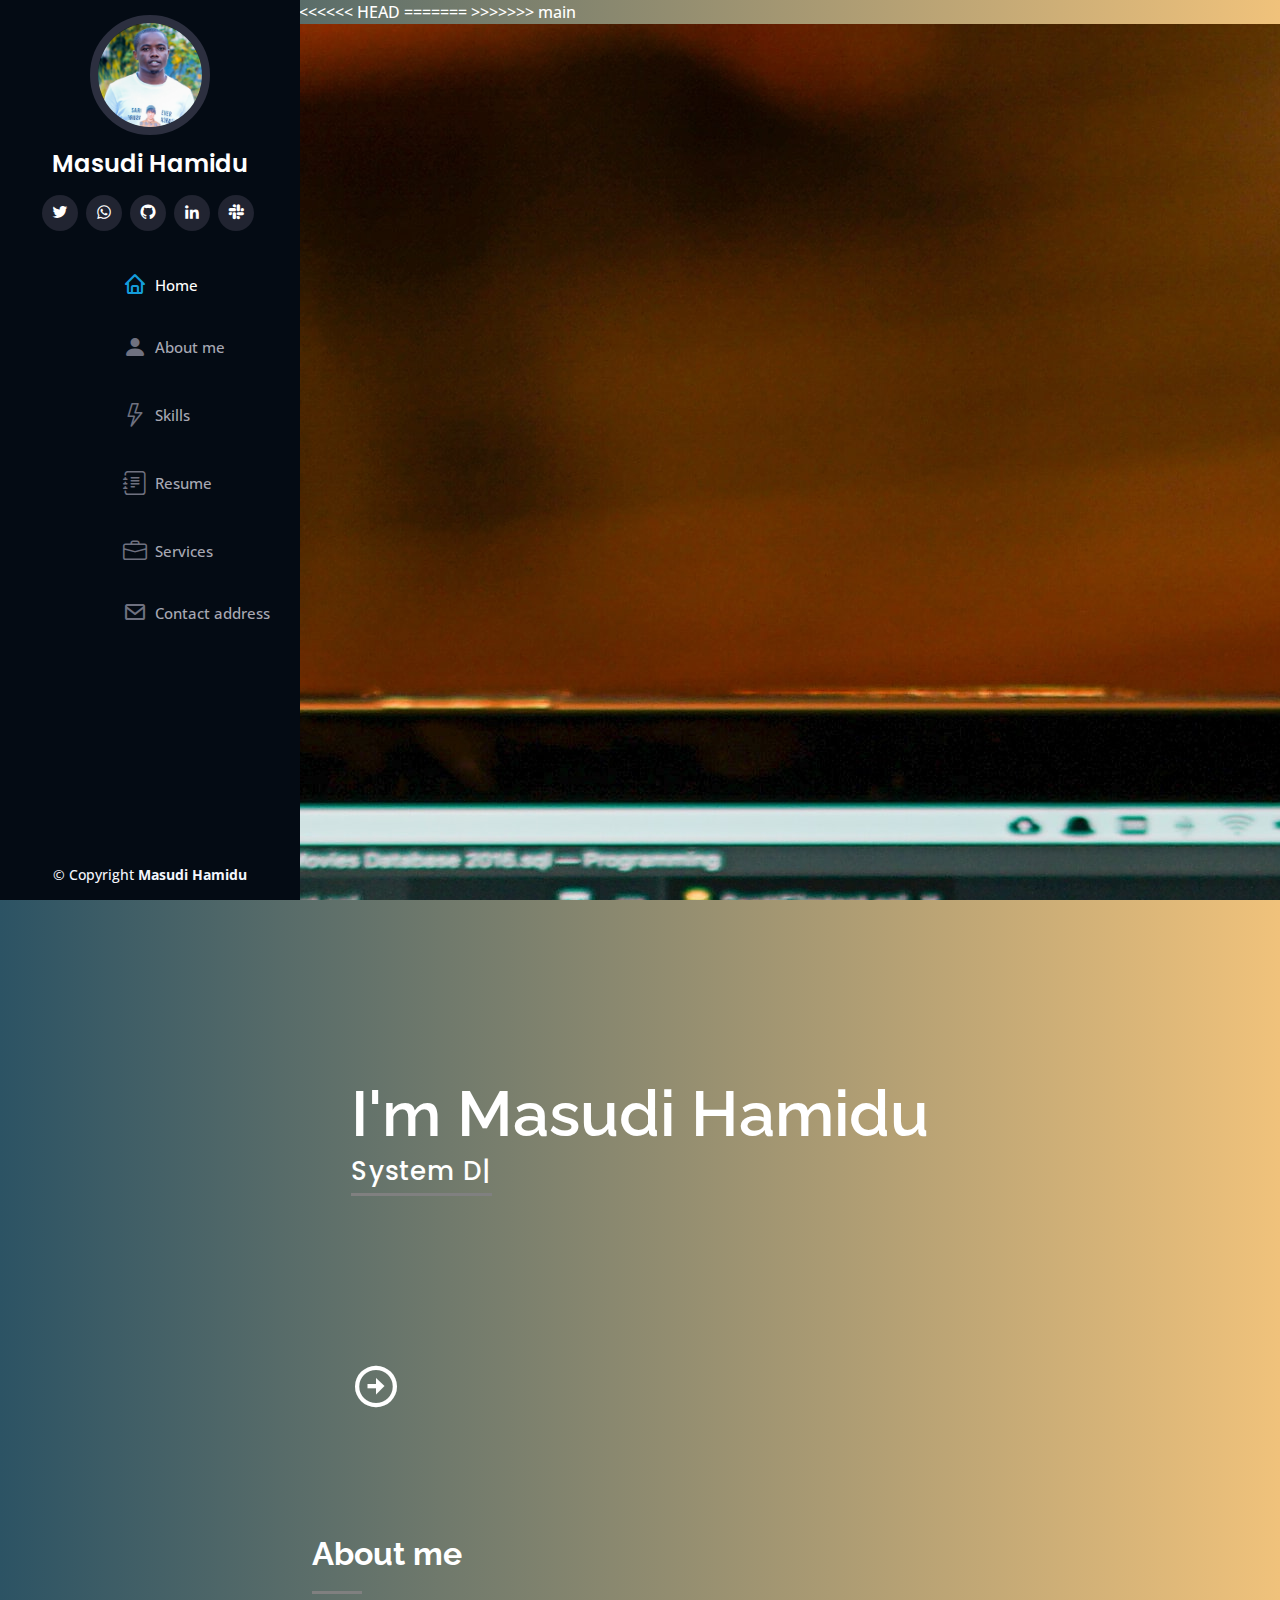
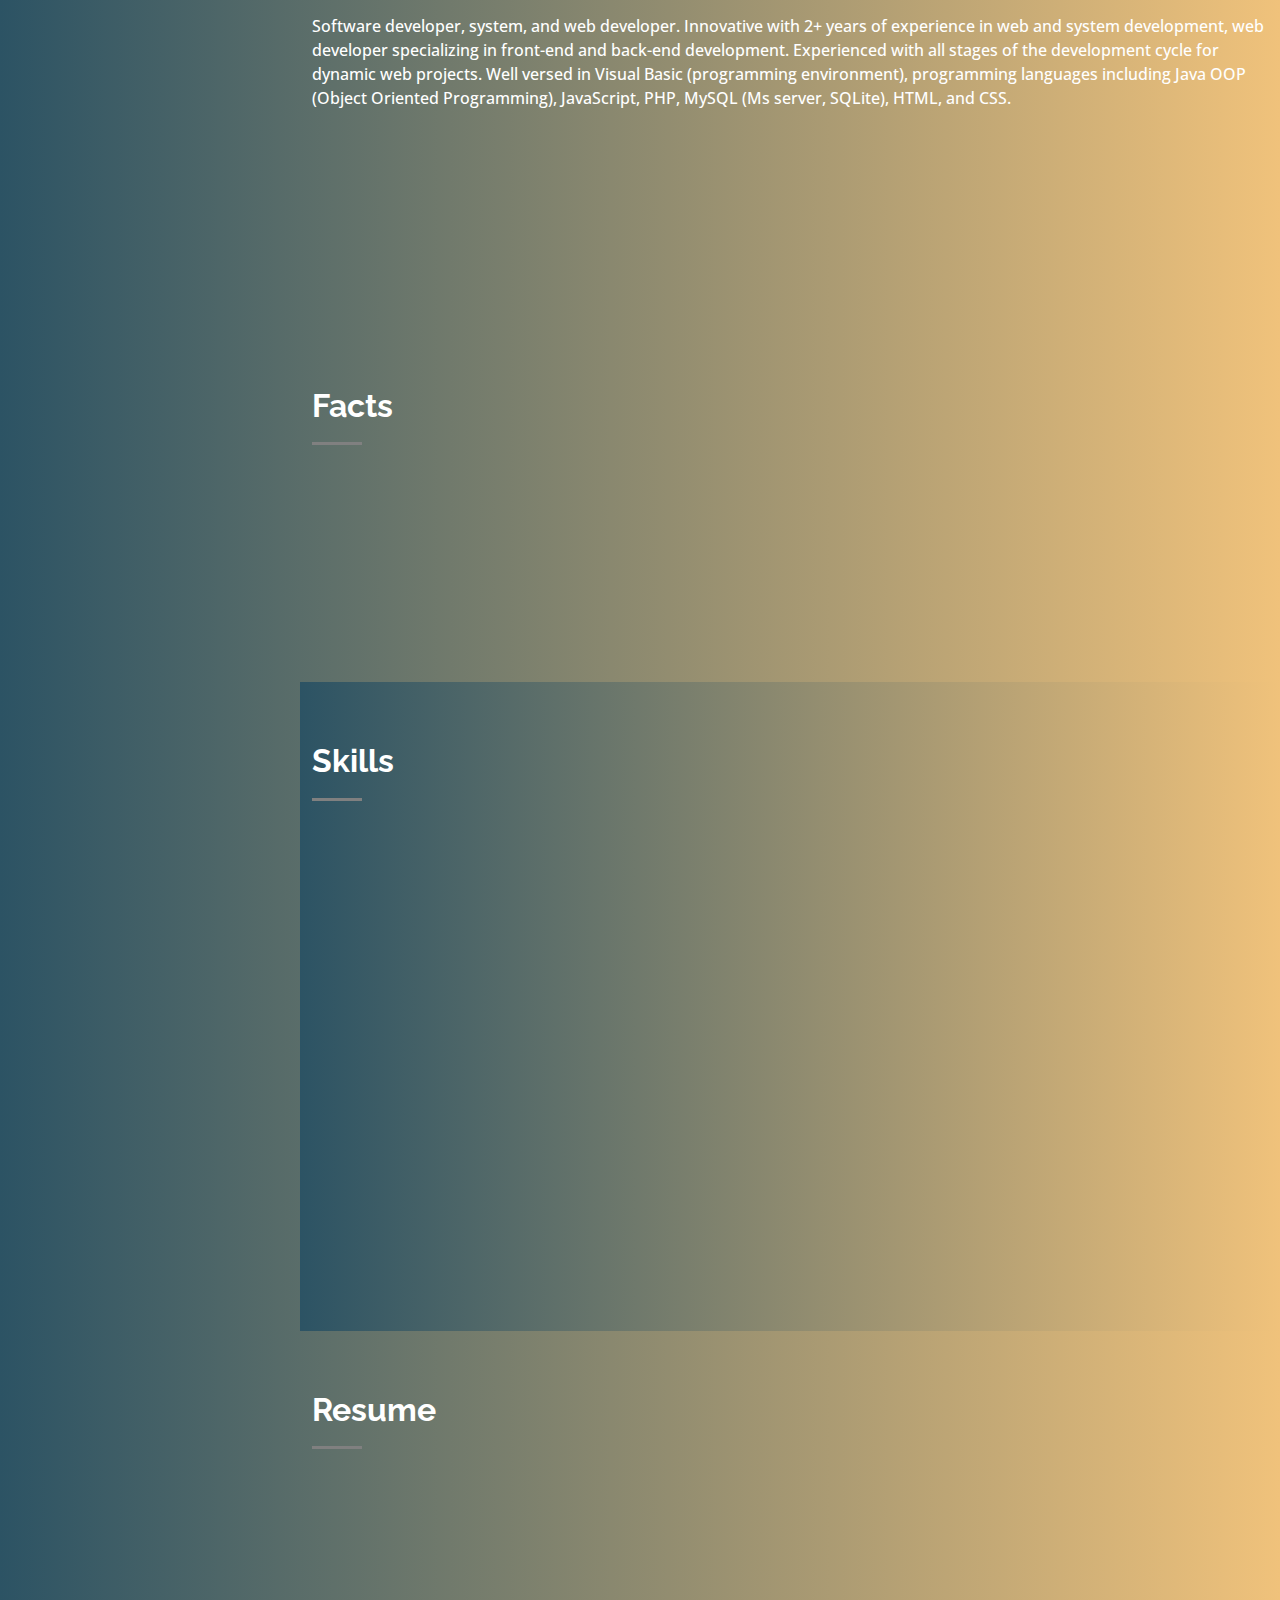
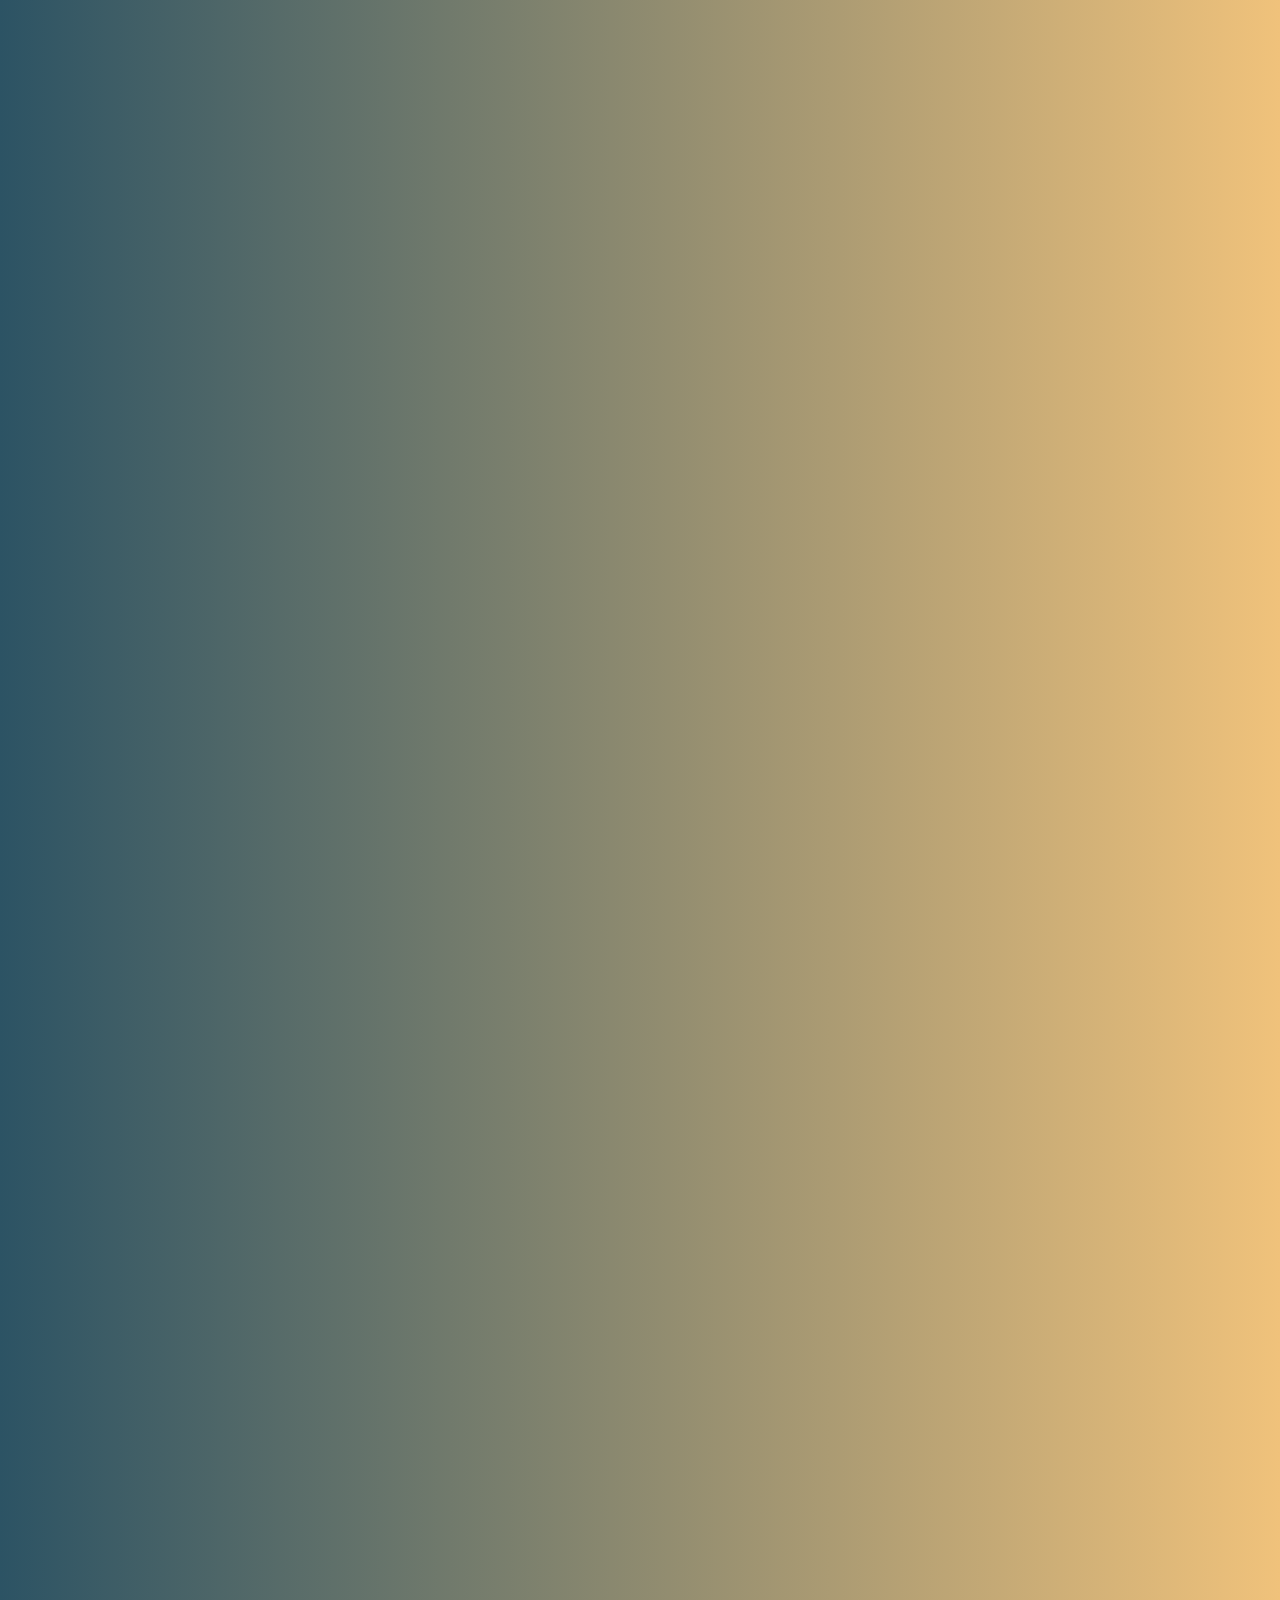
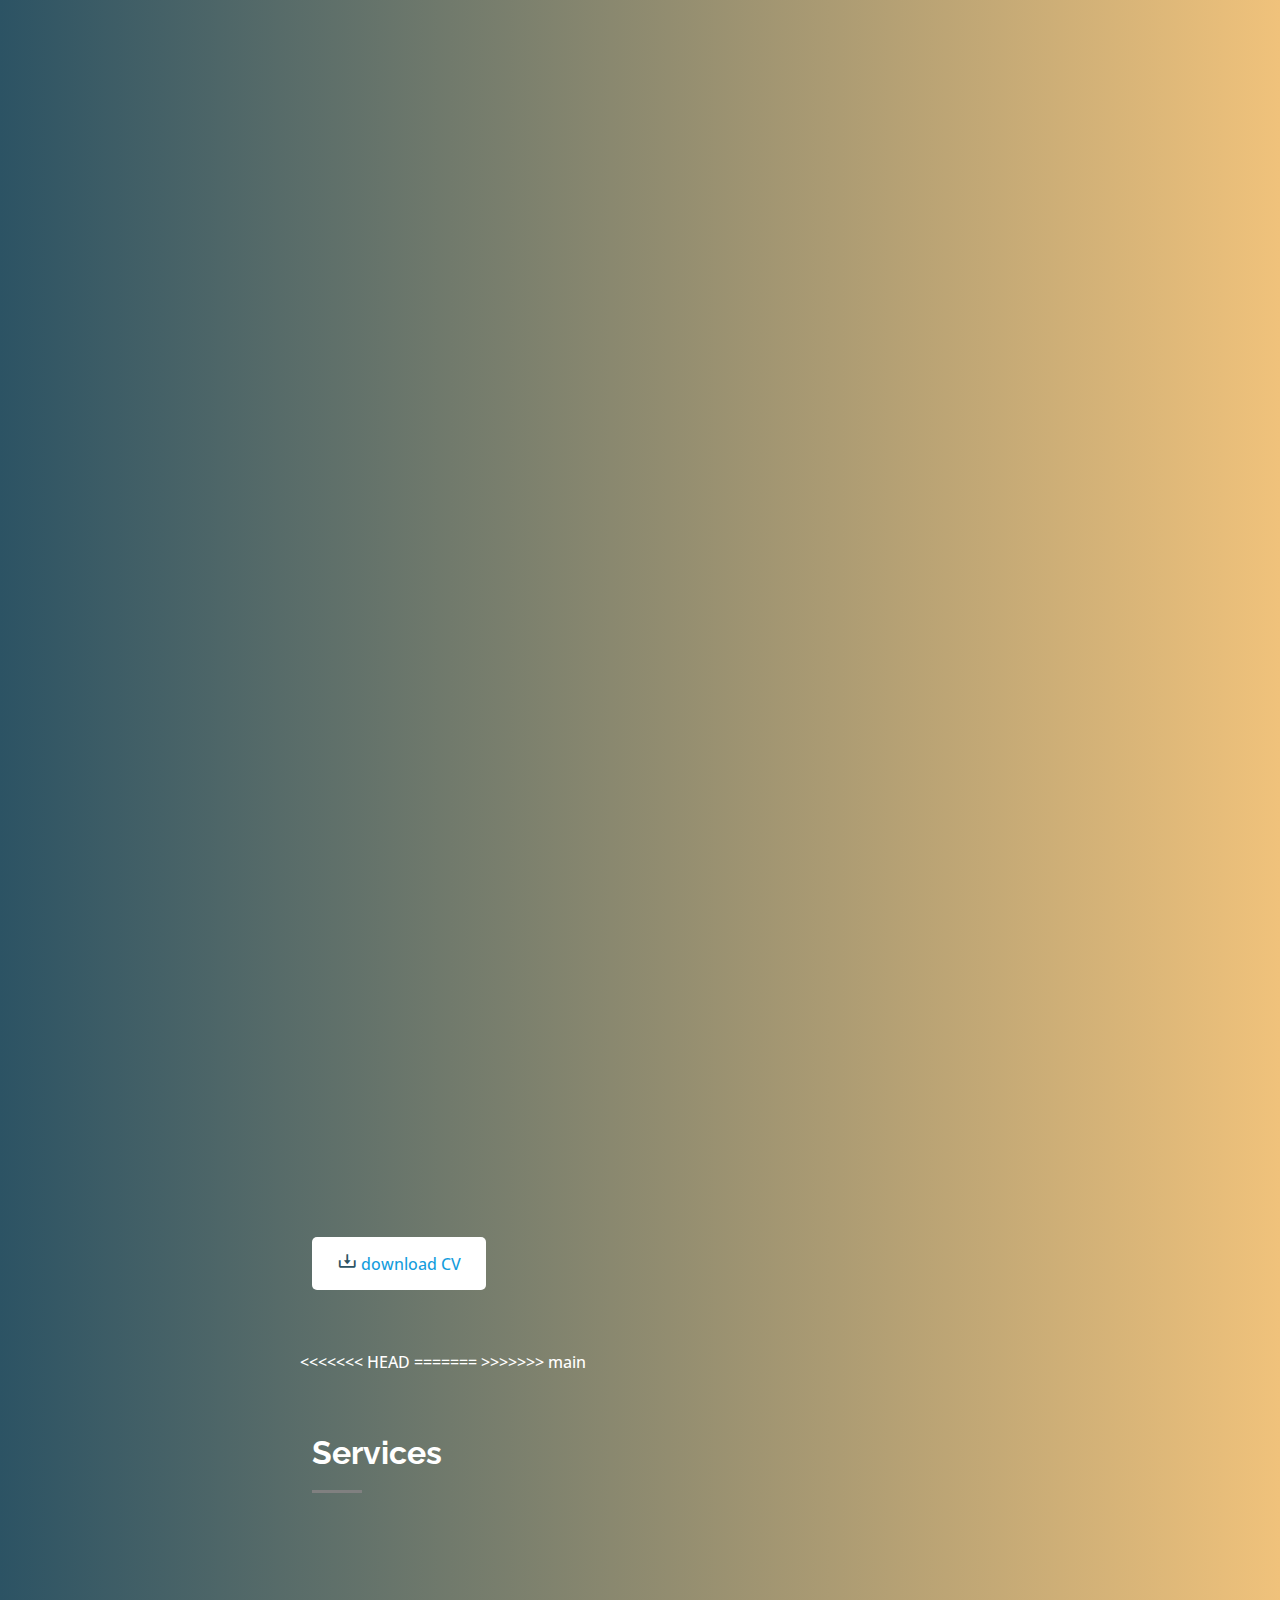
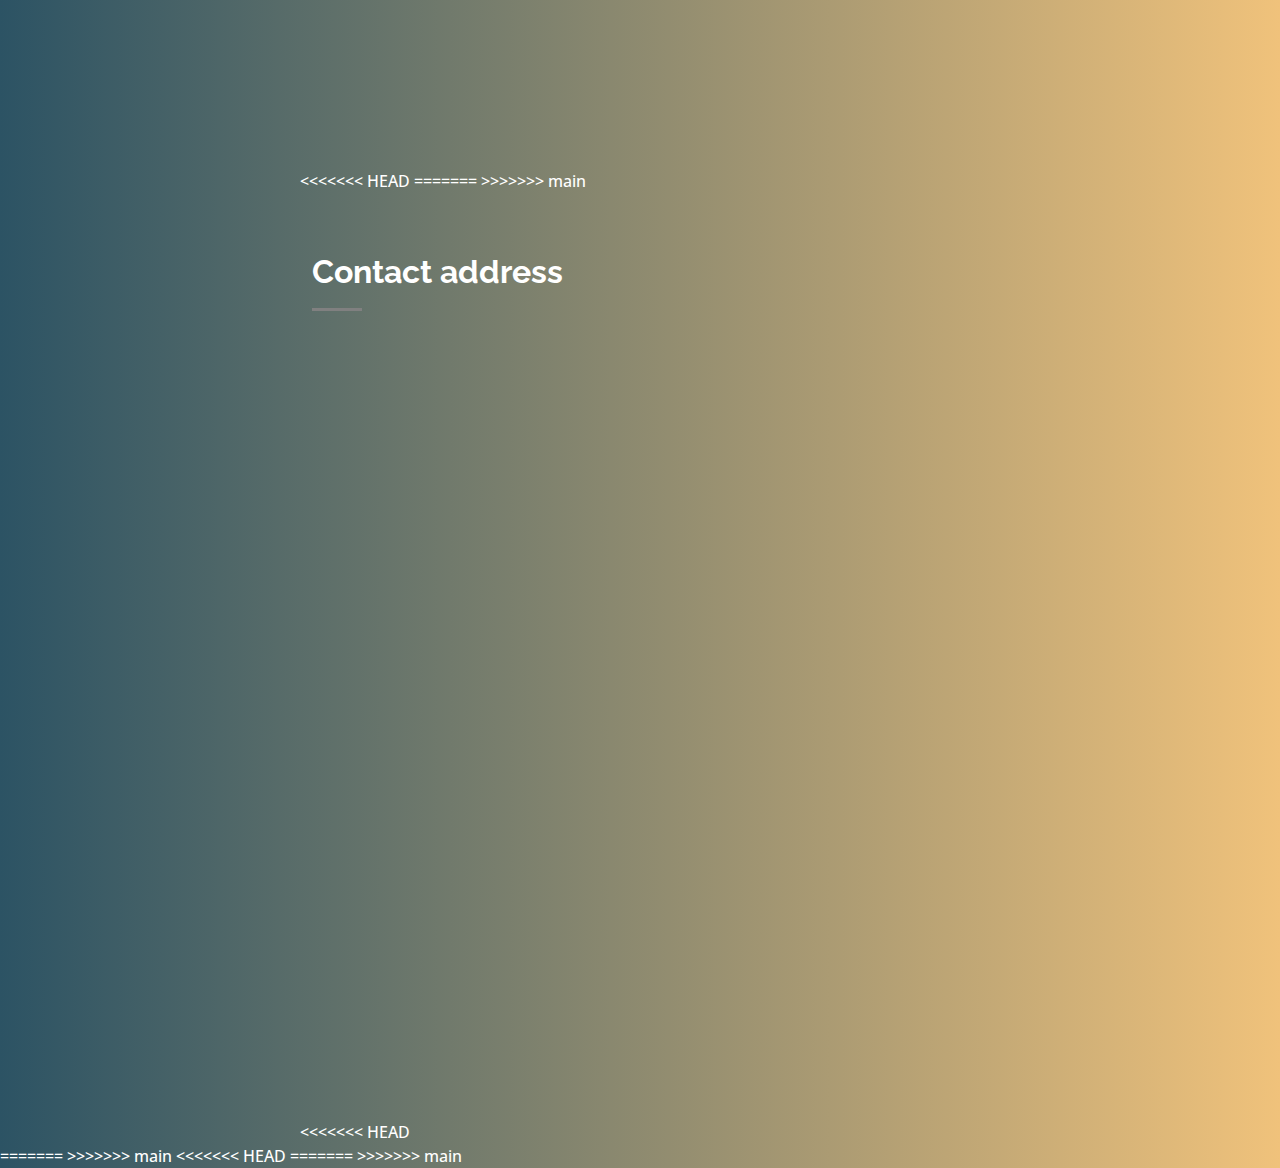
==== index.html @ 9cf3c75b "modify skills" ====
<!DOCTYPE html>
<html lang="en">
<head>

  <meta charset="utf-8">
  <meta content="width=device-width, initial-scale=1.0" name="viewport">
  <meta property="og:title" content="Website: Masudi Hamidu Biography">
  <meta property="og:description" content="Visit to view and download resume of Masudi Hamidu">
  <meta property="og:image" content="assets/img/images.jpeg">
  <title>Masudi Hamidu</title>

  <!-- Favicons -->
  <link href="assets/img/images.jpeg" rel="icon">  
  <!-- Google Fonts -->
  <link href="https://fonts.googleapis.com/css?family=Open+Sans:300,300i,400,400i,600,600i,700,700i|Raleway:300,300i,400,400i,500,500i,600,600i,700,700i|Poppins:300,300i,400,400i,500,500i,600,600i,700,700i" rel="stylesheet">

  <!-- Vendor CSS Files -->
  <link href="assets/vendor/aos/aos.css" rel="stylesheet">
  <link href="assets/vendor/bootstrap/css/bootstrap.min.css" rel="stylesheet">
  <link href="assets/vendor/bootstrap-icons/bootstrap-icons.css" rel="stylesheet">
  <link href="assets/vendor/boxicons/css/boxicons.min.css" rel="stylesheet">
  <link href="assets/vendor/glightbox/css/glightbox.min.css" rel="stylesheet">
  <link href="assets/vendor/swiper/swiper-bundle.min.css" rel="stylesheet">
<<<<<<< HEAD
=======
  <link rel="stylesheet" href="https://cdnjs.cloudfare.com/ajax/libs/font-awesome/4.7.0/css/font-awesome.min.css">
>>>>>>> main
  <link href="assets/css/style.css" rel="stylesheet">

</head>

<body>
<<<<<<< HEAD
  <!-- <div id="spinner" class="show bg-white position-fixed translate-middle w-100 vh-100 top-50 start-50 d-flex align-items-center justify-content-center">
    <div class="spinner-border text-primary" style="width: 3rem; height: 3rem;" role="status">
        <span class="sr-only">Loading...</span>
    </div> -->
</div>

=======
  
>>>>>>> main
  <!-- ======= Mobile nav toggle button ======= -->

  <i class="bi bi-list mobile-nav-toggle d-xl-none"></i>

  <!-- ======= Header ======= -->
  <header id="header">
    <div class="d-flex flex-column">
      <div class="profile">
        <img src="assets/img/masudi.jpg" alt="" class="img-fluid rounded-circle" loading="eager">
        <h1 class="text-light"><a href="index.html">Masudi Hamidu</a></h1>
        <div class="social-links mt-3 text-center">
          <a href="https://twitter.com/MasoudHamidu1" class="twitter"><i class="bx bxl-twitter"></i></a>
          <a href="https://api.whatsapp.com/send?phone=255656255809" class="twitter"><i class="bx bxl-whatsapp"></i></a>
          <a href="https://github.com/masudihamidu" class="google-plus"><i class="bx bxl-github"></i></a>
          <a href="https://www.linkedin.com/in/masudi-h-mfaume-4213761b2" class="linkedin"><i class="bx bxl-linkedin"></i></a>
          <a href="https://slack.com/dhis2-dev-community/masudihmfaume" class="linkedin"><i class="bx bxl-slack"></i></a>
        </div>
      </div>

      <nav id="navbar" class="nav-menu navbar">
        <div class="zigzag"></div>
        <ul>
          <li><a href="#hero" class="nav-link scrollto active"><i class="bx bx-home"></i> <span>Home</span></a></li>
          <li><a href="#about" class="nav-link scrollto"><i class="bi-person-fill"></i> <span>About me</span></a></li>
          <li><a href="#skills" class="nav-link scrollto"><i class="bi bi-lightning"></i> <span>Skills</span></a></li>
          <li><a href="#resume" class="nav-link scrollto"><i class="bi-journal-text"></i> <span>Resume</span></a></li>
          <li><a href="#services" class="nav-link scrollto"><i class="bi-briefcase"></i> <span>Services</span></a></li>
          <li><a href="#contact" class="nav-link scrollto"><i class="bx bx-envelope"></i> <span>Contact address</span></a></li>
        </ul>
      </nav>
      <!-- .nav-menu -->
    </div>
  </header>
  <!-- End Header -->

  <!-- ======= Hero Section ======= -->
  <section id="hero" class="d-flex flex-column justify-content-center align-items-center">
    <div style="padding-top: 15%;" class="hero-container">
      <h1>I'm Masudi Hamidu</h1>
      <p><span class="typed" data-typed-items="System Developer, Programmer, System analyst"></span></p>
      <div style="padding-top: 21%">
        <a href="#about" class="nav-link scrollto"><i style="font-size: 50px;" class="bx bx-right-arrow-circle bx-fade-right"></i></a>
       </div> 
    </div> 
  </section>
  <!-- End Hero -->

  <main id="main">
    <!-- ======= About Section ======= -->
    <section id="about" class="about">
      <div class="container">
            <div class="section-title">
          <h2>About me</h2>
          <p>Software developer, system, and web developer.
            Innovative with 2+ years of experience in web and system development, web developer specializing
            in front-end and back-end development. Experienced with all stages of the development cycle for dynamic
            web projects. Well versed in Visual Basic (programming environment), programming languages including
            Java OOP (Object Oriented Programming), JavaScript, PHP, MySQL (Ms server, SQLite), HTML, and CSS.
          </p>
        </div>

        <div class="row">
          <div class="col-lg-8 pt-4 pt-lg-0 content" data-aos="fade-left">
            <h3>Personal details <i class="bi bi-user"></i></h3>
            <div class="row">
              <div class="col-lg-6">
                <ul>
                  <li><i class="bi bi-phone"></i> <strong>Phone:</strong> <span>+255 656 255 809</span></li>
                  <li><i class="bi bi-building"></i> <strong>City:</strong> <span>Dar-es-salaam, Tanzania</span></li>
                </ul>
              </div>
              <div class="col-lg-6">
                <ul>
                  <li><i class="bx bxs-graduation"></i> <strong>Education:</strong> <span>Bachelor Degree</span></li>
                  <li><i class="bx bx-envelope"></i> <strong>Email:</strong> <span>masudihmfaume@gmail.com</span></li>
                </ul>
              </div>
            </div>
          </div>
        </div>
      </div>
    </section>
    <!-- End About Section -->

    <!-- ======= Facts Section ======= -->
    <section id="facts" class="facts">
      <div class="container">

        <div class="section-title">
          <h2>Facts</h2>
        </div>
        <div class="row no-gutters">
          <div class="col-lg-3 col-md-6 d-md-flex align-items-md-stretch" data-aos="fade-up" data-aos-delay="100">
            <div class="count-box">
              <i class="bi-bag-check"></i>
              <span data-purecounter-start="0" data-purecounter-end="13" data-purecounter-duration="1" class="purecounter"></span>
              <p><strong>Projects completed</strong></p>
            </div>
          </div>

          <div class="col-lg-3 col-md-6 d-md-flex align-items-md-stretch" data-aos="fade-up" data-aos-delay="200">
            <div class="count-box">
              <i class="bi bi-clock"></i>
              <span data-purecounter-start="0" data-purecounter-end="24" data-purecounter-duration="1" class="purecounter"></span>
              <p><strong>Hours of support</strong></p>
            </div>
          </div>
        </div>
      </div>
    </section>
    <!-- End Facts Section -->

    <!-- ======= Skills Section ======= -->
    <section id="skills" class="skills section-bg">
      <div class="container">
        <div class="section-title">
          <h2>Skills</h2>
        </div>
        <div class="row skills-content">
          <div class="col-lg-6" data-aos="fade-up">

            <div class="progress">
              <span class="skill">System development <i class="val">90%</i></span>
              <div class="progress-bar-wrap">
                <div class="progress-bar" role="progressbar" aria-valuenow="90" aria-valuemin="0" aria-valuemax="100"></div>
              </div>
            </div>

            <div class="progress">
              <span class="skill">Application development <i class="val">82%</i></span>
              <div class="progress-bar-wrap">
                <div class="progress-bar" role="progressbar" aria-valuenow="82" aria-valuemin="0" aria-valuemax="100"></div>
              </div>
            </div>

            <div class="progress">
              <span class="skill">RESTful API <i class="val">90%</i></span>
              <div class="progress-bar-wrap">
                <div class="progress-bar" role="progressbar" aria-valuenow="90" aria-valuemin="0" aria-valuemax="100"></div>
              </div>
            </div>

            <div class="progress">
              <span class="skill">Git repositories <i class="val">85%</i></span>
              <div class="progress-bar-wrap">
                <div class="progress-bar" role="progressbar" aria-valuenow="85" aria-valuemin="0" aria-valuemax="100"></div>
              </div>
            </div>

            <div class="progress">
              <span class="skill">District health information system (DHIS2) <i class="val">75%</i></span>
              <div class="progress-bar-wrap">
                <div class="progress-bar" role="progressbar" aria-valuenow="75" aria-valuemin="0" aria-valuemax="100"></div>
              </div>
            </div>

            <div class="progress">
              <span class="skill">Cyber security, and IoT <i class="val">83%</i></span>
              <div class="progress-bar-wrap">
                <div class="progress-bar" role="progressbar" aria-valuenow="83" aria-valuemin="0" aria-valuemax="100"></div>
              </div>
            </div>

            <div class="progress">
              <span class="skill">Car driving <i class="val">80%</i></span>
              <div class="progress-bar-wrap">
                <div class="progress-bar" role="progressbar" aria-valuenow="80" aria-valuemin="0" aria-valuemax="100"></div>
              </div>
            </div>
          </div>
        </div>
      </div>
    </section>
    <!-- End Skills Section -->

    <!-- ======= Resume Section ======= -->
    <section id="resume" class="resume">
      <div class="container">
        <div class="section-title">
          <h2>Resume</h2>
        </div>

        <div class="row">
          <div class="col-lg-6" data-aos="fade-up">
            <h3 class="resume-title">Summary</h3>
            <div class="resume-item pb-0">
              <h4>Masudi Hamidu Mfaume</h4>
<<<<<<< HEAD
              <p>Software developer, system, and web developer. Innovative with 2+ years of experience in web and system development, web developer specializing
              in front-end and back-end development. Experienced with all stages of the development cycle for dynamic
               web projects. Well versed in Visual Basic (programming environment), programming languages including
              Java OOP (Object Oriented Programming), Python, JavaScript, PHP, MySQL (Ms server, SQLite), HTML, and CSS. <br/>
=======
              <p>System and software developer. Innovative with 2+ years of experience in system and software development, System developer specializing
                in front-end and back-end development. Experienced with all stages of the development cycle for dynamic
              web projects. Well versed in Visual Basic (programming environment), programming languages including
              Java OOP (Object Oriented Programming), JavaScript, PHP, MySQL (Ms server, SQLite), HTML, and CSS. <br/>
>>>>>>> main
              Familiarity with framework such as ReactJs. 
              <br/>
              Familiarity with common programming tools such as Redux, IDEs, RESTful API, Git repositories, and TypeScript.</p>
              <ul>
                <li>Silver 04 street, Mbezi Beach, Dar-es-salaam, Tanzania</li>
                <li>+255 656 255 809</li>
                <li>masudihmfaume@gmail.com</li>
              </ul>
            </div>

            <h3 class="resume-title">Education</h3>
            <div class="resume-item">
              <h4>Bachelor of Computer Science</h4>
<<<<<<< HEAD
              <h5>Present 2021-2024</h5>
=======
              <h5>2021 - </h5>
>>>>>>> main
              <p><em>Institute of Finance Management (IFM)</em></p>
            </div>

            <div class="resume-item">
              <h4>Ordinary Diploma in Computer Science</h4>
              <h5>2019 - 2021</h5>
              <p><em>Institute of Finance Management (IFM)</em></p>
              <h5>Relevant modules</h5>
              <ul>
                <li>Fundamentals of website design (84%)</li>
                <li>Object oriented programming (86%)</li>
                <li>Event-Driven programming (74%)</li>
                <li>Fundamentals of database management (92%)</li>
              </ul>
            </div>
            <div class="resume-item">
              <h4>Basic Technician Certificate in Computing and Information Technology</h4>
              <h5>2018 - 2019</h5>
              <p><em>Institute of Finance Management (IFM)</em></p>
            </div>
            <h3 class="resume-title">Certifications</h3>
            <div class="resume-item">
              <h5>Programming languages</h5>
              <ul>
                <li>JavaScript</li>
                <li>PHP</li>
                <li>Python for beginners</li>
                <li>SQL</li>
              </ul>
              <p><em>Sololearn</em></p>
            </div>
            <div class="resume-item">
              <h5>DHIS2 Platform</h5>
              <ul>
                <li>Introduction of District Health Information System 2 (DHIS2)</li>
                <li>Aggregate data capture and validation fundamentals</li>
              </ul>
              <p><em>HISP centre, University of Oslo</em></p>
            </div>
            <div class="resume-item">
              <h5>Framework</h5>
              <ul>
                <li>React + Redux</li>
              </ul>
              <p><em>Sololearn</em></p>
            </div>
            <div class="resume-item">
              <h5>Web development tools</h5>
              <ul>
                <li>HTML</li>
                <li>CSS</li>
              </ul>
              <p><em>Sololearn</em></p>
            </div>
            <div class="resume-item">
              <h5>Responsive web design course</h5>
              <p><em>Sololearn</em></p>
            </div>
            <div class="resume-item">
              <h5>Coding for marketers course</h5>
              <p><em>Sololearn</em></p>
            </div>
            <div class="resume-item">
              <h5>Game development with JavaScript</h5>
              <p><em>Sololearn</em></p>
            </div>
            <div class="resume-item">
              <h5>Introduction to cyber security</h5>
              <p><em>SkillUp</em></p>
            </div>
            <h3 class="resume-title">Attend training course</h3>
            <div class="resume-item">
              <h5>WHO (World Health Organization) metadata packages </h5>
              <ul>
                <li>Importing metadata file in DHIS2 platform.</li>
                <li>Data quality, and data input validation.</li>
              </ul>
              <p><em>HISP Tanzania</em></p>
            </div>
          </div>
          <div class="col-lg-6" data-aos="fade-up" data-aos-delay="100">
             <h3 class="resume-title">Professional Experience</h3>
            <div class="resume-item">
              <h4>System developer - Field practical training</h4>
              <h5>2022</h5>
              <p><em>HISP Tanzania, Dar-es-salaam,Tanzania </em></p>
              <ul>
                <li>Contributor of system development in program indicator disaggregator</li>
              </ul>
            </div>
            <div class="resume-item">
              <h4>System developer - Project work</h4>
              <h5>2021</h5>
              <p><em>Institute of Finance Management (IFM), Dar-es-salaam, Tanzania</em></p>
              <ul>
                <li>Identifying area for modification in existing system and subsequently developing this modifications. Writting and implementing efficient code </li>
              </ul>
            </div>
            <div class="resume-item">
              <h4>System developer - Field practical training</h4>
              <h5>2020</h5>
              <p><em>Institute of Finance Management (IFM), Dar-es-salaam, Tanzania</em></p>
              <ul>
                <li>Designing and implementing information system management.Testing and evaluating management system. Writting and implementing efficient code </li>
              </ul>
            </div>
            <div class="resume-item">
              <h4>Web developer - Practical training</h4>
              <h5>2020 -2021</h5>
              <p><em>Institute of Finance Management (IFM), Dar-es-salaam, Tanzania</em></p>
              <ul>
                <li>Designing and developing website. Writting and implementing efficient code </li>
              </ul>
            </div>
          </div>
        </div>
        <div class="downloadCV">
        <a href="assets/CV/MASUDI H MFAUME CV.pdf" download>
          <i class="bx bx-download" style="font-size: 20px; color: #2c5364;"></i> download CV 
        </a>
        </div>
      </div>
    </section>
<<<<<<< HEAD
<!-- End Resume Section -->
=======
    <!-- End Resume Section -->
>>>>>>> main
    
    <!-- ======= Services Section ======= -->
    <section id="services" class="services">
      <div class="container">

        <div class="section-title">
          <h2>Services</h2>
        </div>

        <div class="row">
          <div class="col-lg-4 col-md-6 icon-box" data-aos="fade-up">
            <div class="icon"><i class="bi bi-code-slash"></i></div>
            <h4 class="title"><a href="https://github.com/masudihamidu">System and application development</a></h4>
            <p class="description">Designing, testing, and implementing system and applicaition or program</p>
          </div>
          <div class="col-lg-4 col-md-6 icon-box" data-aos="fade-up" data-aos-delay="100">
            <div class="icon"><i class="bi bi-card-checklist"></i></div>
            <h4 class="title"><a href="#">System analysis</a></h4>
            <p class="description">Identifying system requirement, and system designing</p>
          </div>
        </div>
      </div>
    </section>
<<<<<<< HEAD
<!-- End Services Section -->
=======
    <!-- End Services Section -->
>>>>>>> main

    <!-- ======= Contact Section ======= -->
    <section id="contact" class="contact">
      <div class="container">

        <div class="section-title">
          <h2>Contact address</h2>
        </div>

        <div class="row" data-aos="fade-in">
          <div class="col-lg-5 d-flex align-items-stretch">
            <div class="info">
              <div class="address">
                <i class="bi bi-geo-alt"></i>
                <h4>Location:</h4>
                <p>Silver 04 street, Mbezi-beach, Dar-es-salaam, Tanzania</p>
              </div>

              <div class="email">
                <i class="bi bi-envelope"></i>
                <h4>Email:</h4>
                <p>masudihmfaume@gmail.com</p>
              </div>

              <div class="phone">
                <i class="bi bi-phone"></i>
                <h4>Call:</h4>
                <p>+255 656 255 809, +255 620 711 848</p>
              </div>
              <iframe src="https://www.google.com/maps/embed?pb=!1m18!1m12!1m3!1d1264.0688343213471!2d39.22008382923162!3d-6.712495999696701!2m3!1f0!2f0!3f0!3m2!1i1024!2i768!4f13.1!3m3!1m2!1s0x0%3A0xea9d4c8f2b5e94c1!2zNsKwNDInNDUuMCJTIDM5wrAxMycxNC4zIkU!5e1!3m2!1sen!2stz!4v1664546546816!5m2!1sen!2stz" frameborder="0" style="border:0; width: 100%; height: 290px;" allowfullscreen></iframe>
            </div>
          </div>
        </div>

      </div>
    </section>
<!-- End Contact Section -->
<<<<<<< HEAD

  </main><!-- End #main -->
=======
  </main>
<!-- End #main -->
>>>>>>> main

  <!-- ======= Footer ======= -->
  <footer id="footer">
    <div class="container">
      <div class="copyright">
        &copy; Copyright <strong><span>Masudi Hamidu</span></strong><i class="flag flag-tanzania"></i> 
      </div>
    </div>
  </footer>
<!-- End  Footer --> 

  <a href="#" class="back-to-top d-flex align-items-center justify-content-center"><i class="bi bi-arrow-up-short"></i></a>

  <!-- Vendor JS Files -->
  <script src="assets/vendor/purecounter/purecounter_vanilla.js"></script>
  <script src="assets/vendor/aos/aos.js"></script>
  <script src="assets/vendor/bootstrap/js/bootstrap.bundle.min.js"></script>
  <script src="assets/vendor/glightbox/js/glightbox.min.js"></script>
  <script src="assets/vendor/isotope-layout/isotope.pkgd.min.js"></script>
  <script src="assets/vendor/swiper/swiper-bundle.min.js"></script>
  <script src="assets/vendor/typed.js/typed.min.js"></script>
  <script src="assets/vendor/waypoints/noframework.waypoints.js"></script>
  <script src="assets/js/main.js"></script>
<<<<<<< HEAD
  <!-- End vendor JS Files -->

=======
  <!-- End of Vendor JS Files -->
>>>>>>> main
</body>

</html>
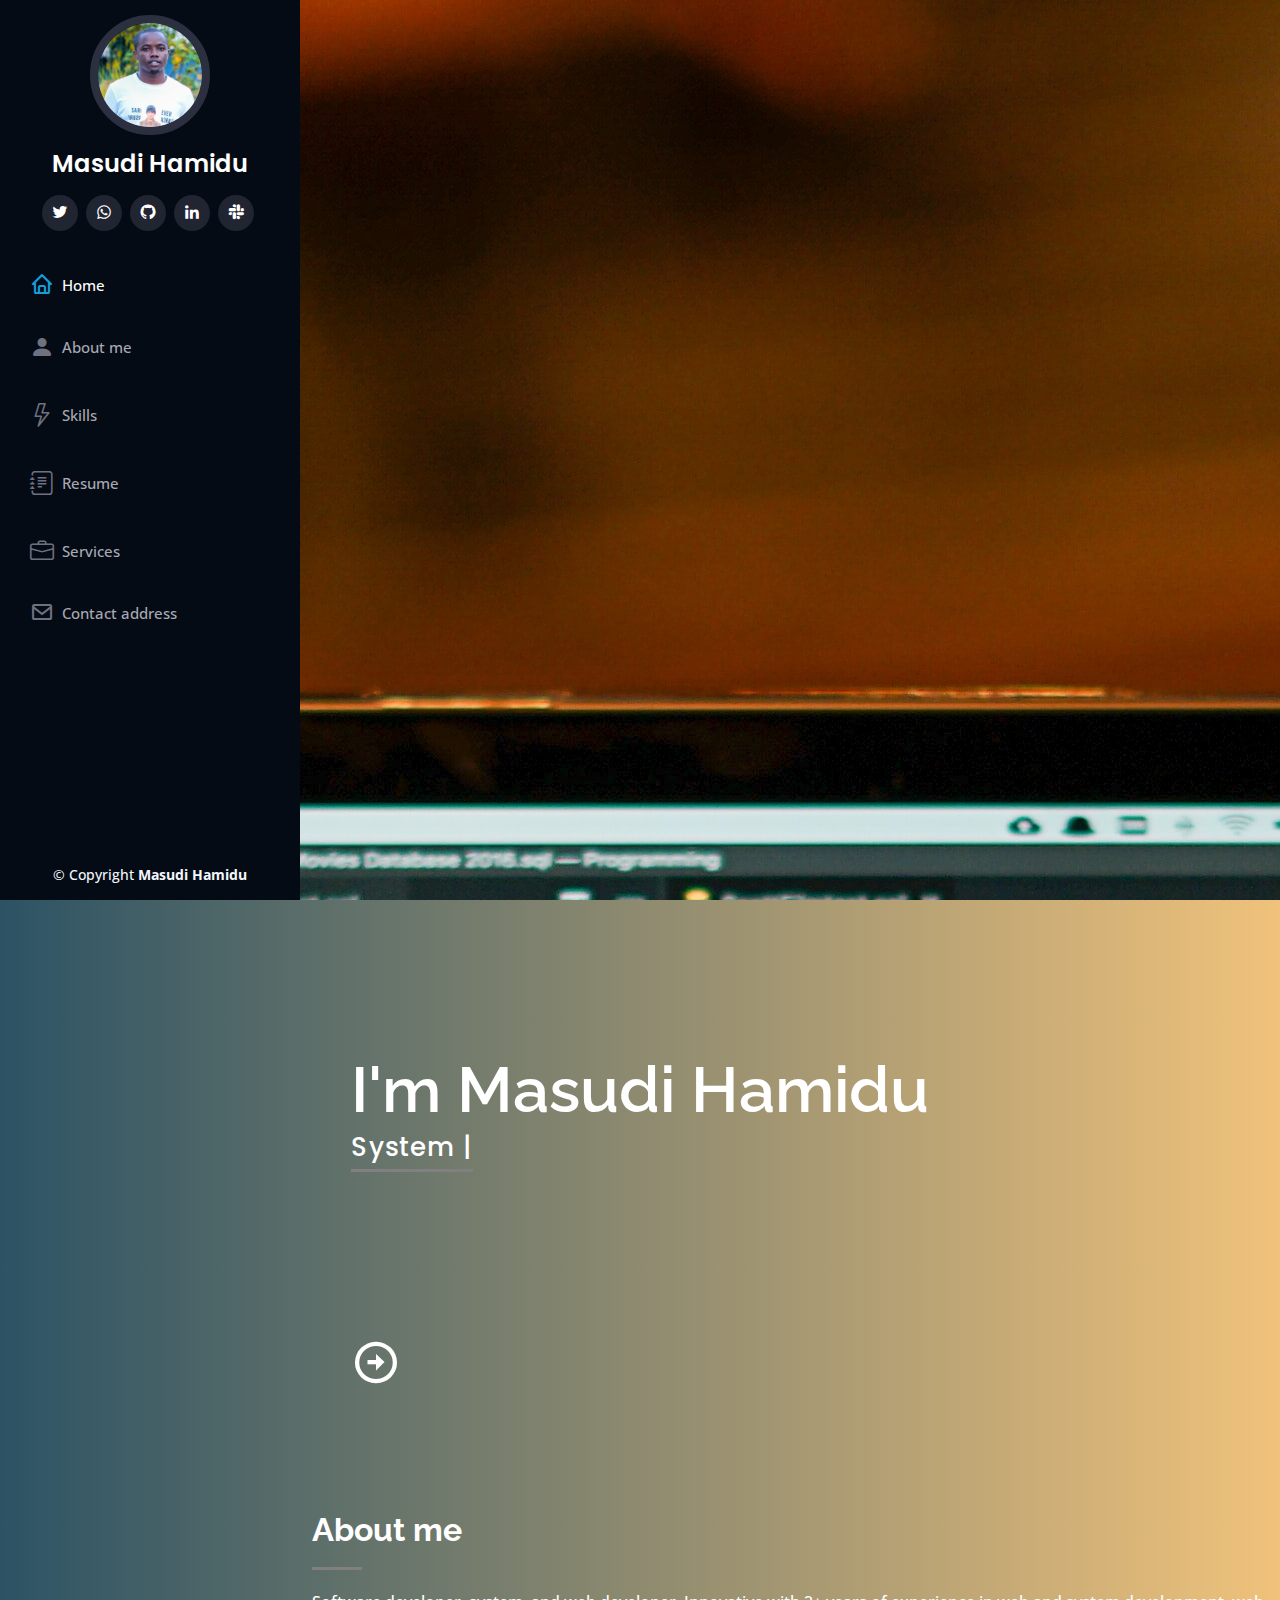
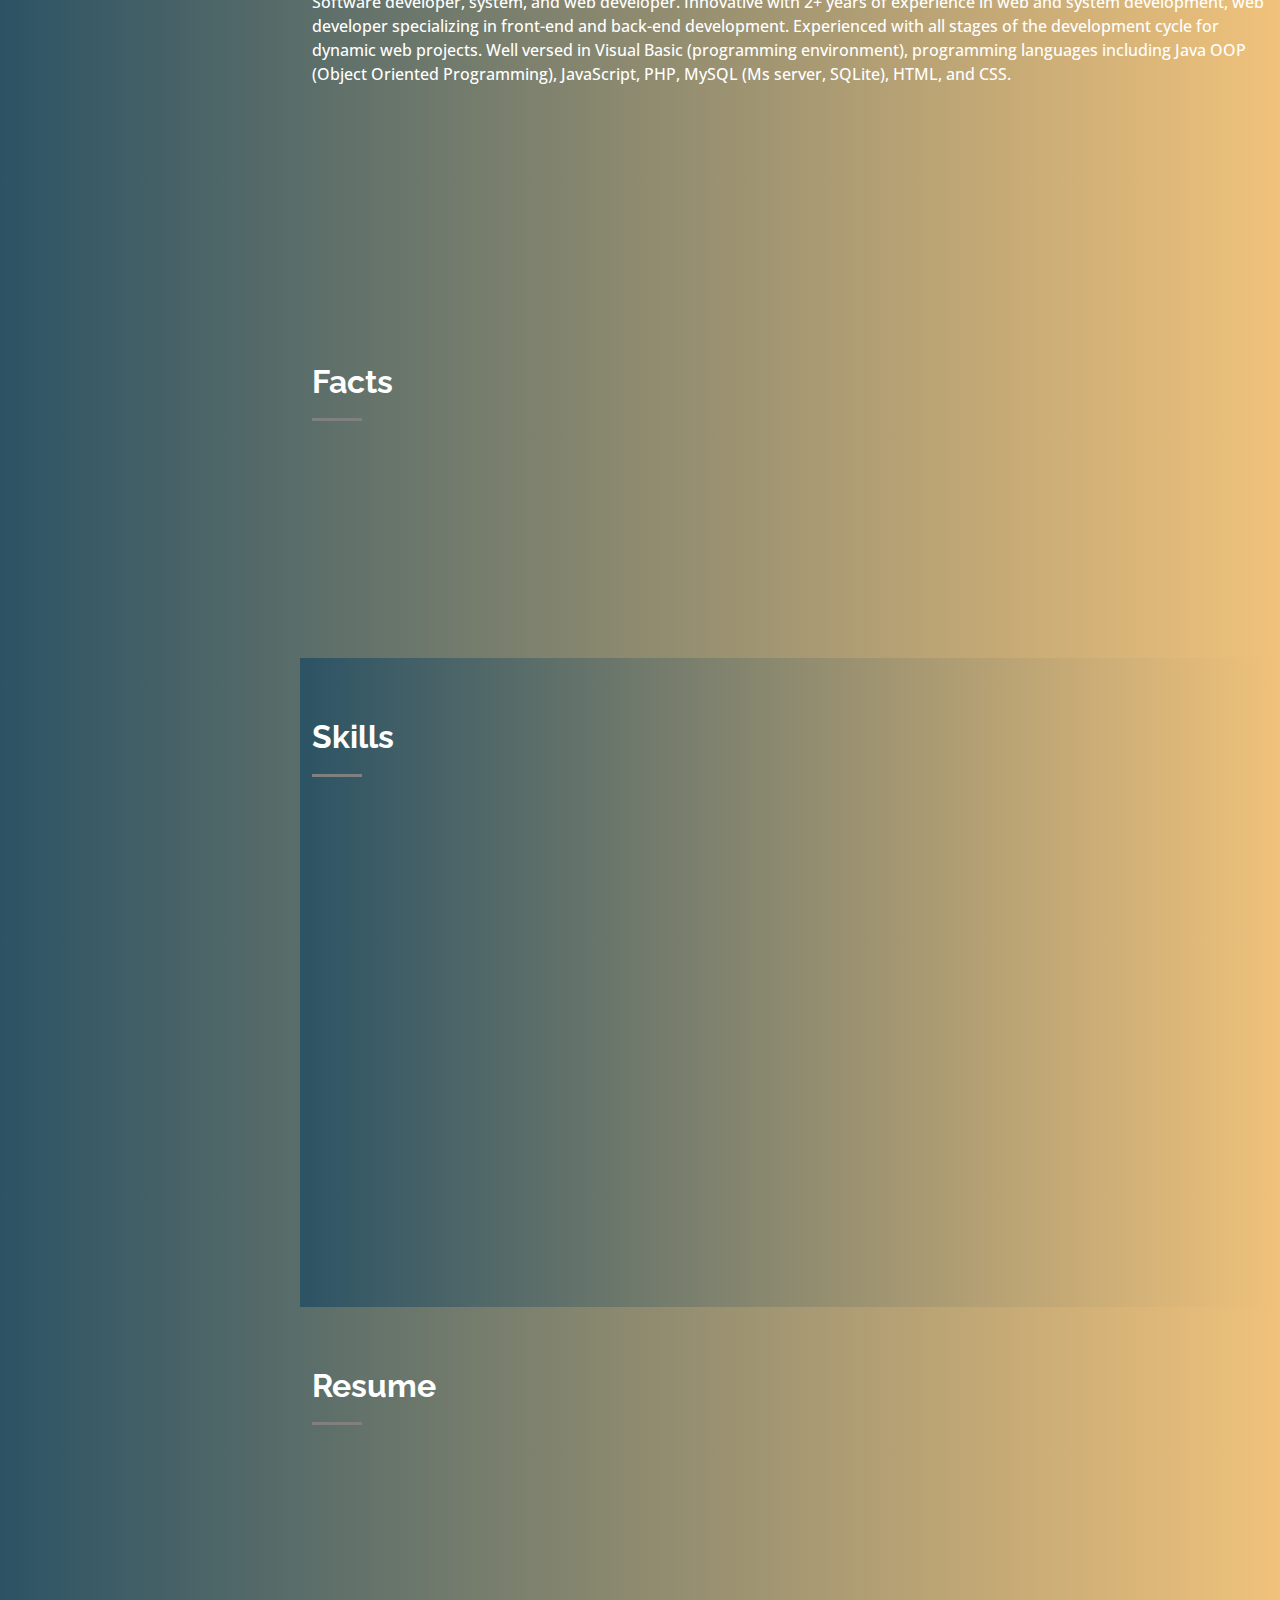
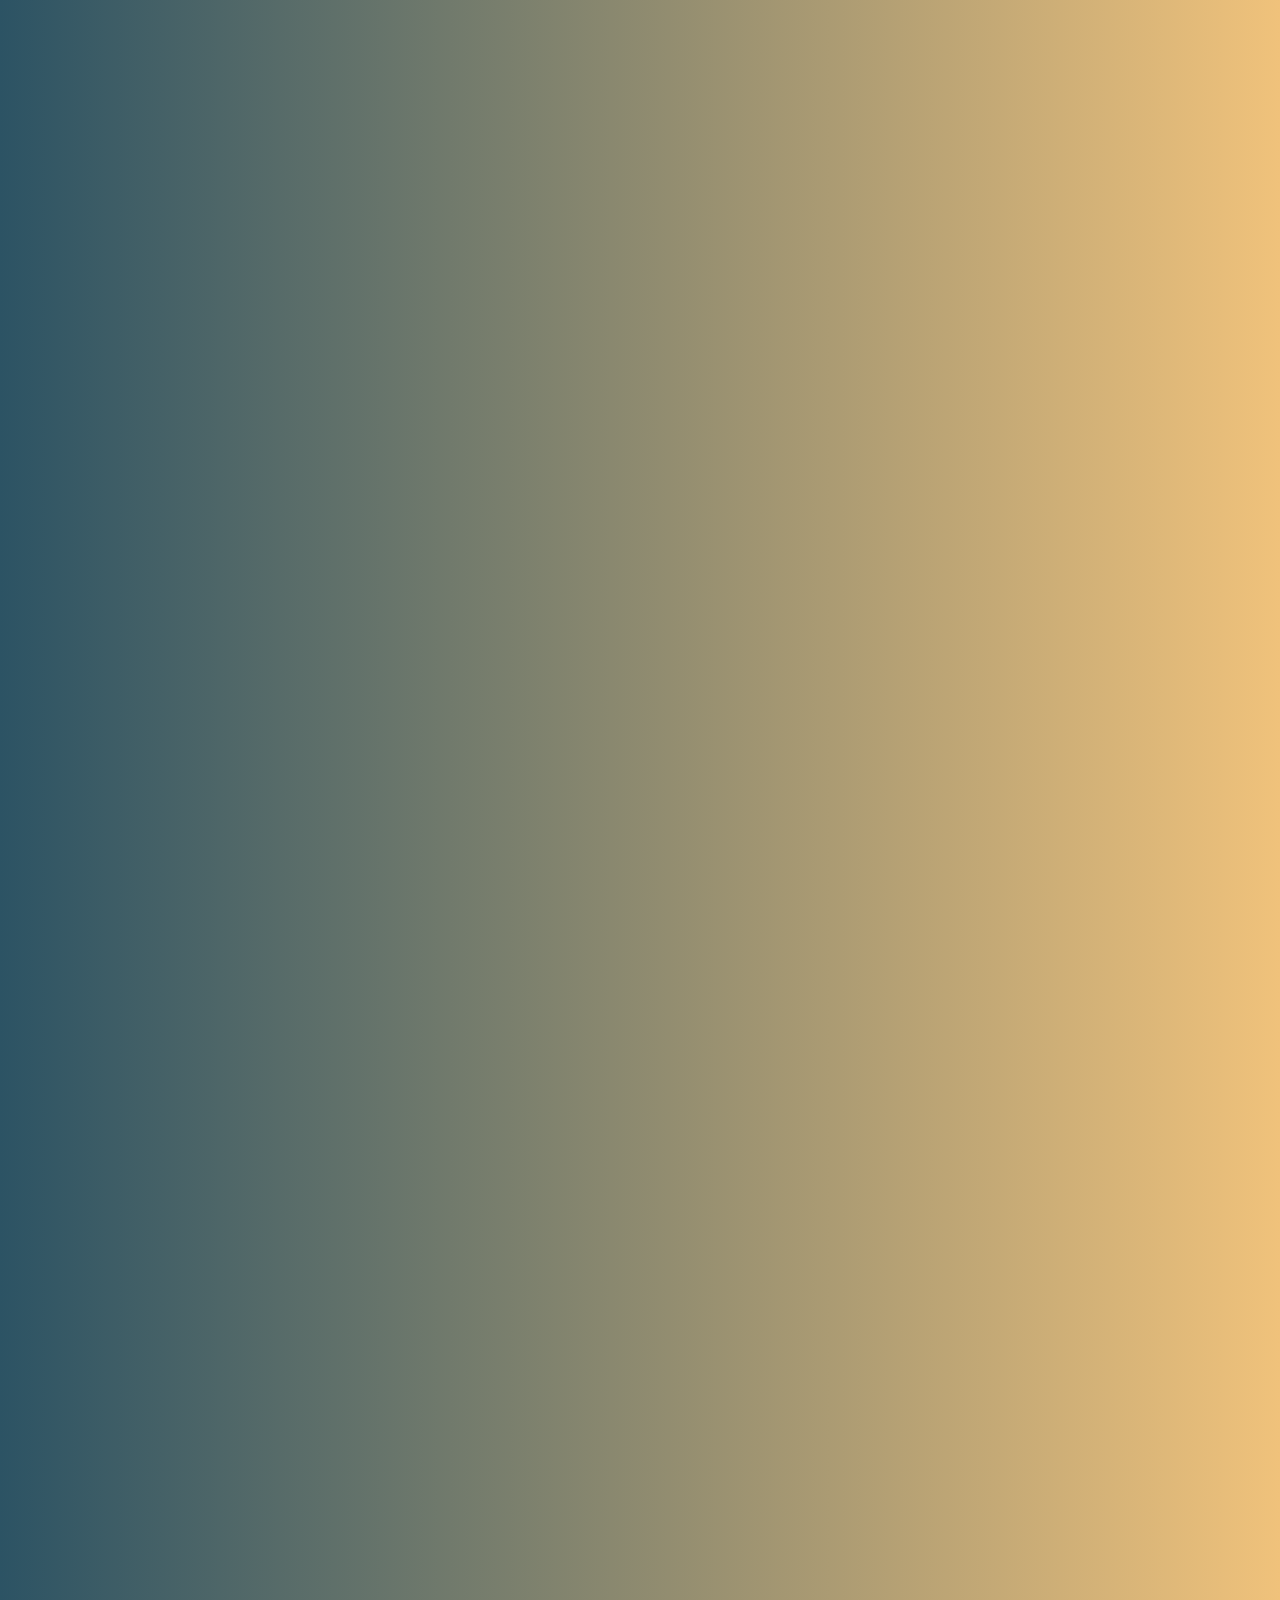
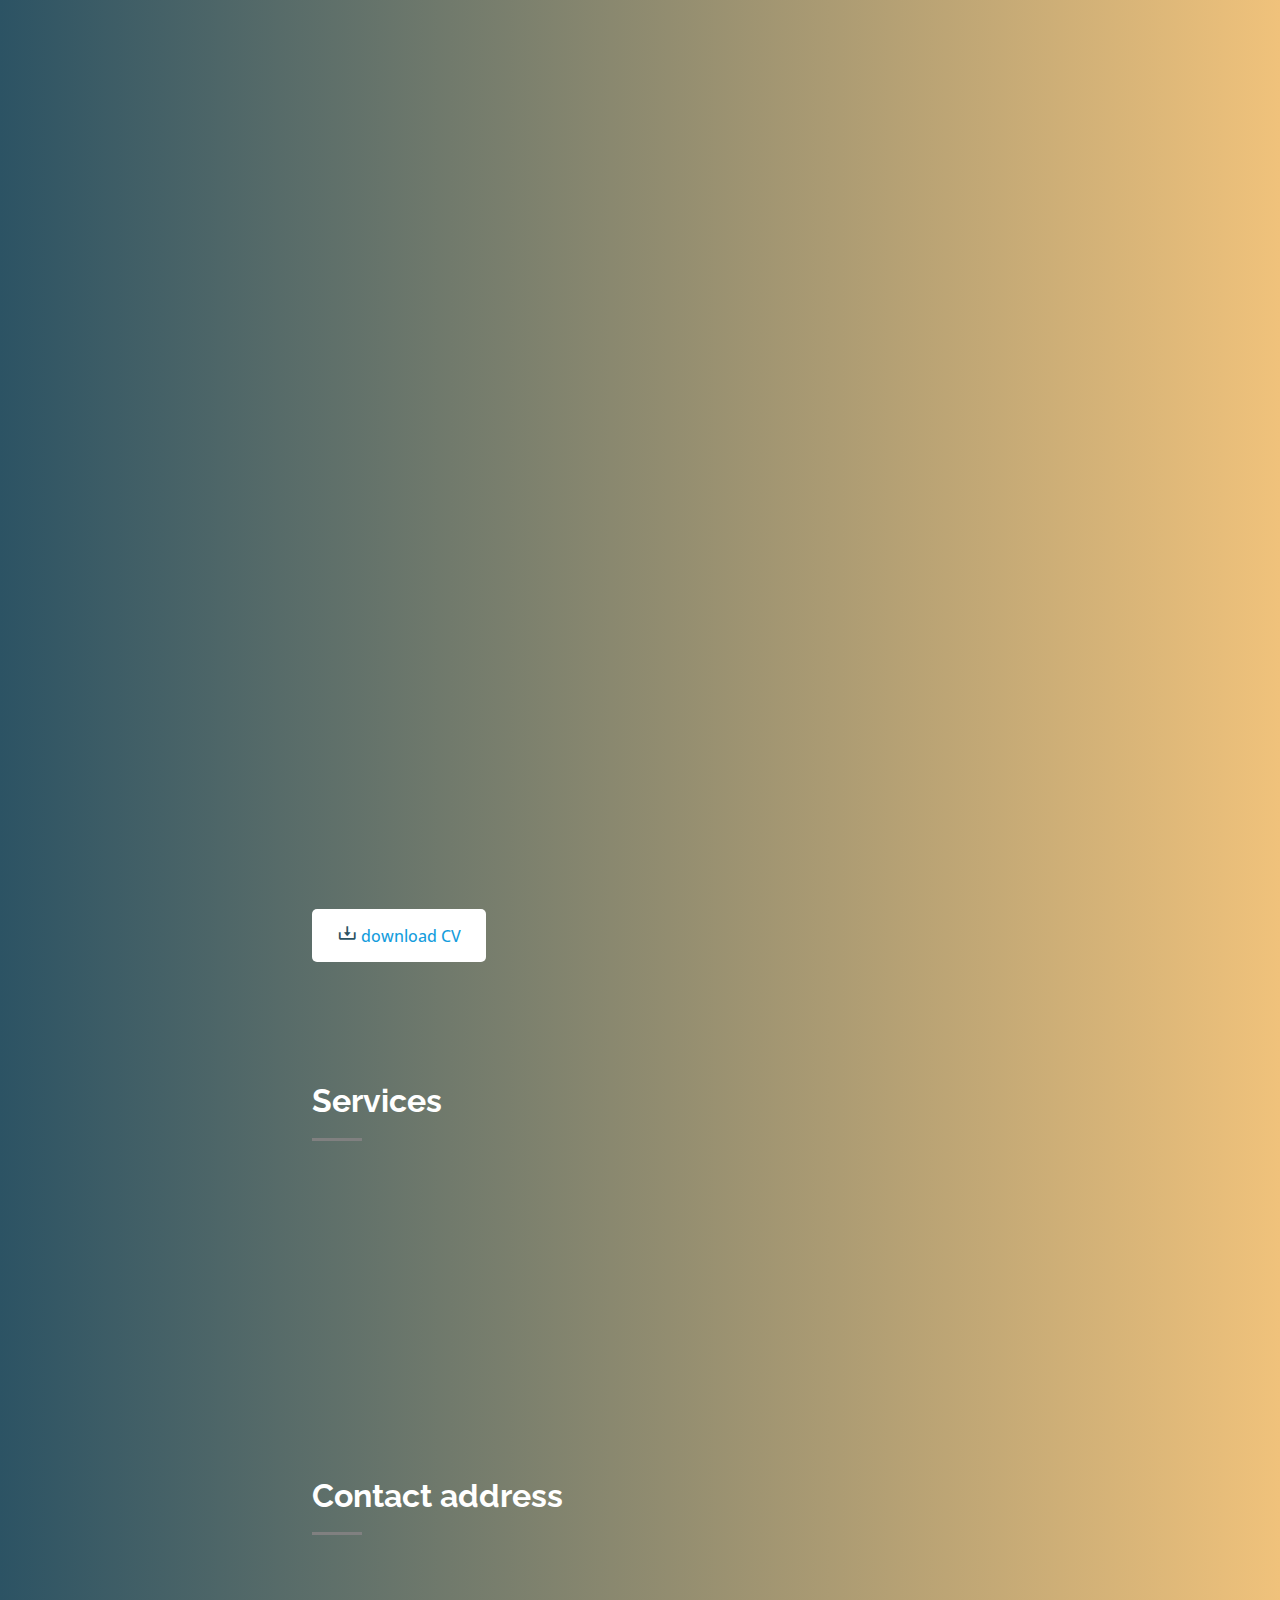
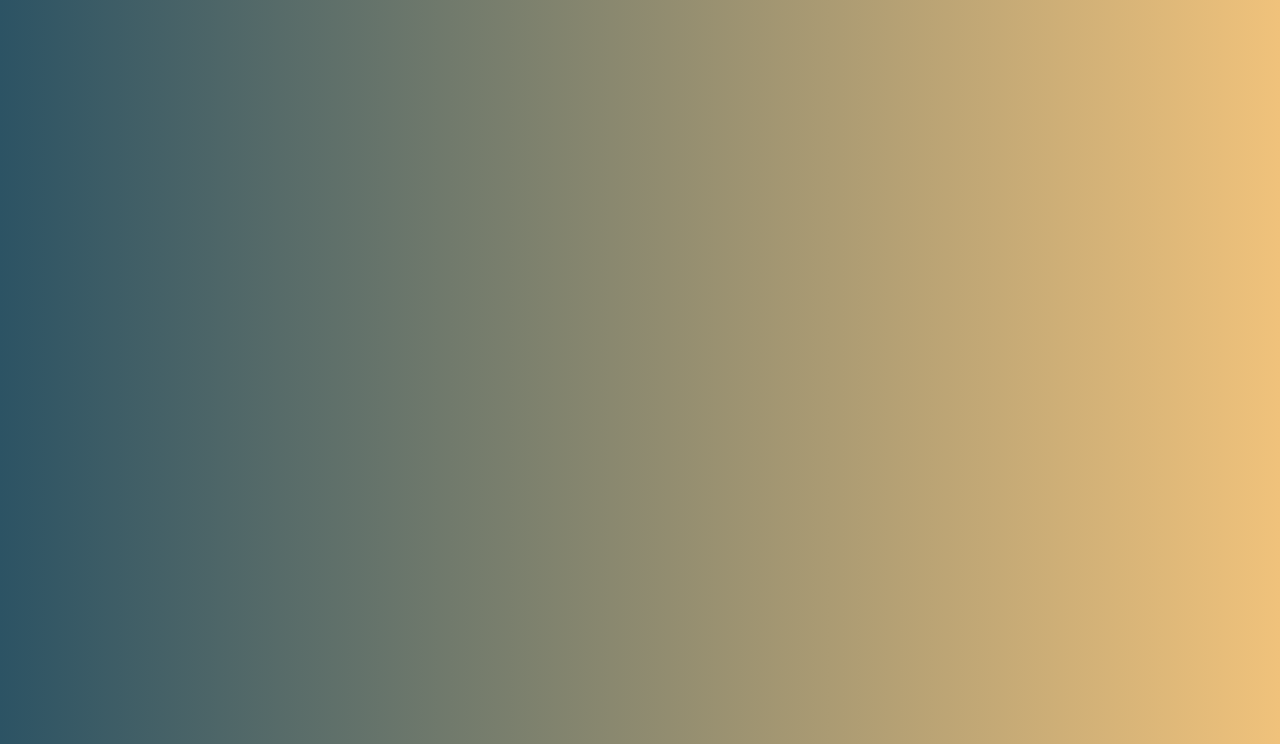
==== commit 25ddb9a9: "modify skills" ====
--- a/index.html
+++ b/index.html
@@ -10,7 +10,8 @@
   <title>Masudi Hamidu</title>
 
   <!-- Favicons -->
-  <link href="assets/img/images.jpeg" rel="icon">  
+  <link href="assets/img/images.jpeg" rel="icon">
+  
   <!-- Google Fonts -->
   <link href="https://fonts.googleapis.com/css?family=Open+Sans:300,300i,400,400i,600,600i,700,700i|Raleway:300,300i,400,400i,500,500i,600,600i,700,700i|Poppins:300,300i,400,400i,500,500i,600,600i,700,700i" rel="stylesheet">
 
@@ -21,25 +22,13 @@
   <link href="assets/vendor/boxicons/css/boxicons.min.css" rel="stylesheet">
   <link href="assets/vendor/glightbox/css/glightbox.min.css" rel="stylesheet">
   <link href="assets/vendor/swiper/swiper-bundle.min.css" rel="stylesheet">
-<<<<<<< HEAD
-=======
   <link rel="stylesheet" href="https://cdnjs.cloudfare.com/ajax/libs/font-awesome/4.7.0/css/font-awesome.min.css">
->>>>>>> main
   <link href="assets/css/style.css" rel="stylesheet">
 
 </head>
 
 <body>
-<<<<<<< HEAD
-  <!-- <div id="spinner" class="show bg-white position-fixed translate-middle w-100 vh-100 top-50 start-50 d-flex align-items-center justify-content-center">
-    <div class="spinner-border text-primary" style="width: 3rem; height: 3rem;" role="status">
-        <span class="sr-only">Loading...</span>
-    </div> -->
-</div>
-
-=======
   
->>>>>>> main
   <!-- ======= Mobile nav toggle button ======= -->
 
   <i class="bi bi-list mobile-nav-toggle d-xl-none"></i>
@@ -60,7 +49,6 @@
       </div>
 
       <nav id="navbar" class="nav-menu navbar">
-        <div class="zigzag"></div>
         <ul>
           <li><a href="#hero" class="nav-link scrollto active"><i class="bx bx-home"></i> <span>Home</span></a></li>
           <li><a href="#about" class="nav-link scrollto"><i class="bi-person-fill"></i> <span>About me</span></a></li>
@@ -79,7 +67,7 @@
   <section id="hero" class="d-flex flex-column justify-content-center align-items-center">
     <div style="padding-top: 15%;" class="hero-container">
       <h1>I'm Masudi Hamidu</h1>
-      <p><span class="typed" data-typed-items="System Developer, Programmer, System analyst"></span></p>
+      <p><span class="typed" data-typed-items="System Developer, Mobile developer, System analyst"></span></p>
       <div style="padding-top: 21%">
         <a href="#about" class="nav-link scrollto"><i style="font-size: 50px;" class="bx bx-right-arrow-circle bx-fade-right"></i></a>
        </div> 
@@ -227,17 +215,10 @@
             <h3 class="resume-title">Summary</h3>
             <div class="resume-item pb-0">
               <h4>Masudi Hamidu Mfaume</h4>
-<<<<<<< HEAD
-              <p>Software developer, system, and web developer. Innovative with 2+ years of experience in web and system development, web developer specializing
-              in front-end and back-end development. Experienced with all stages of the development cycle for dynamic
-               web projects. Well versed in Visual Basic (programming environment), programming languages including
-              Java OOP (Object Oriented Programming), Python, JavaScript, PHP, MySQL (Ms server, SQLite), HTML, and CSS. <br/>
-=======
               <p>System and software developer. Innovative with 2+ years of experience in system and software development, System developer specializing
                 in front-end and back-end development. Experienced with all stages of the development cycle for dynamic
               web projects. Well versed in Visual Basic (programming environment), programming languages including
-              Java OOP (Object Oriented Programming), JavaScript, PHP, MySQL (Ms server, SQLite), HTML, and CSS. <br/>
->>>>>>> main
+              Java OOP (Object Oriented Programming), Dart, JavaScript, PHP, MySQL (Ms server, SQLite), HTML, and CSS. <br/>
               Familiarity with framework such as ReactJs. 
               <br/>
               Familiarity with common programming tools such as Redux, IDEs, RESTful API, Git repositories, and TypeScript.</p>
@@ -251,11 +232,7 @@
             <h3 class="resume-title">Education</h3>
             <div class="resume-item">
               <h4>Bachelor of Computer Science</h4>
-<<<<<<< HEAD
-              <h5>Present 2021-2024</h5>
-=======
               <h5>2021 - </h5>
->>>>>>> main
               <p><em>Institute of Finance Management (IFM)</em></p>
             </div>
 
@@ -379,11 +356,7 @@
         </div>
       </div>
     </section>
-<<<<<<< HEAD
-<!-- End Resume Section -->
-=======
     <!-- End Resume Section -->
->>>>>>> main
     
     <!-- ======= Services Section ======= -->
     <section id="services" class="services">
@@ -407,11 +380,7 @@
         </div>
       </div>
     </section>
-<<<<<<< HEAD
-<!-- End Services Section -->
-=======
     <!-- End Services Section -->
->>>>>>> main
 
     <!-- ======= Contact Section ======= -->
     <section id="contact" class="contact">
@@ -449,13 +418,8 @@
       </div>
     </section>
 <!-- End Contact Section -->
-<<<<<<< HEAD
-
-  </main><!-- End #main -->
-=======
   </main>
 <!-- End #main -->
->>>>>>> main
 
   <!-- ======= Footer ======= -->
   <footer id="footer">
@@ -479,12 +443,7 @@
   <script src="assets/vendor/typed.js/typed.min.js"></script>
   <script src="assets/vendor/waypoints/noframework.waypoints.js"></script>
   <script src="assets/js/main.js"></script>
-<<<<<<< HEAD
-  <!-- End vendor JS Files -->
-
-=======
   <!-- End of Vendor JS Files -->
->>>>>>> main
 </body>
 
 </html>
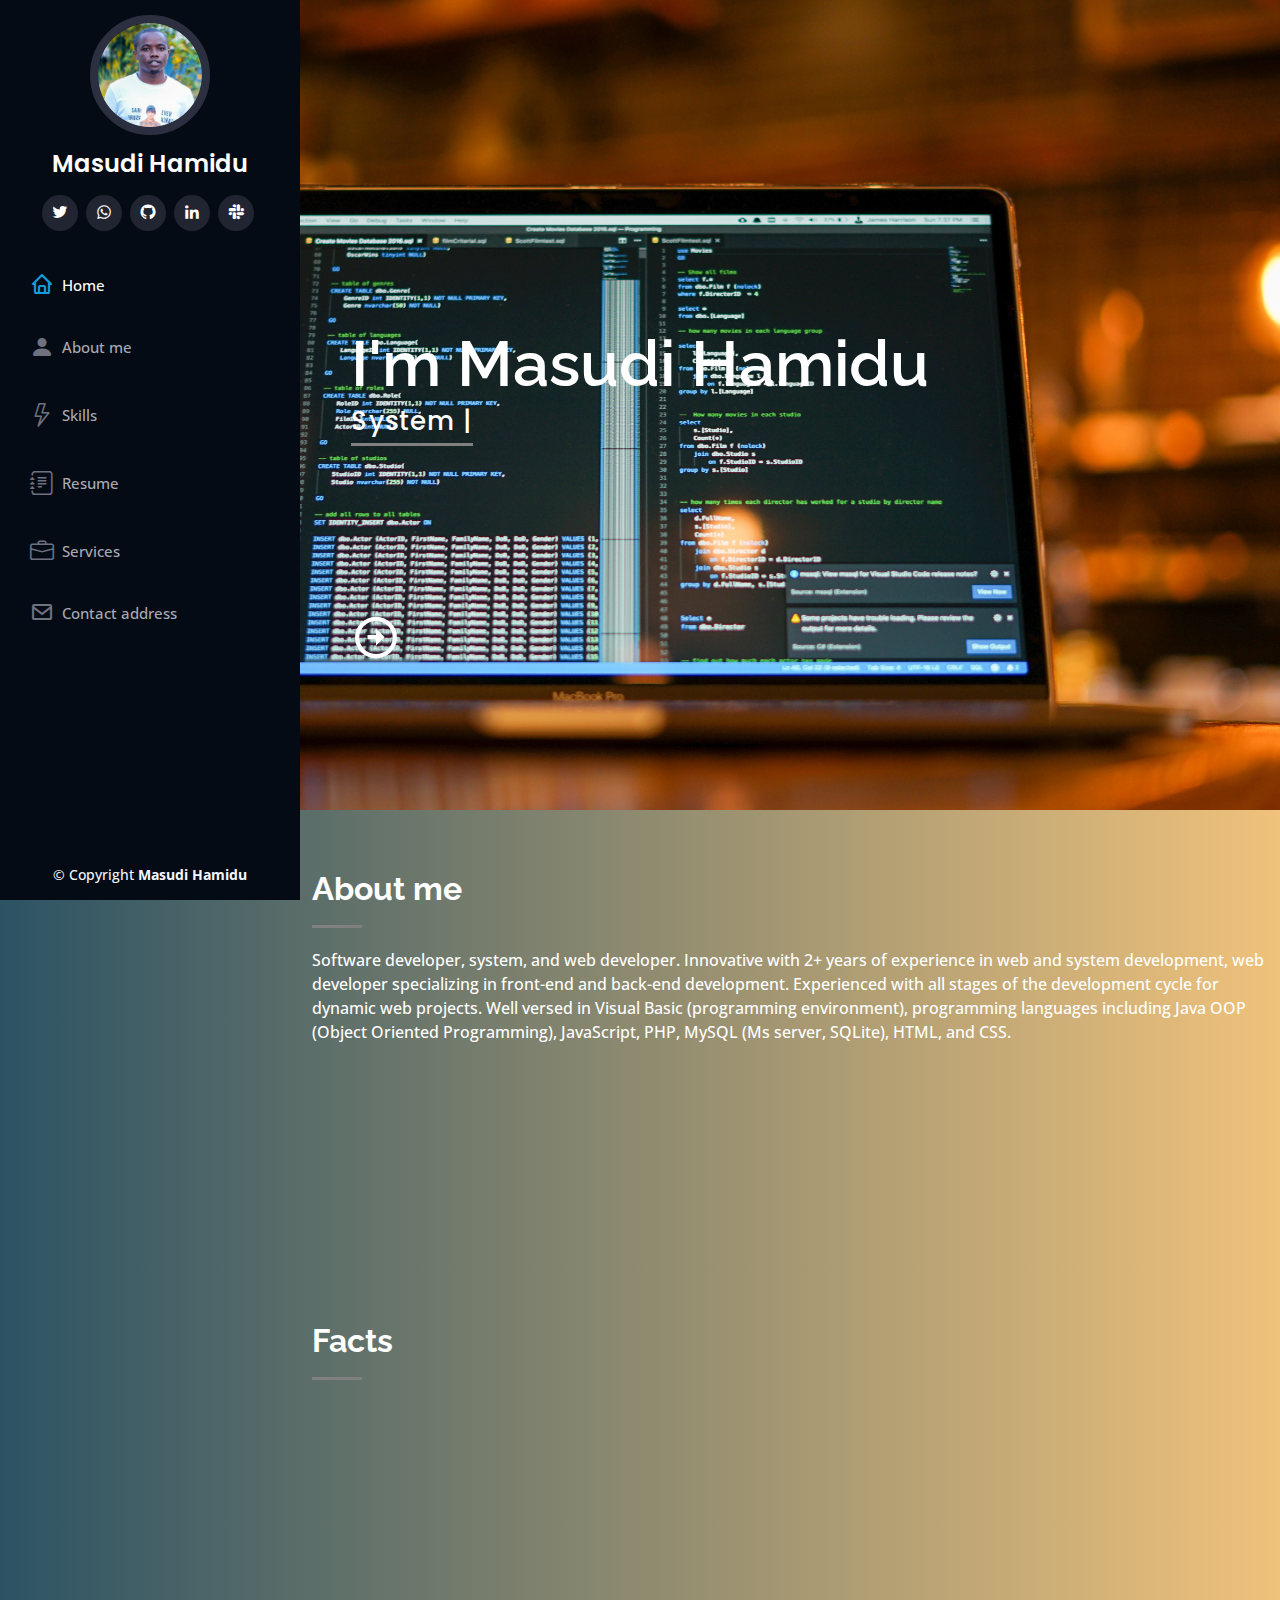
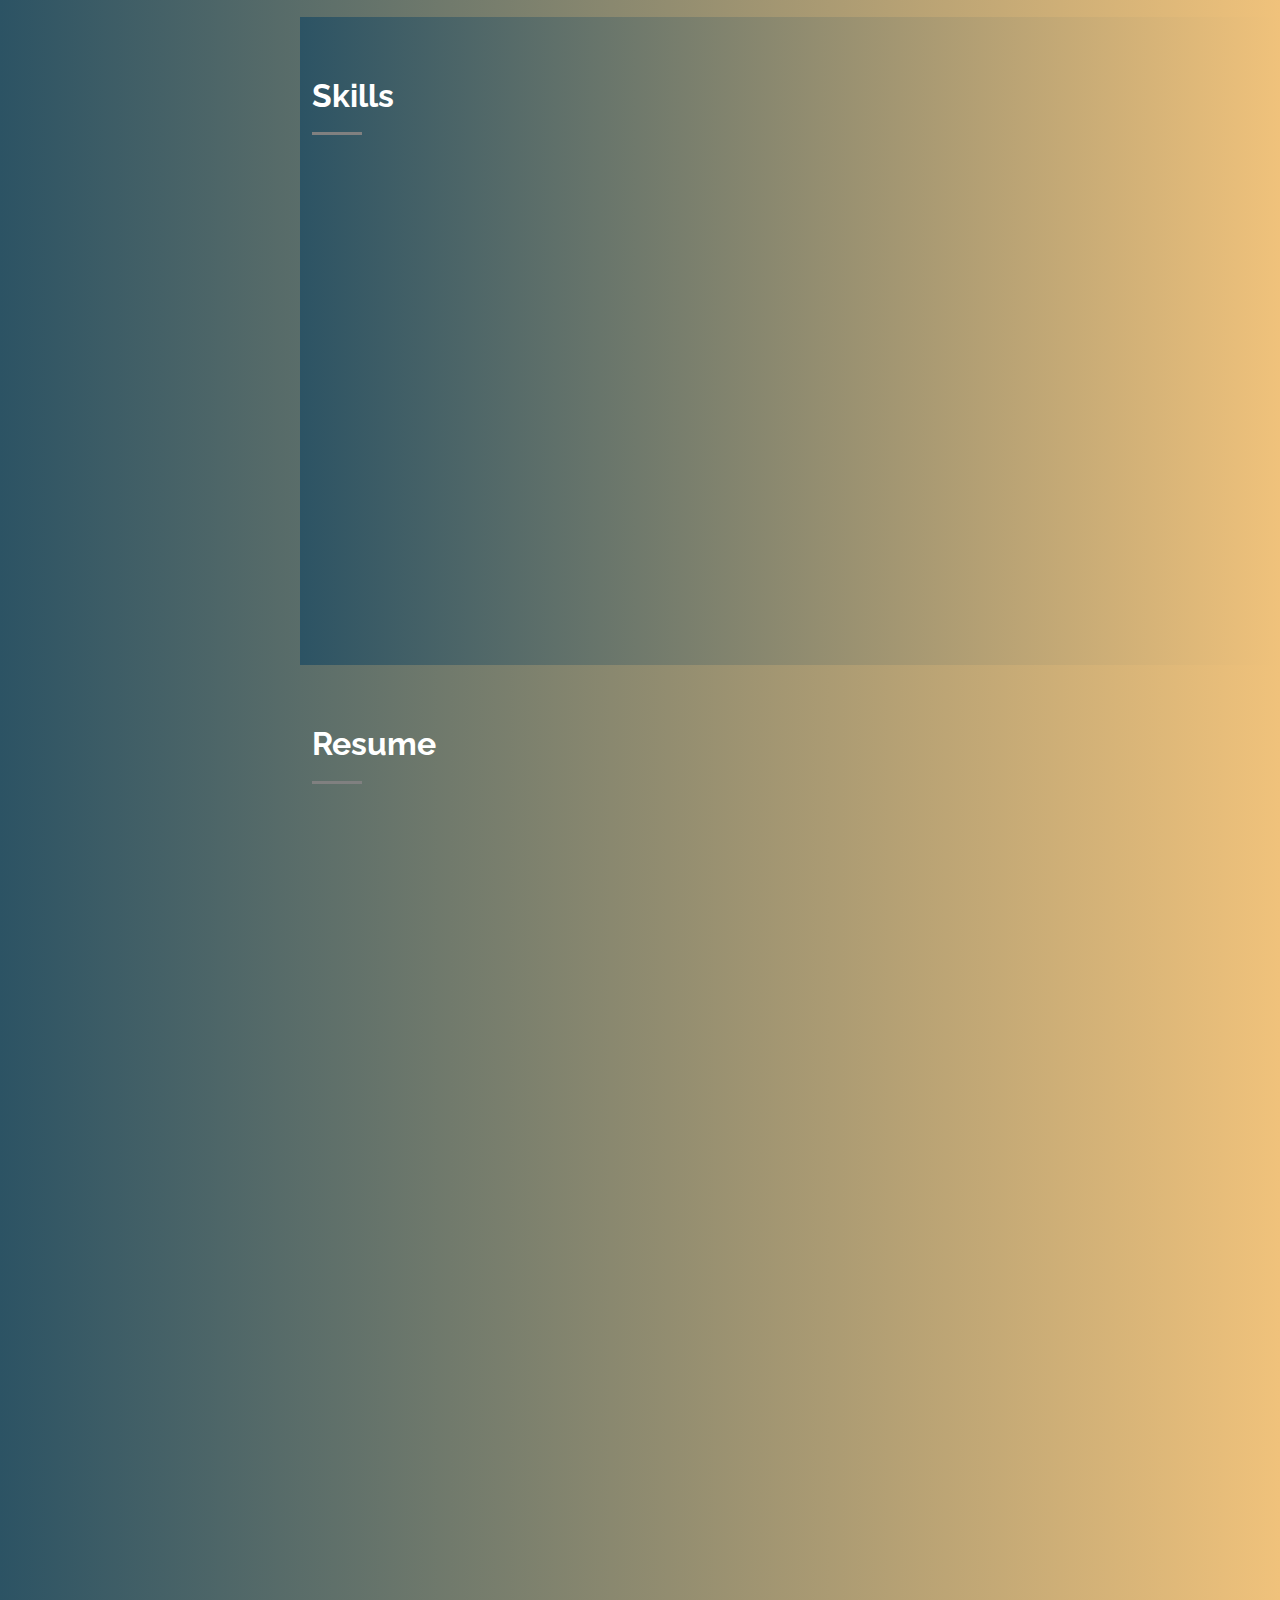
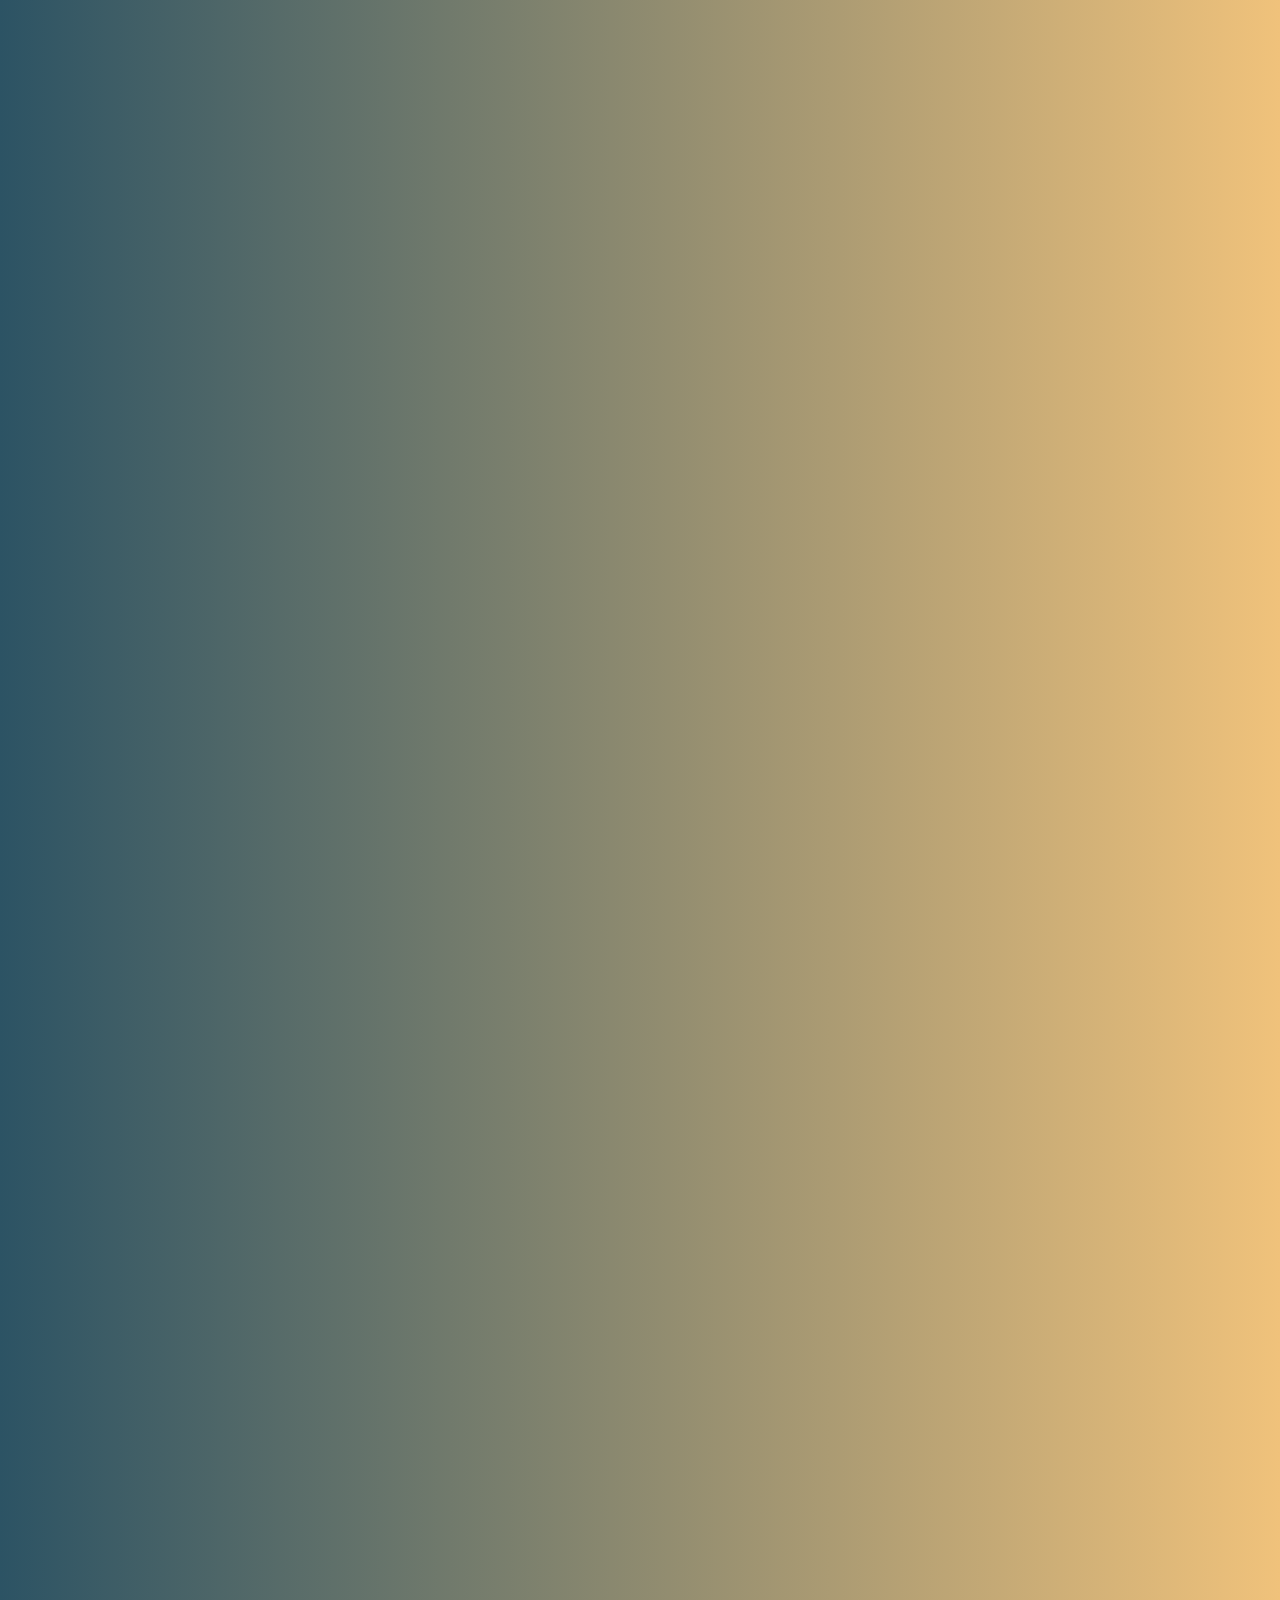
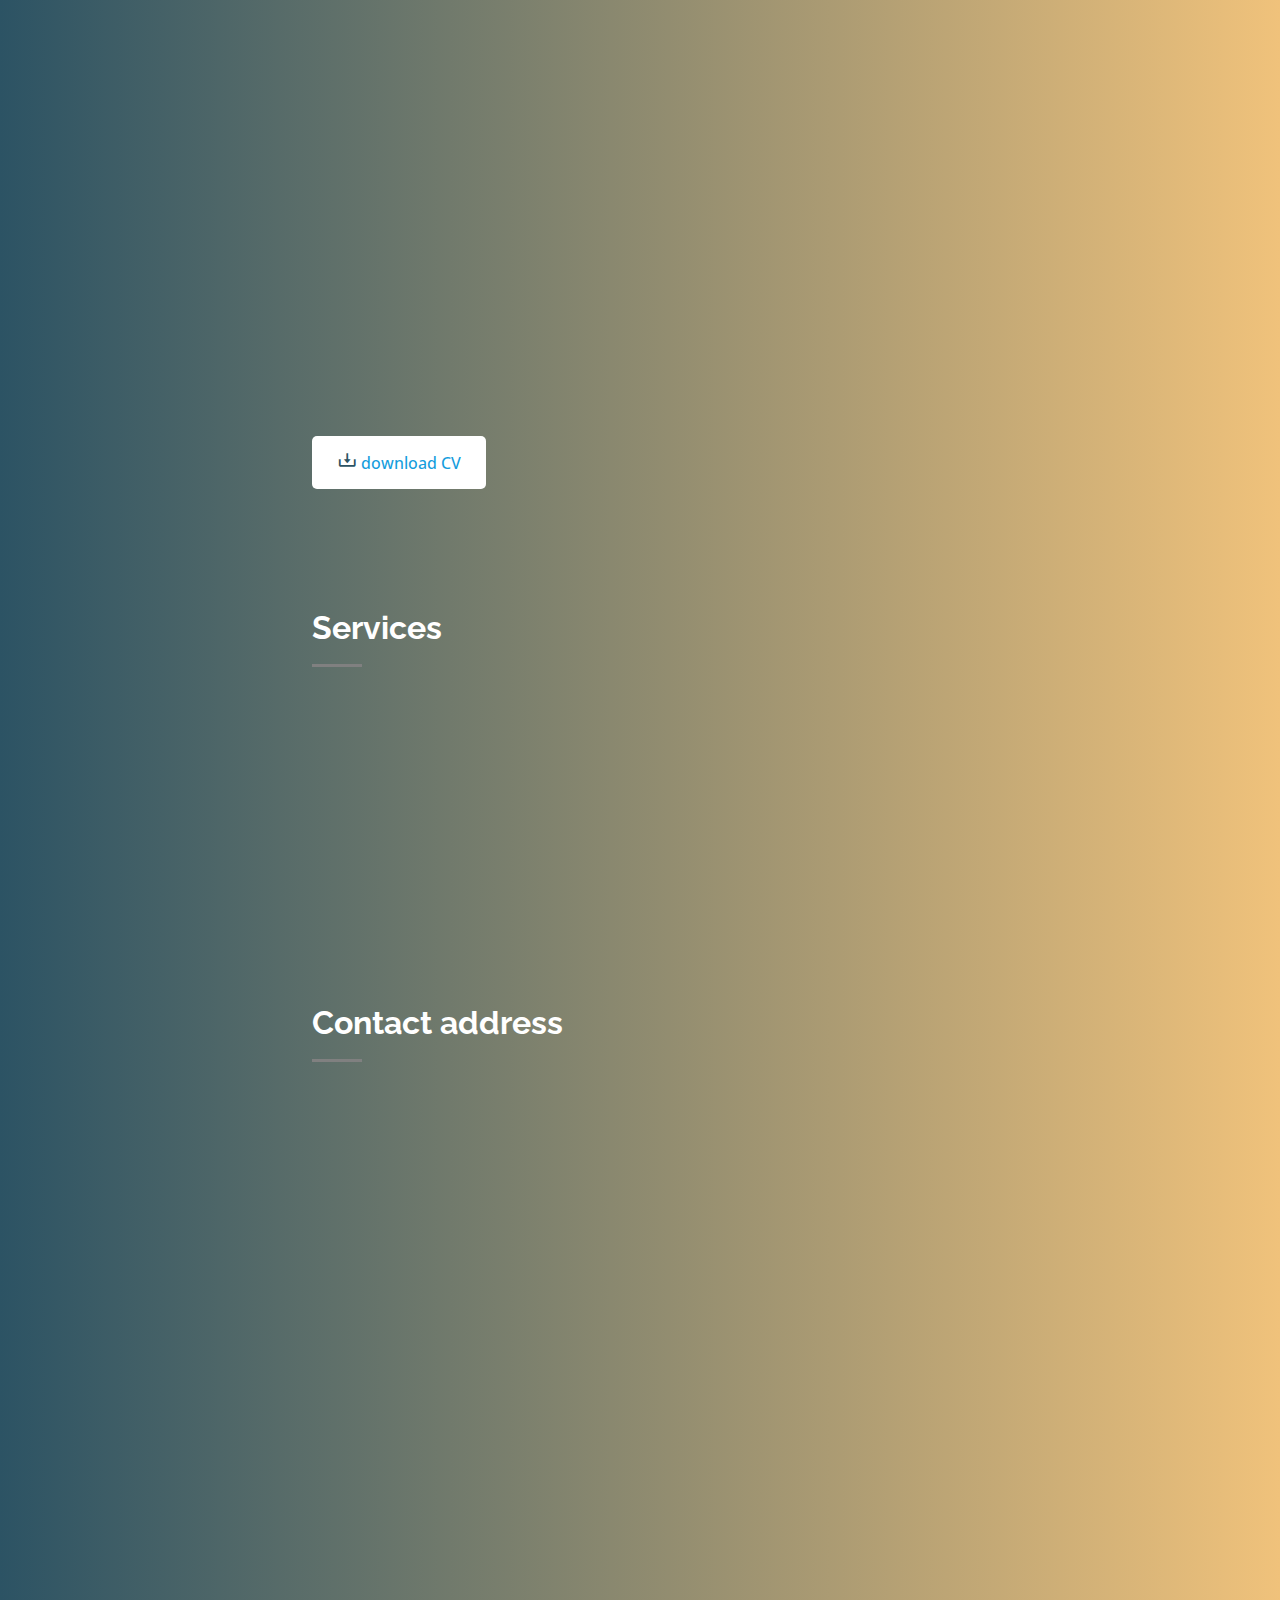
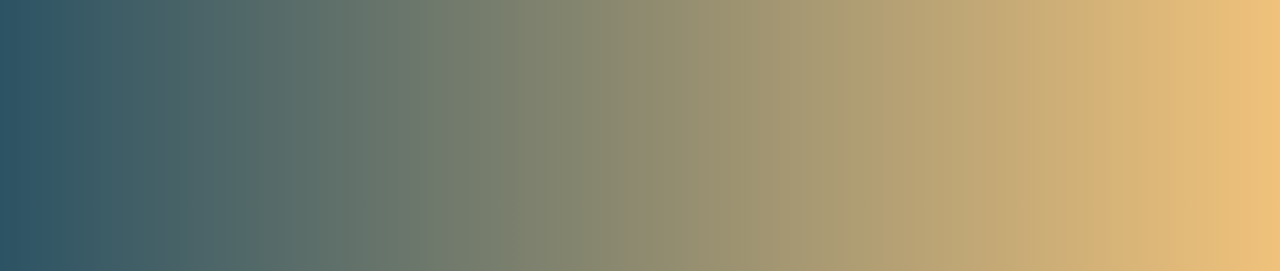
==== commit 751621ce: "Modifying cv" ====
--- a/index.html
+++ b/index.html
@@ -215,13 +215,9 @@
             <h3 class="resume-title">Summary</h3>
             <div class="resume-item pb-0">
               <h4>Masudi Hamidu Mfaume</h4>
-              <p>System and software developer. Innovative with 2+ years of experience in system and software development, System developer specializing
-                in front-end and back-end development. Experienced with all stages of the development cycle for dynamic
-              web projects. Well versed in Visual Basic (programming environment), programming languages including
-              Java OOP (Object Oriented Programming), Dart, JavaScript, PHP, MySQL (Ms server, SQLite), HTML, and CSS. <br/>
-              Familiarity with framework such as ReactJs. 
+              <p>Innovative and results-driven system and software developer with over 2 years of comprehensive experience in both front-end and back-end development. Demonstrated expertise in the complete software development lifecycle for dynamic web and mobile projects. Proficient in a wide range of programming languages and technologies, including Java OOP (Object-Oriented Programming), Dart, JavaScript, PHP, MySQL, HTML, and CSS.
               <br/>
-              Familiarity with common programming tools such as Redux, IDEs, RESTful API, Git repositories, and TypeScript.</p>
+              Adept at using Visual Basic and modern development tools such as IDEs, Redux, RESTful APIs, Git repositories, and TypeScript. Skilled in developing robust mobile applications using the Flutter framework and creating efficient web applications with Laravel. Strong problem-solving abilities and a proven track record of delivering high-quality, scalable solutions on time. Eager to leverage my skills and passion for technology to drive innovation and achieve exceptional results in a forward-thinking organization.
               <ul>
                 <li>Silver 04 street, Mbezi Beach, Dar-es-salaam, Tanzania</li>
                 <li>+255 656 255 809</li>
--- a/assets/css/style.css
+++ b/assets/css/style.css
@@ -270,25 +270,18 @@
 --------------------------------------------------------------*/
 #hero {
   width: 100%;
-<<<<<<< HEAD
   height: 100vh;
   background: url("../img/backg.jpg") top center;
-=======
   height: 90vh;
   background: url("../img/new.jpg") top center;
->>>>>>> main
   background-size: cover;
 }
 
 #hero:before {
-  content: "";
-<<<<<<< HEAD
   background: rgba(2, 8, 15, 0.5);
   height: 100vh;
-=======
   background: rgba(2, 8, 15, 0.6);
   height: 90vh;
->>>>>>> main
   position: absolute;
   bottom: 0;
   top: 0;
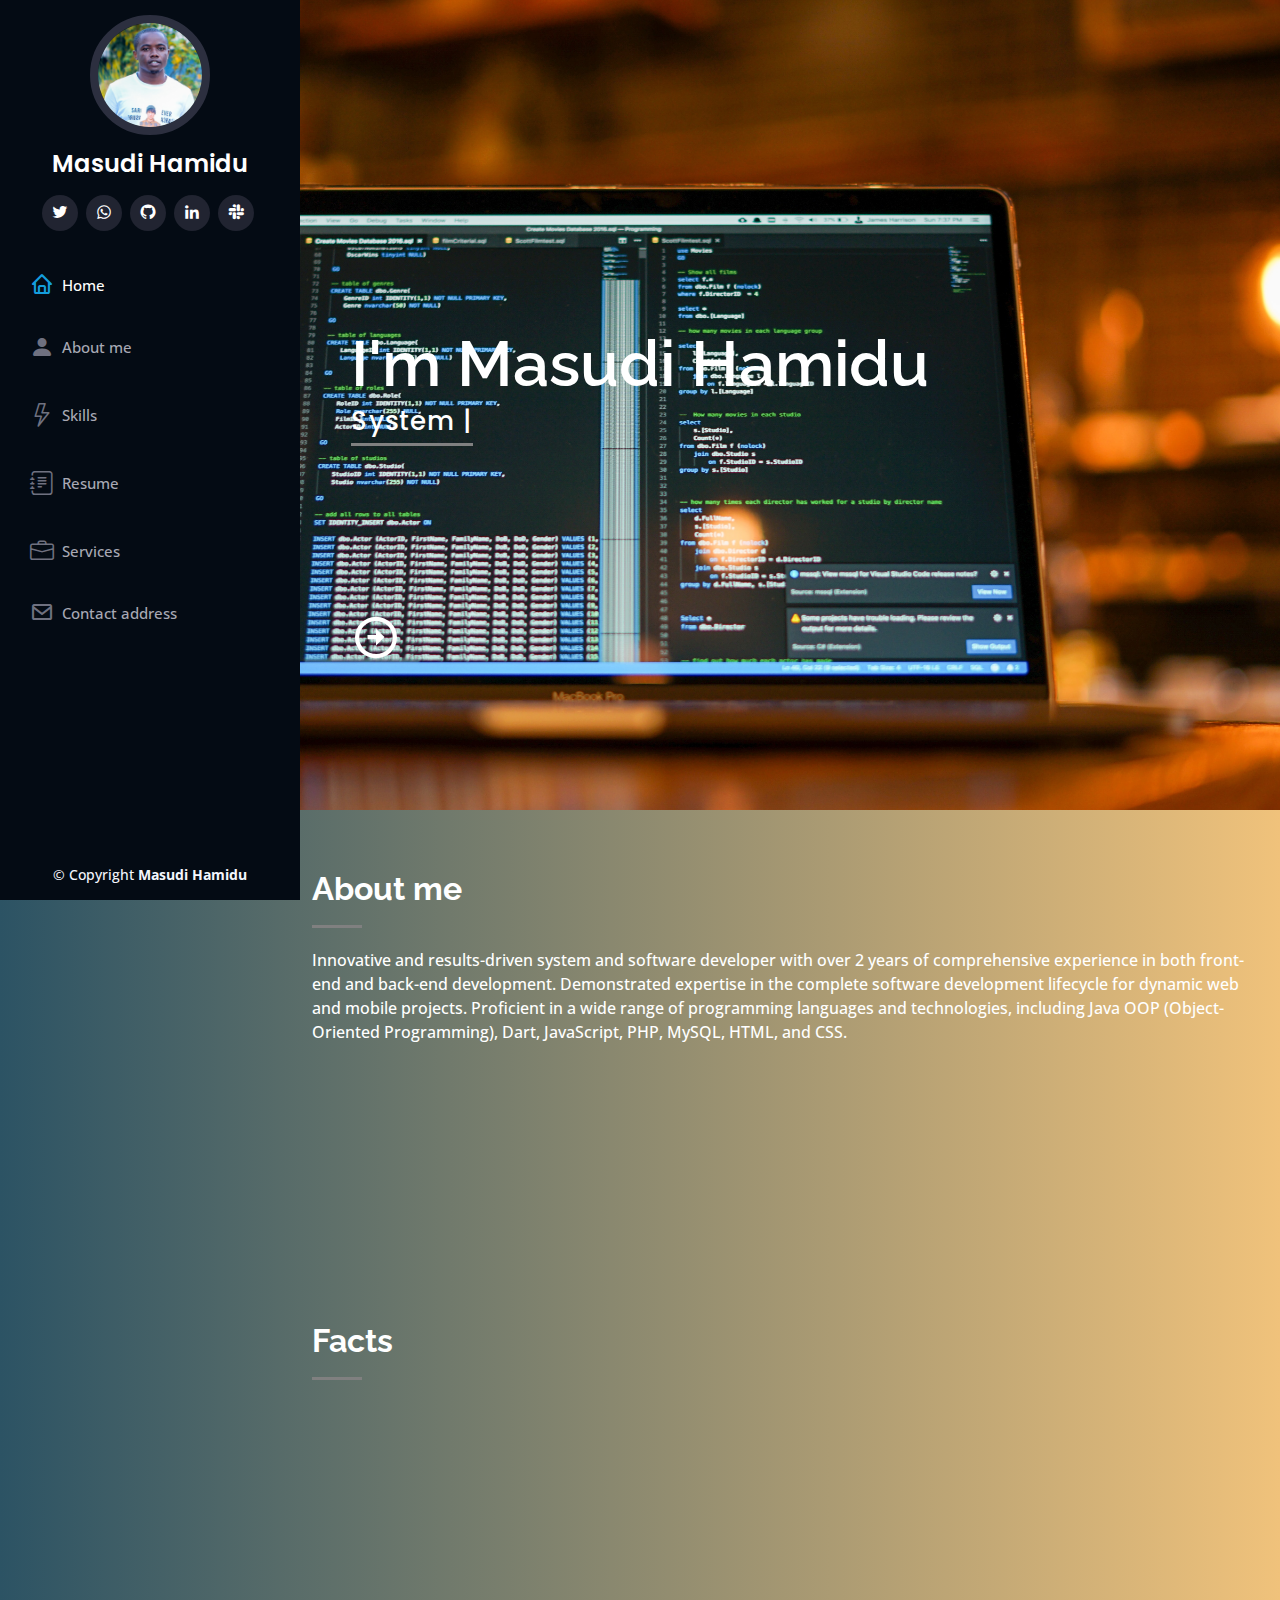
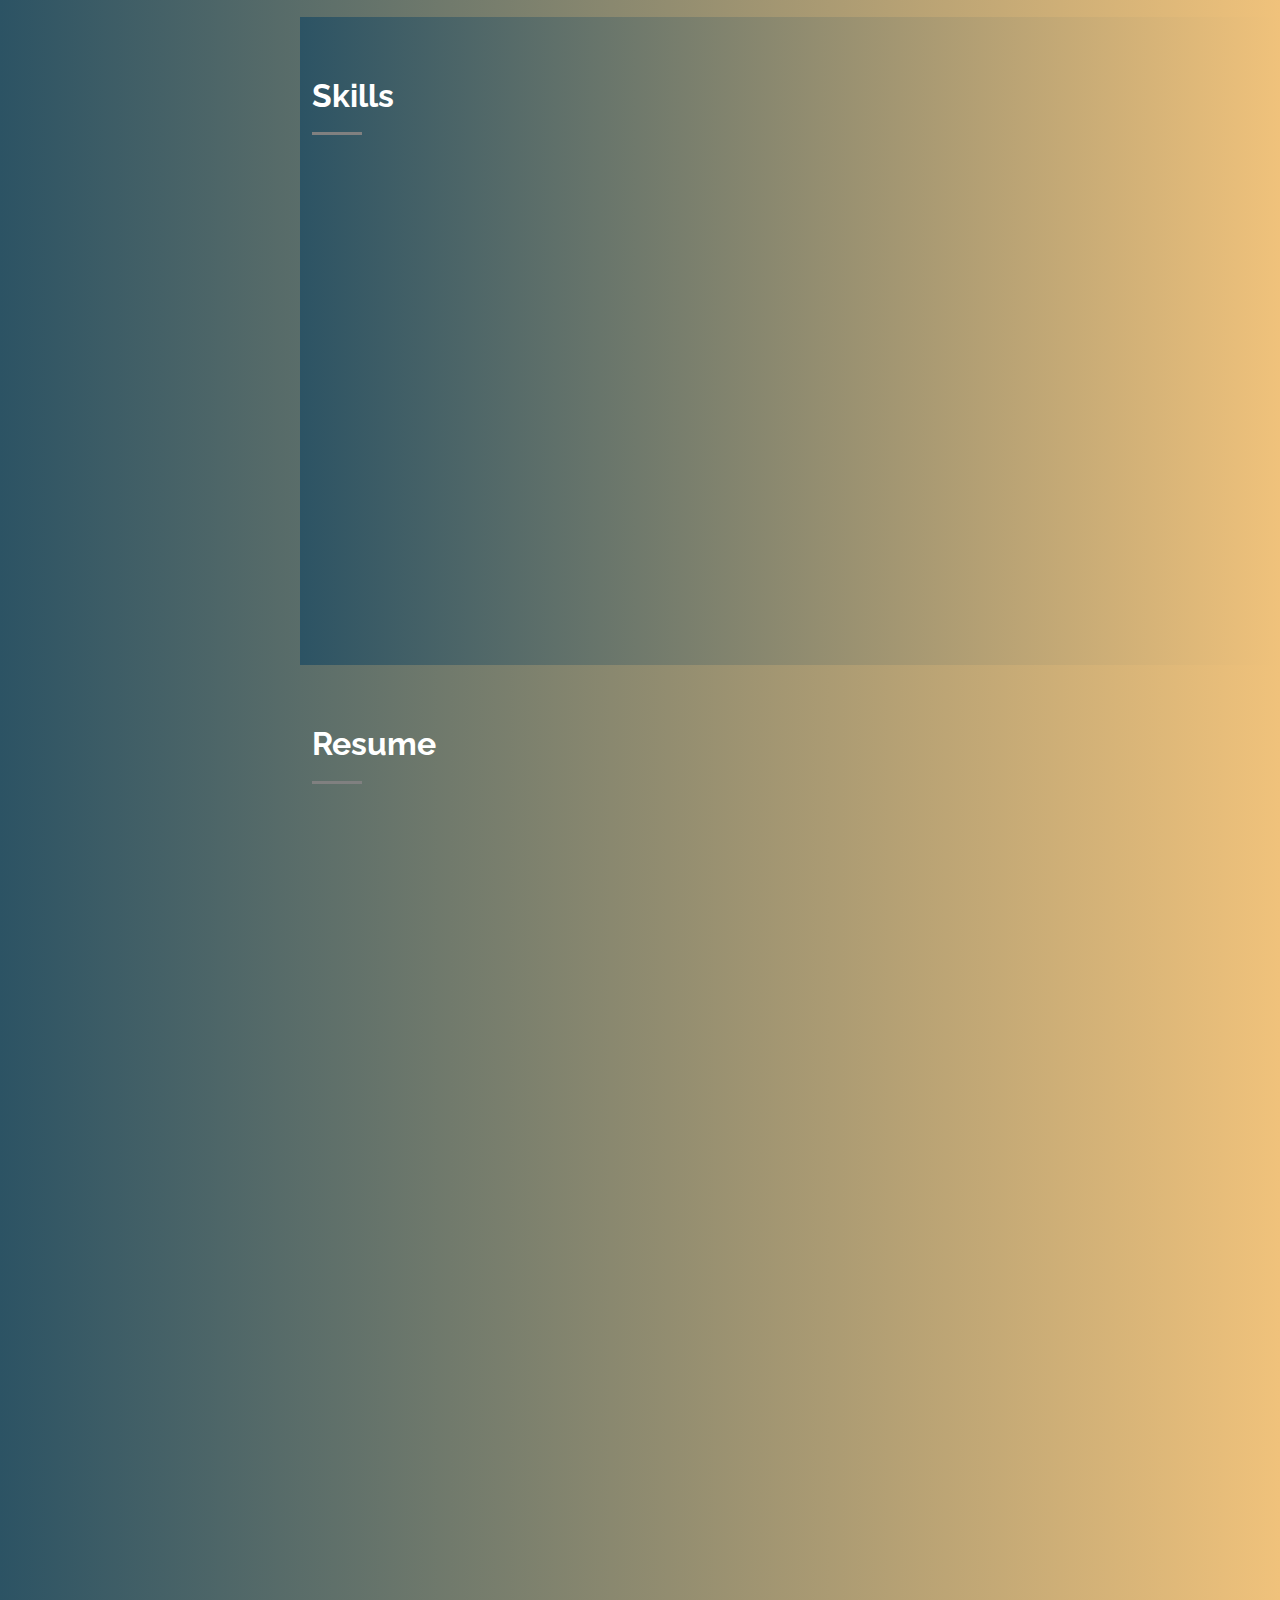
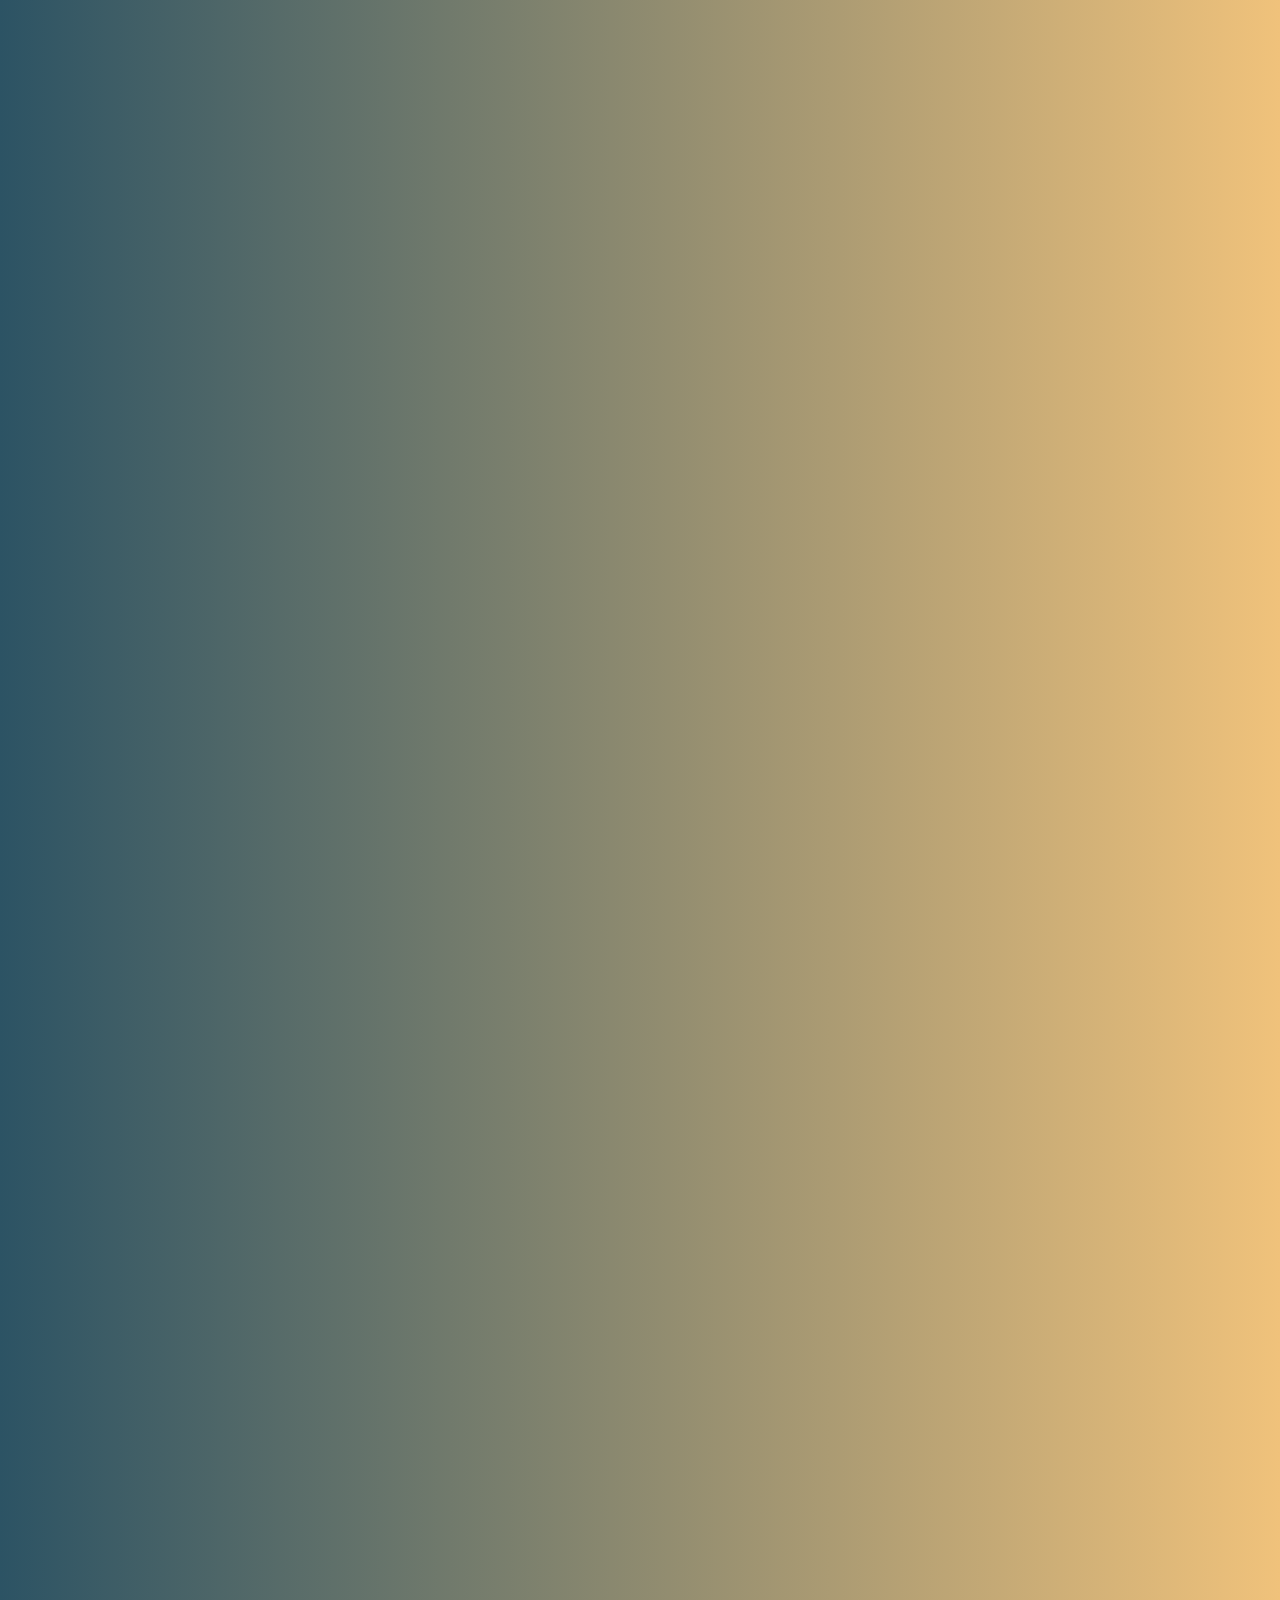
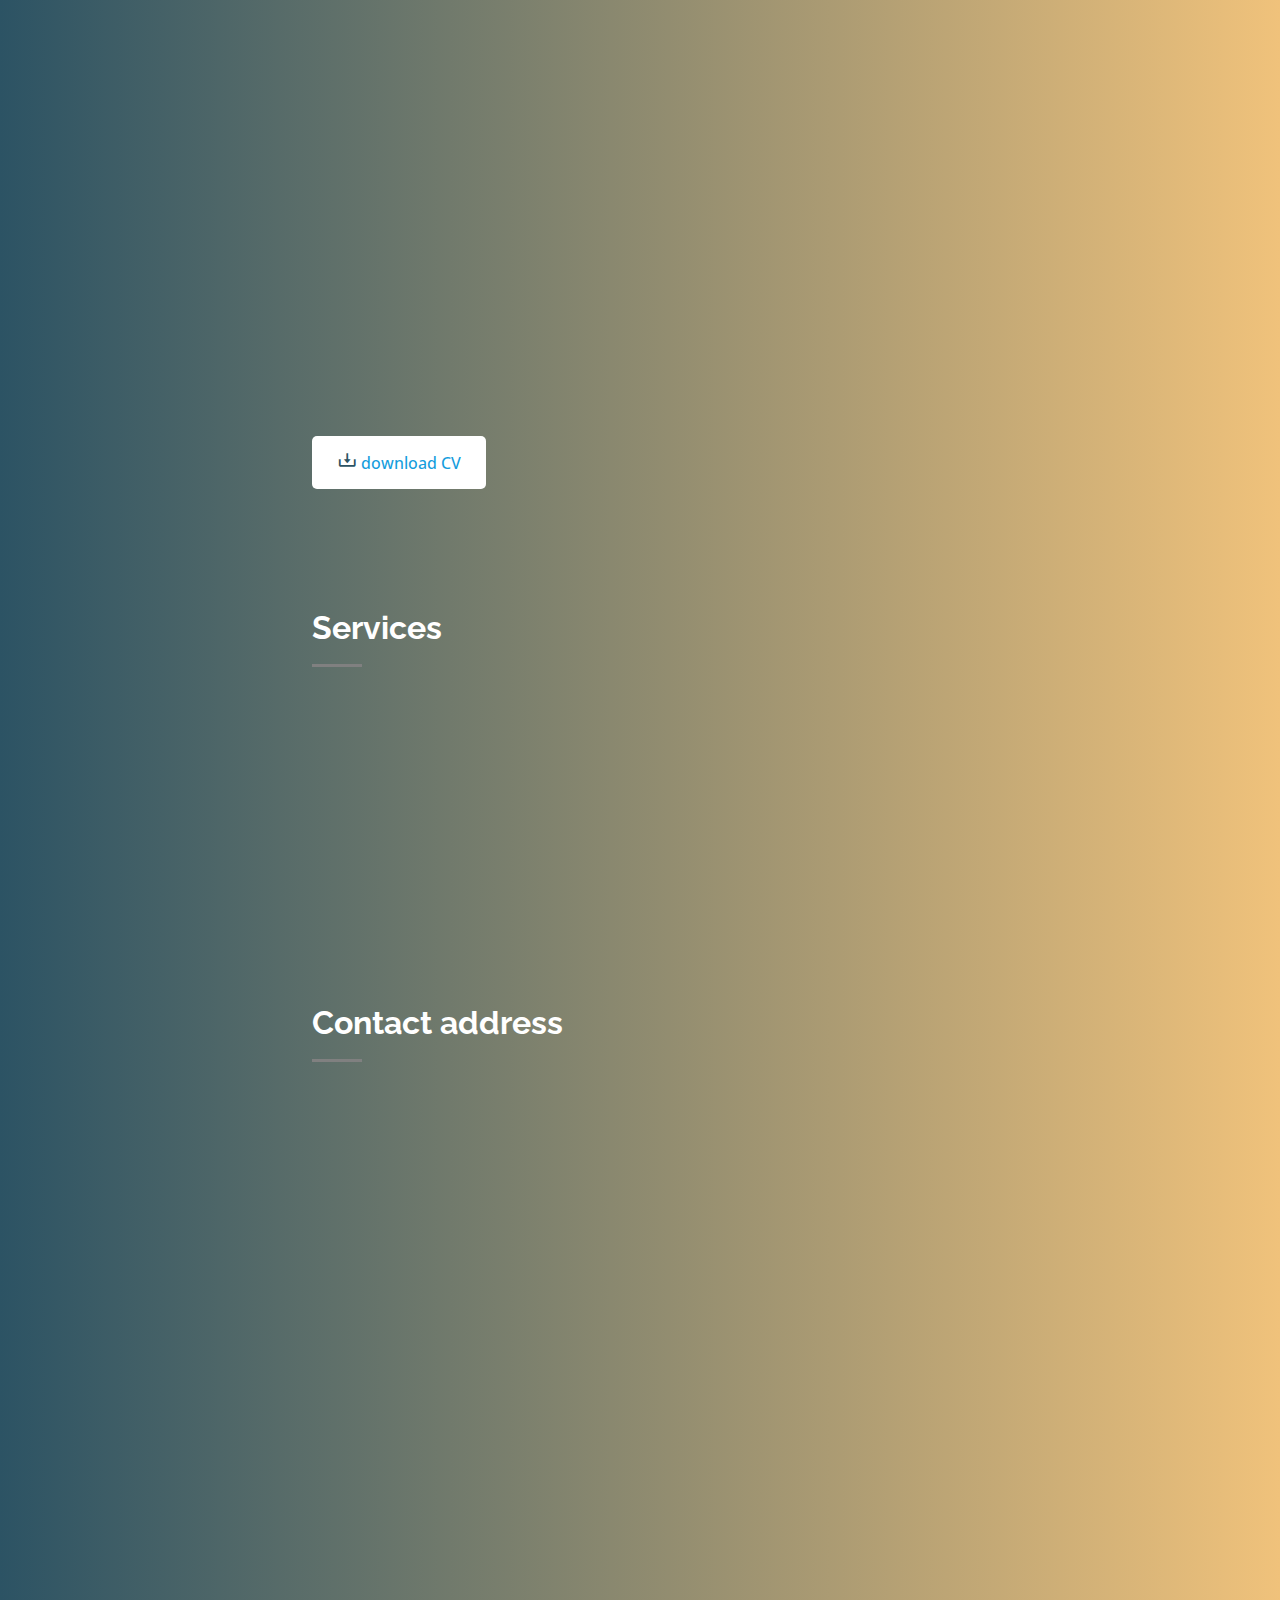
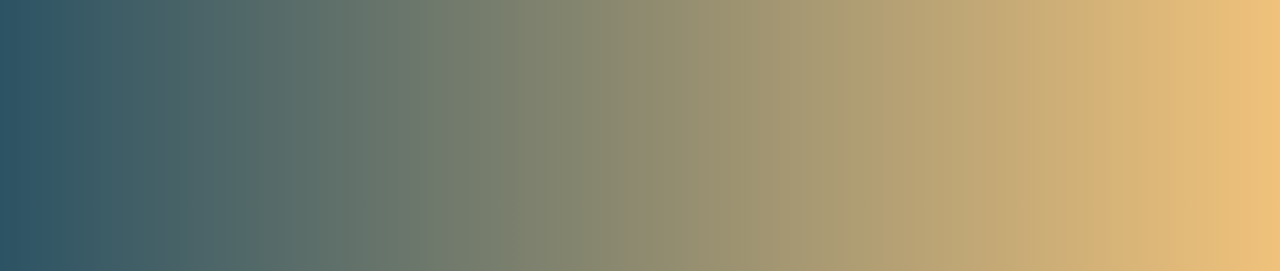
==== commit 66e5435b: "Modifying cv" ====
--- a/index.html
+++ b/index.html
@@ -81,11 +81,8 @@
       <div class="container">
             <div class="section-title">
           <h2>About me</h2>
-          <p>Software developer, system, and web developer.
-            Innovative with 2+ years of experience in web and system development, web developer specializing
-            in front-end and back-end development. Experienced with all stages of the development cycle for dynamic
-            web projects. Well versed in Visual Basic (programming environment), programming languages including
-            Java OOP (Object Oriented Programming), JavaScript, PHP, MySQL (Ms server, SQLite), HTML, and CSS.
+          <p>
+            Innovative and results-driven system and software developer with over 2 years of comprehensive experience in both front-end and back-end development. Demonstrated expertise in the complete software development lifecycle for dynamic web and mobile projects. Proficient in a wide range of programming languages and technologies, including Java OOP (Object-Oriented Programming), Dart, JavaScript, PHP, MySQL, HTML, and CSS.
           </p>
         </div>
 
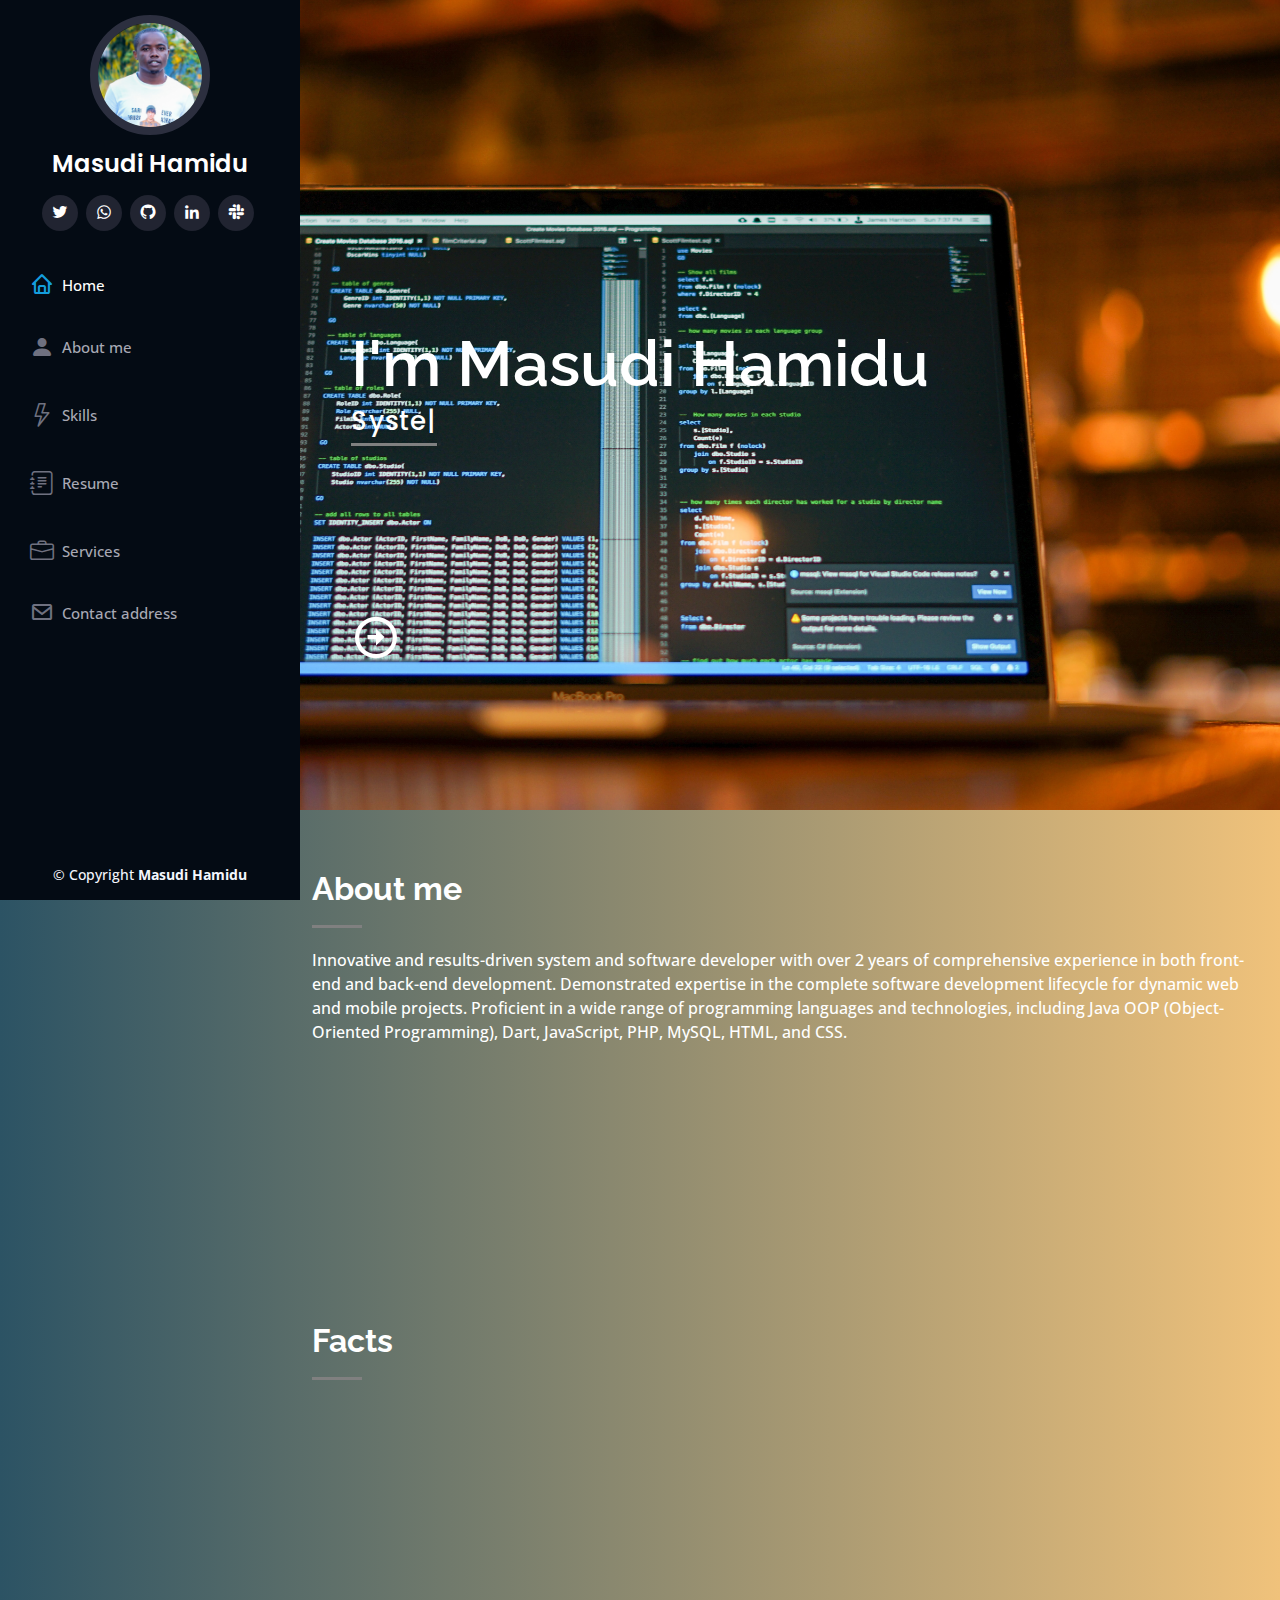
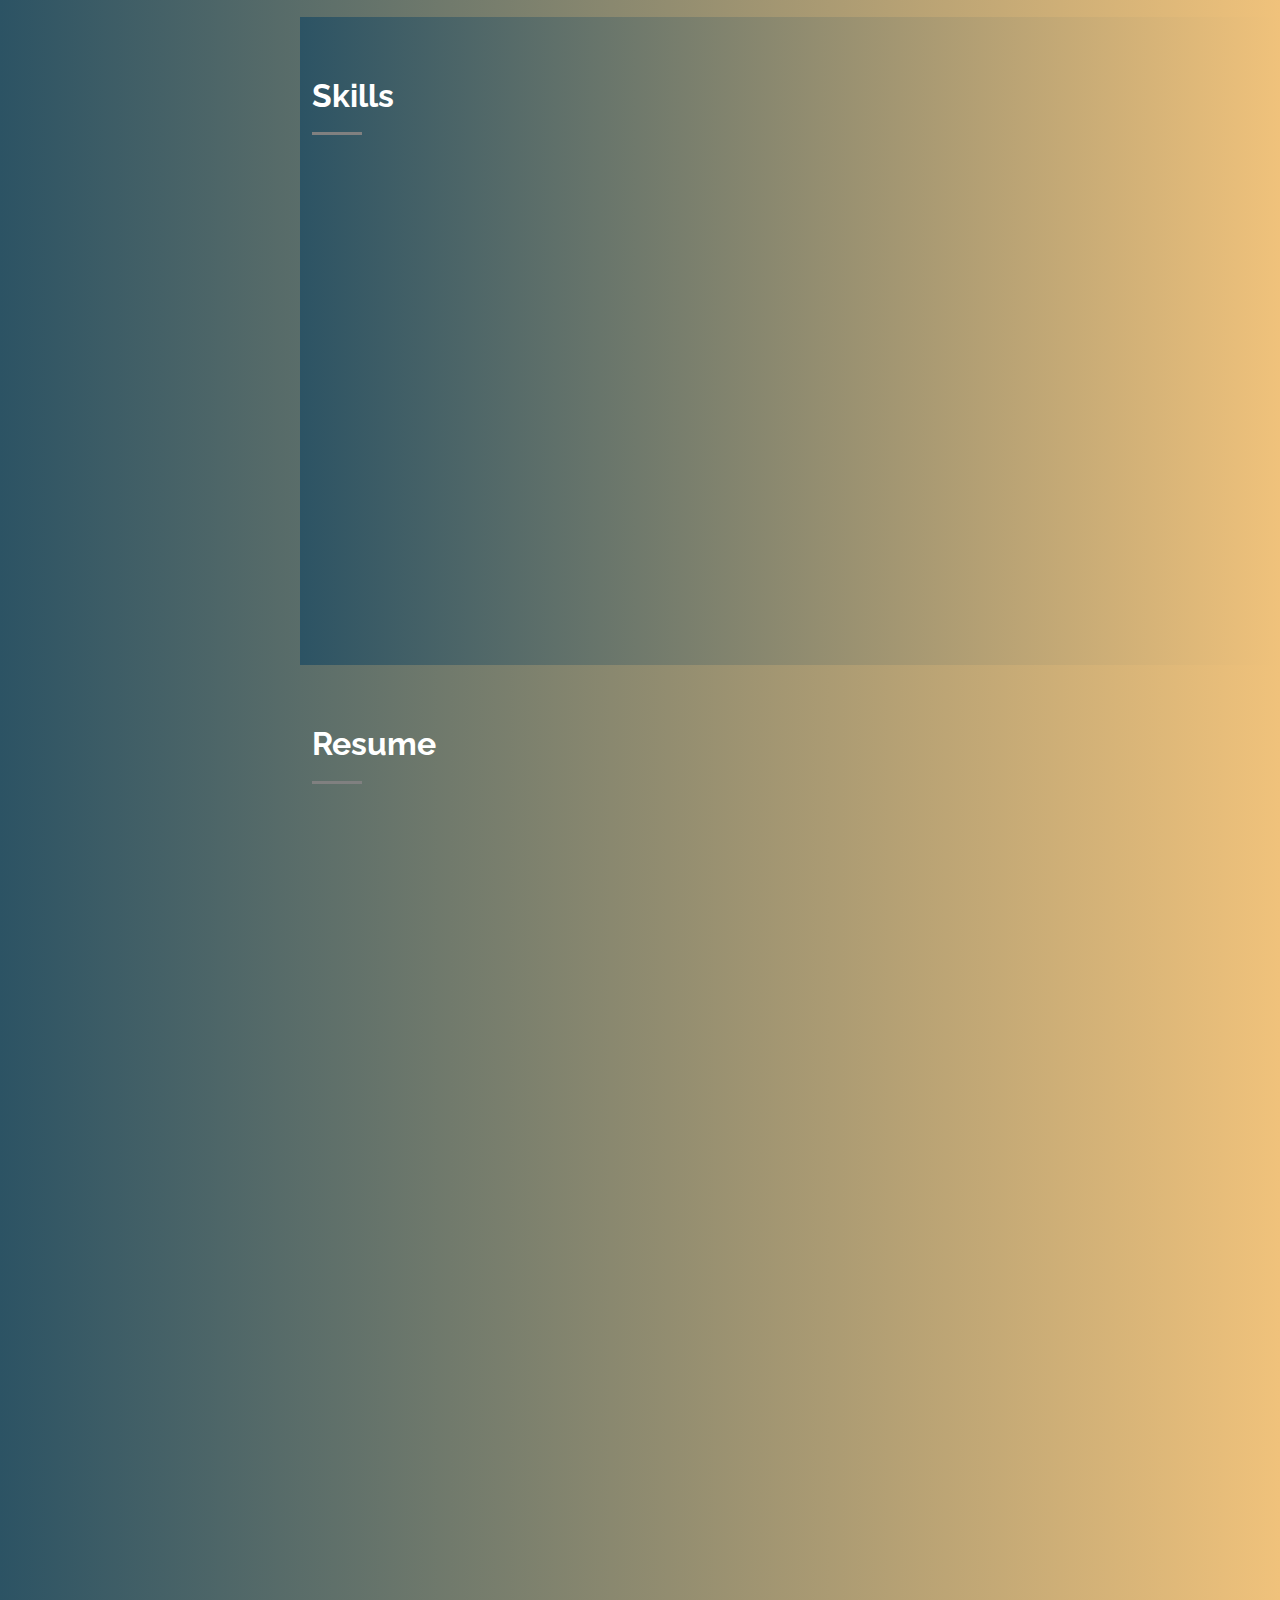
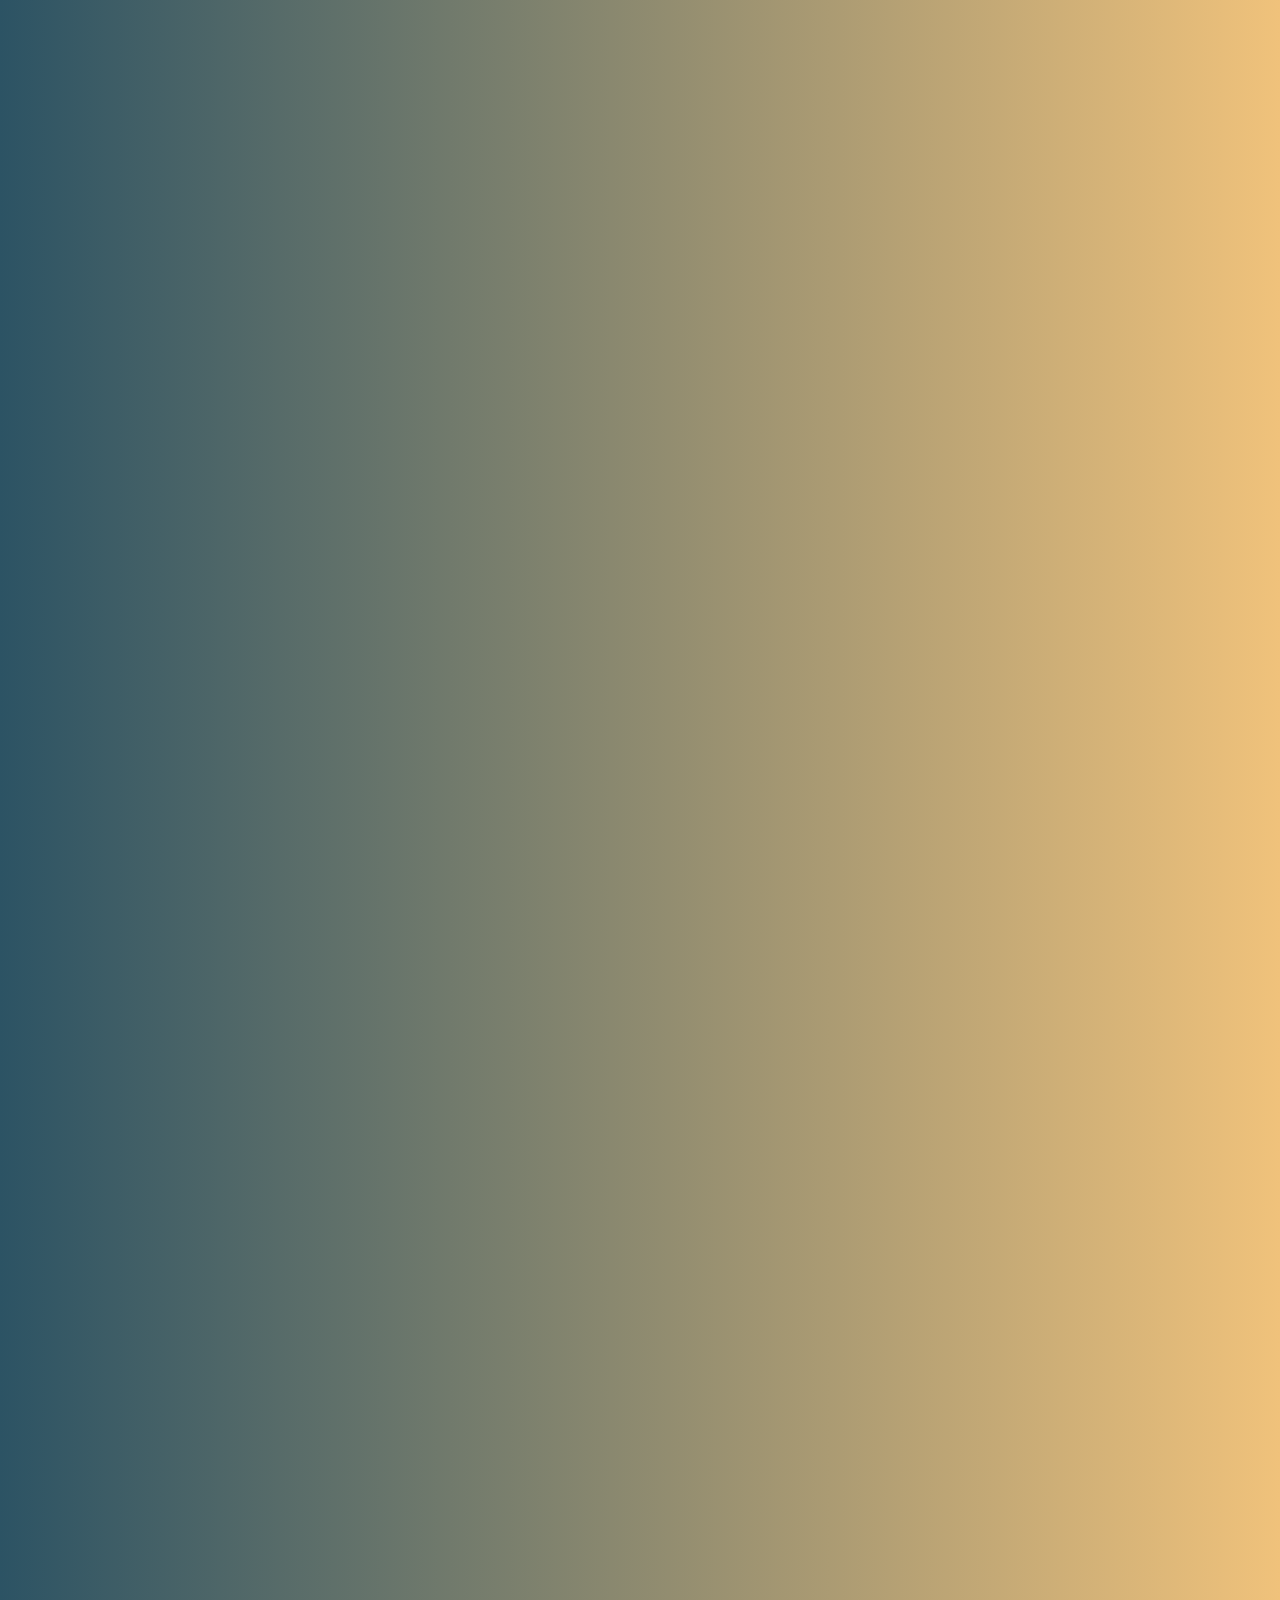
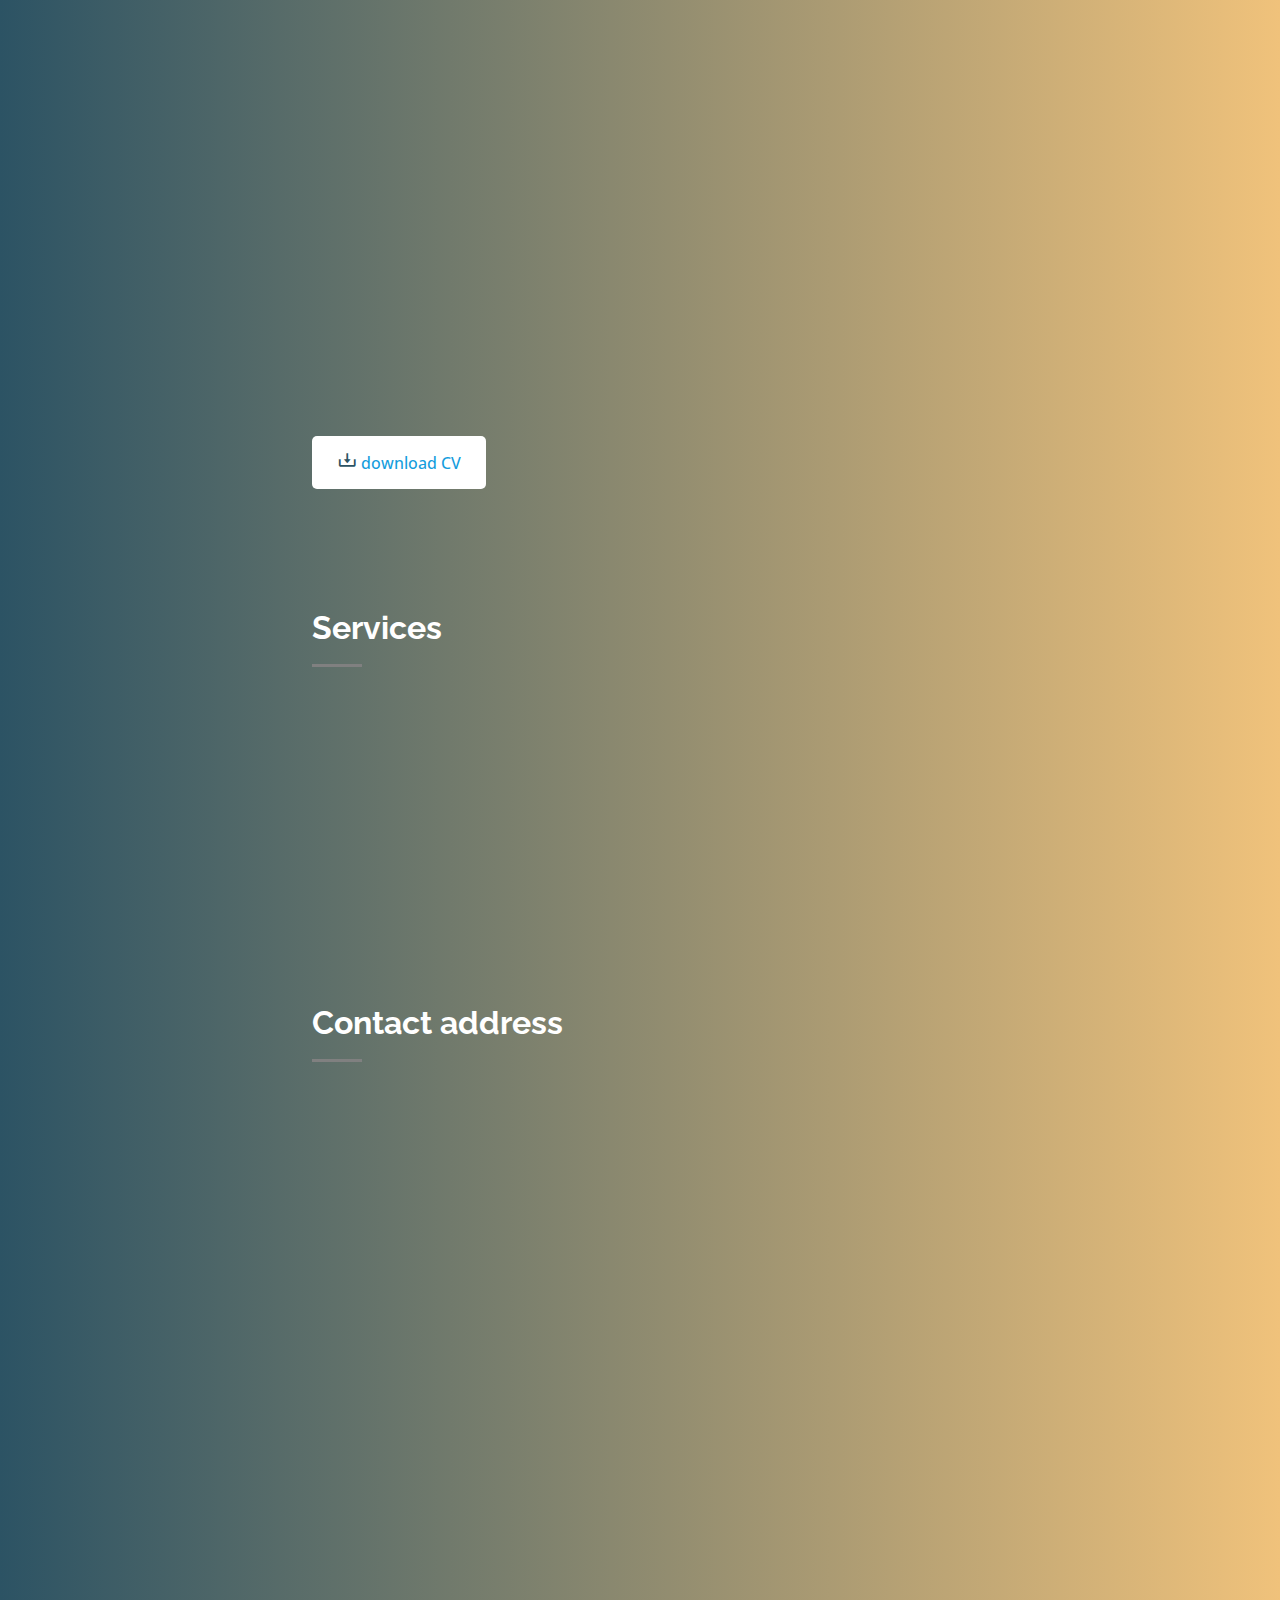
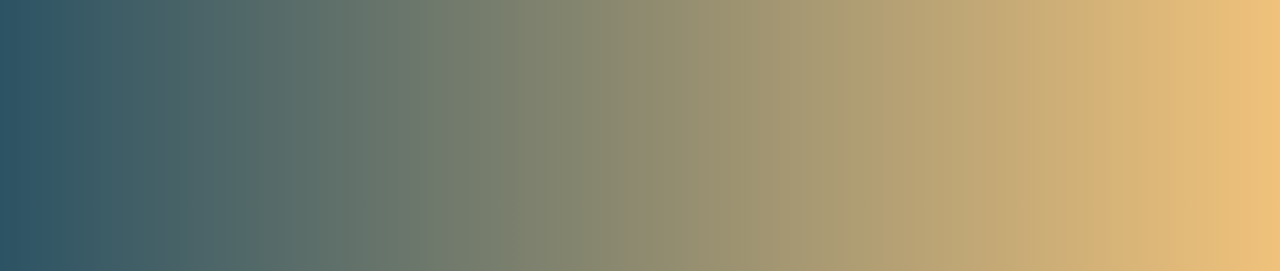
==== commit 000ba73b: "Modifying cv" ====
--- a/index.html
+++ b/index.html
@@ -120,7 +120,7 @@
           <div class="col-lg-3 col-md-6 d-md-flex align-items-md-stretch" data-aos="fade-up" data-aos-delay="100">
             <div class="count-box">
               <i class="bi-bag-check"></i>
-              <span data-purecounter-start="0" data-purecounter-end="13" data-purecounter-duration="1" class="purecounter"></span>
+              <span data-purecounter-start="0" data-purecounter-end="12" data-purecounter-duration="1" class="purecounter"></span>
               <p><strong>Projects completed</strong></p>
             </div>
           </div>
@@ -154,9 +154,9 @@
             </div>
 
             <div class="progress">
-              <span class="skill">Application development <i class="val">82%</i></span>
-              <div class="progress-bar-wrap">
-                <div class="progress-bar" role="progressbar" aria-valuenow="82" aria-valuemin="0" aria-valuemax="100"></div>
+              <span class="skill">Mobile development <i class="val">88%</i></span>
+              <div class="progress-bar-wrap">
+                <div class="progress-bar" role="progressbar" aria-valuenow="88" aria-valuemin="0" aria-valuemax="100"></div>
               </div>
             </div>
 
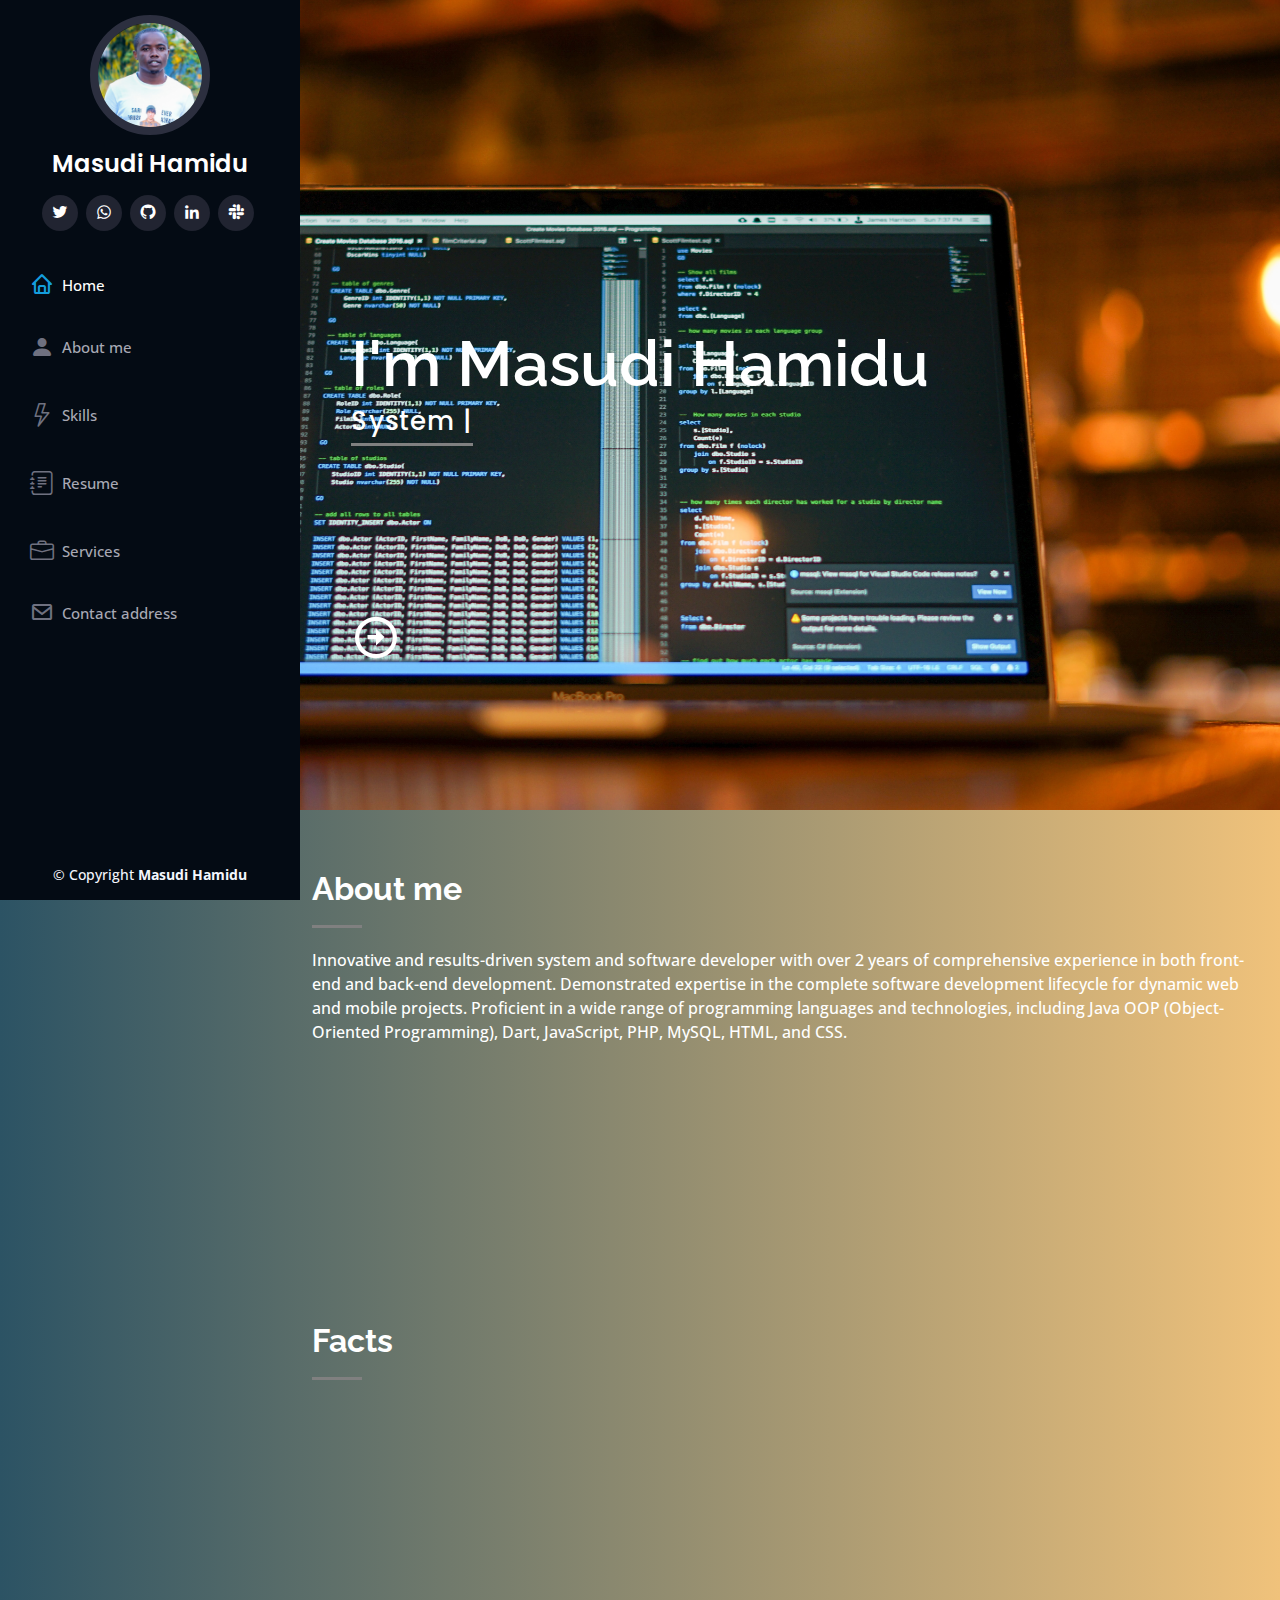
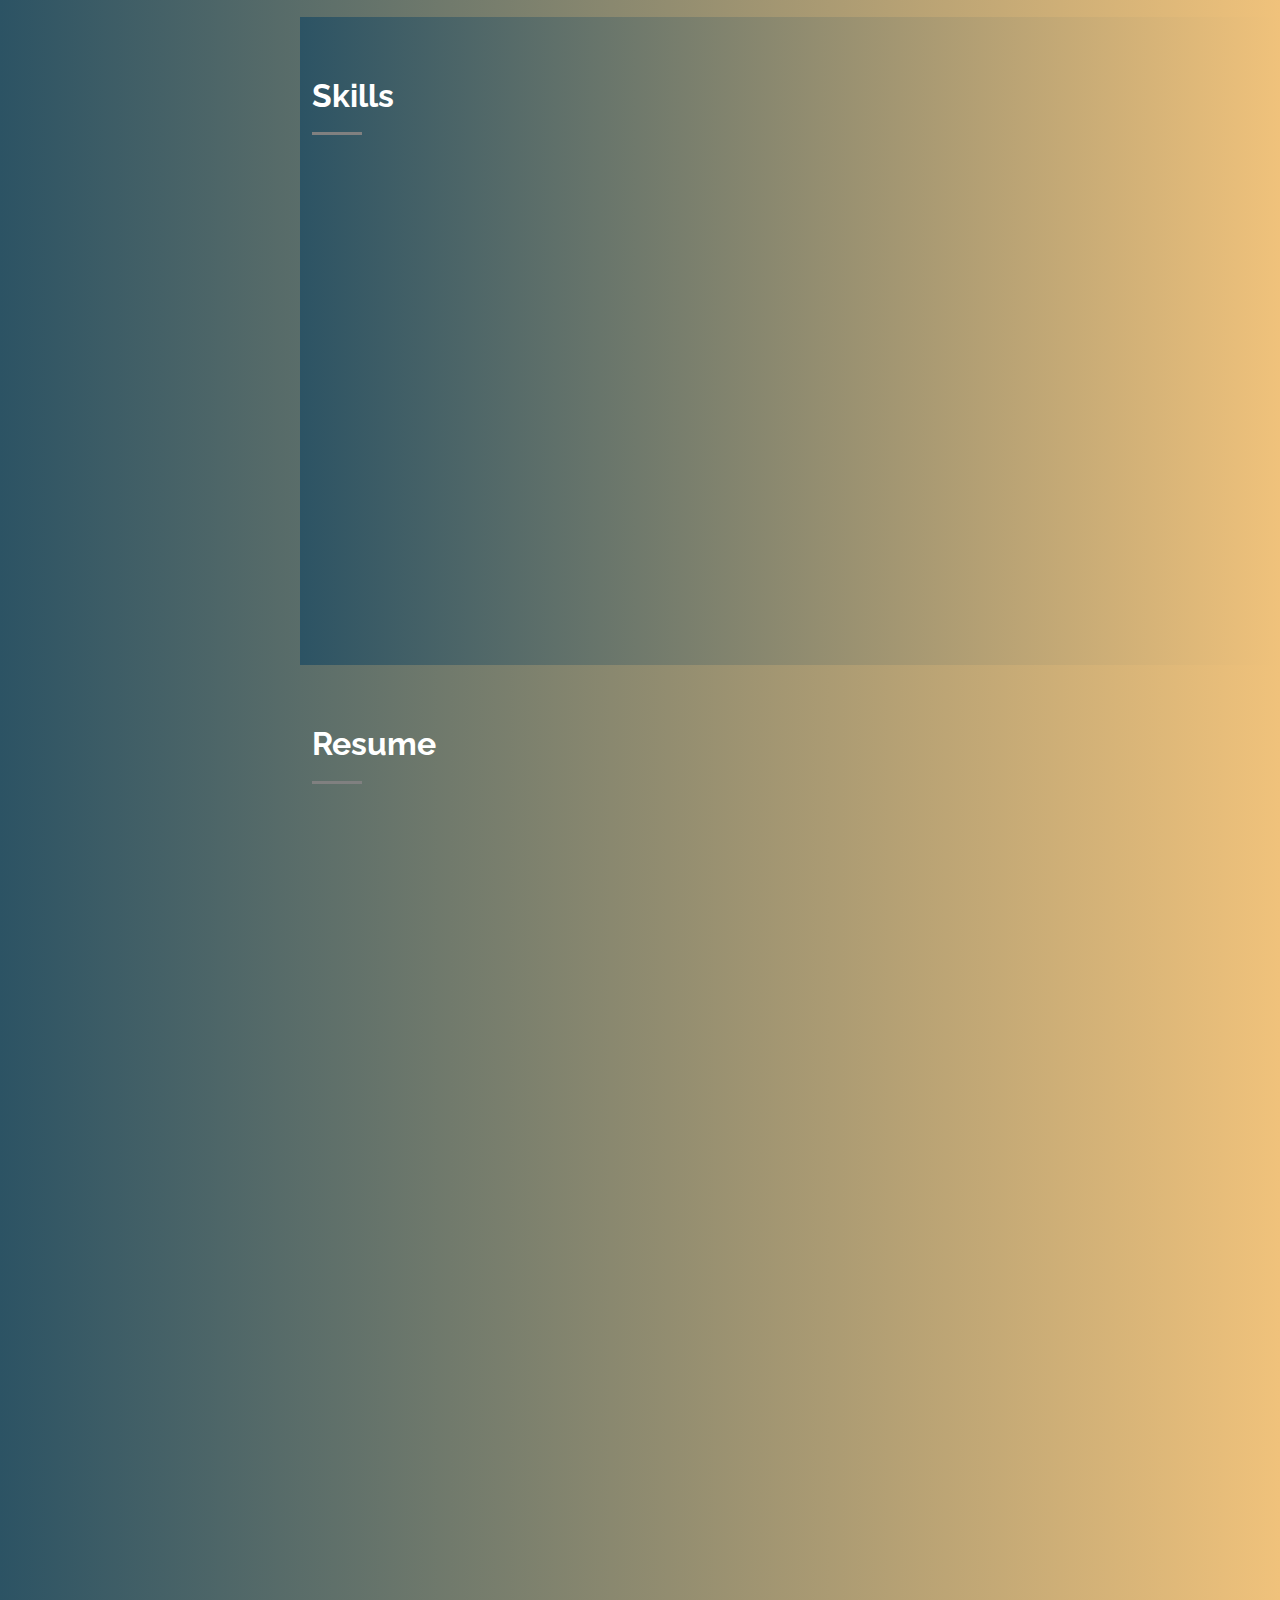
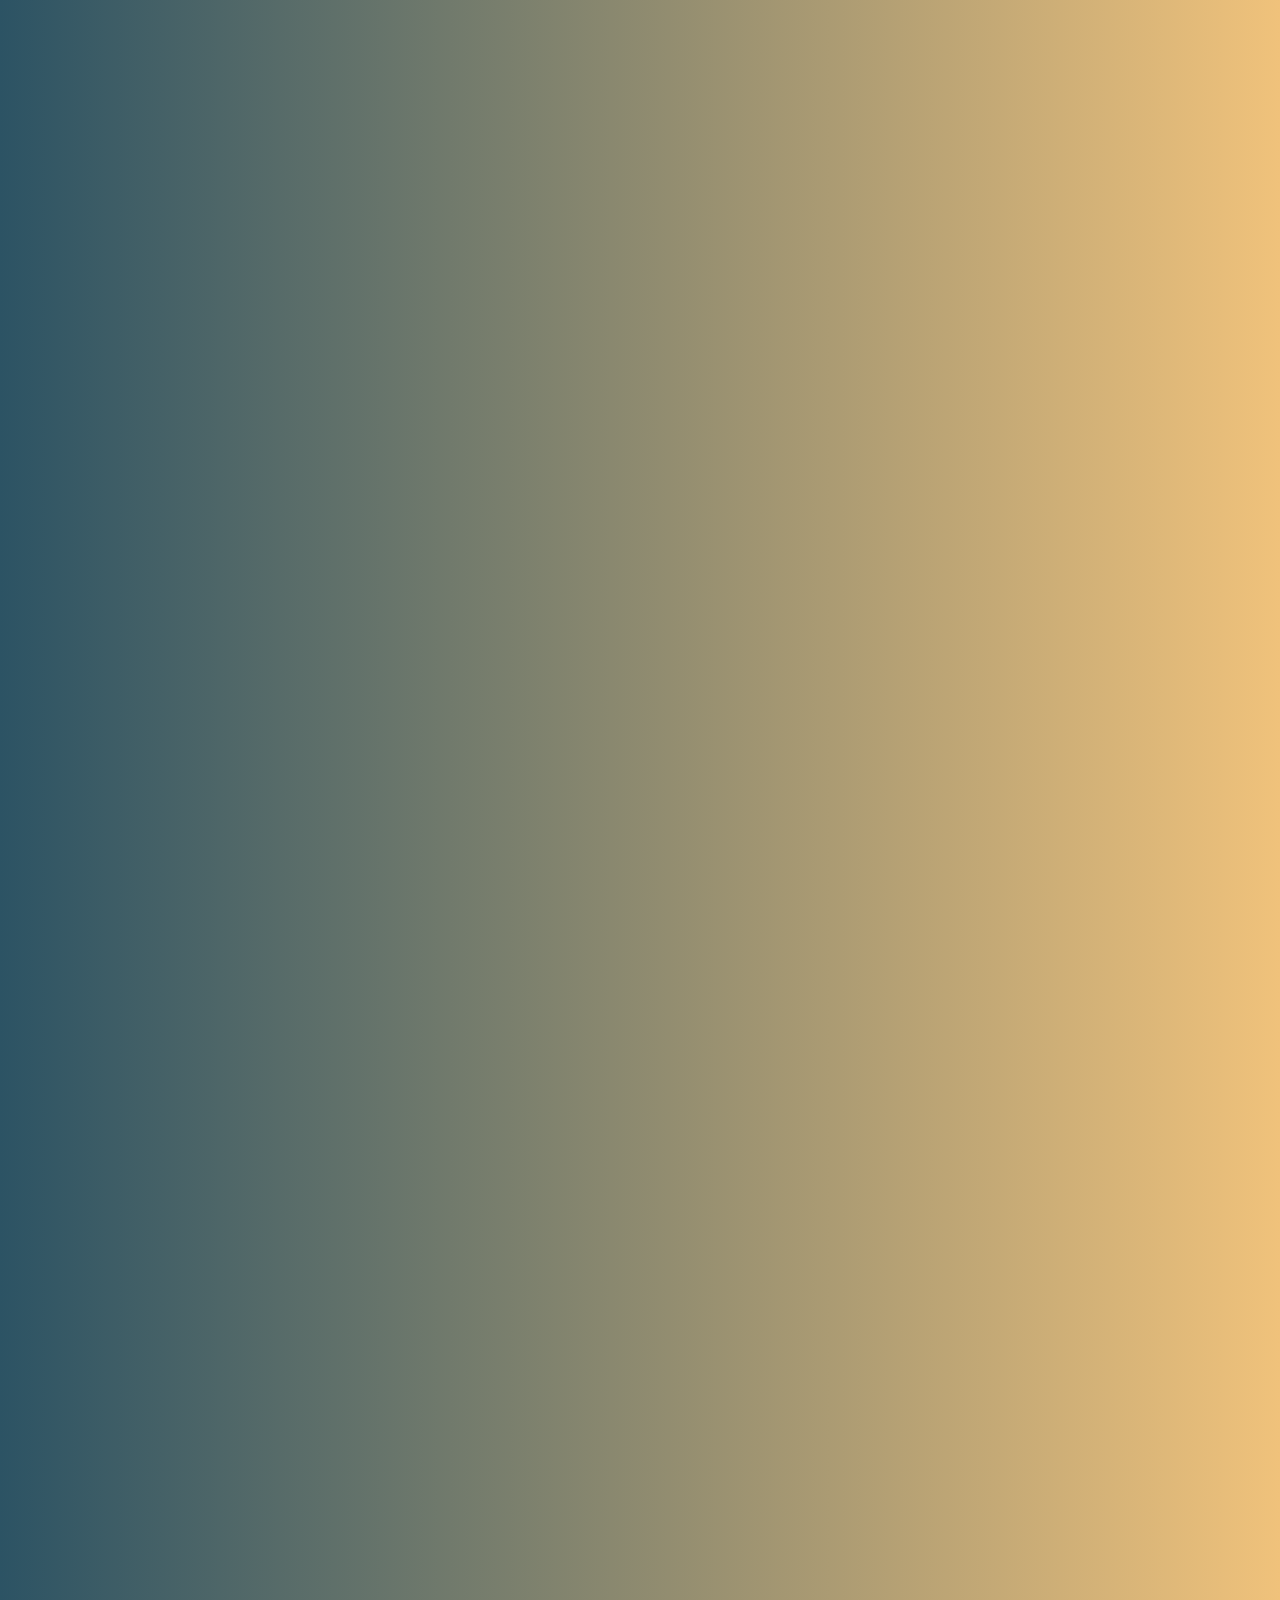
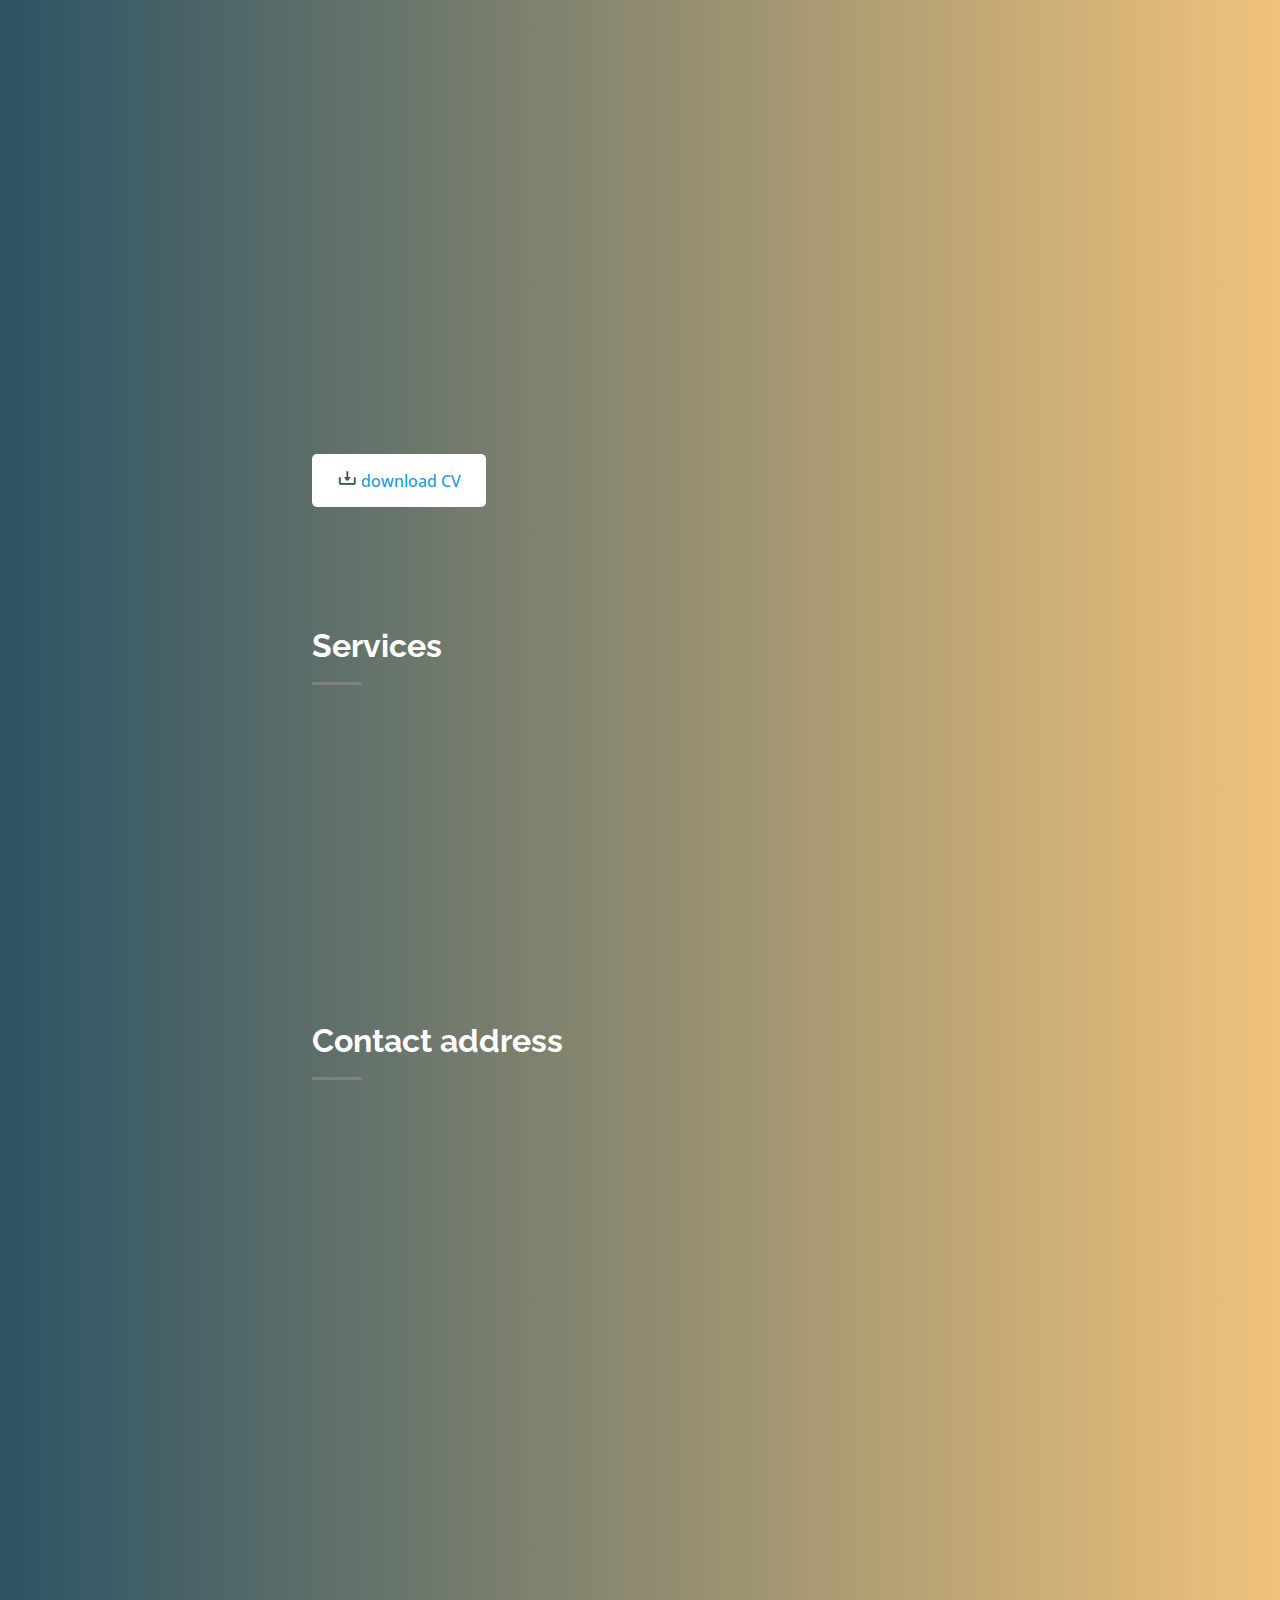
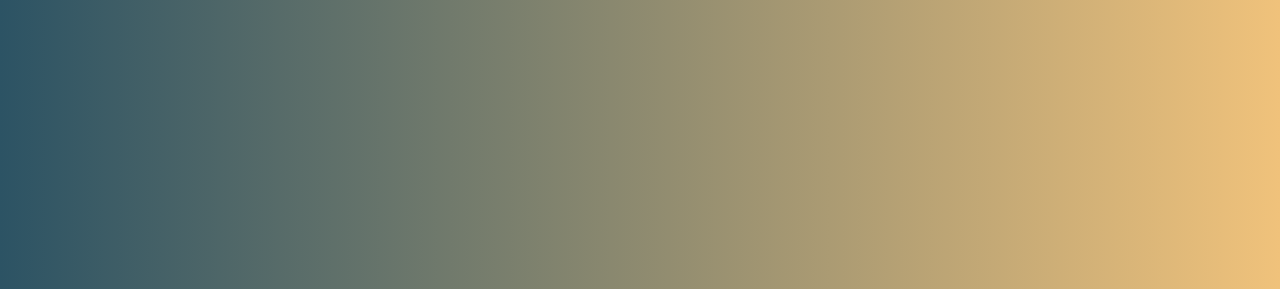
==== commit 836c320e: "Modifying cv" ====
--- a/index.html
+++ b/index.html
@@ -224,8 +224,8 @@
 
             <h3 class="resume-title">Education</h3>
             <div class="resume-item">
-              <h4>Bachelor of Computer Science</h4>
-              <h5>2021 - </h5>
+              <h4>Bachelor of Computer Science - Software Engineering</h4>
+              <h5>2021 - 2024</h5>
               <p><em>Institute of Finance Management (IFM)</em></p>
             </div>
 
@@ -308,6 +308,33 @@
           </div>
           <div class="col-lg-6" data-aos="fade-up" data-aos-delay="100">
              <h3 class="resume-title">Professional Experience</h3>
+
+             <div class="resume-item">
+              <h4>System developer - Final year project</h4>
+              <h5>2023 - 2024</h5>
+              <p><em>Institute of Finance Management (IFM), Dar-es-salaam, Tanzania</em></p>
+              <ul>
+                <li>Developed and implemented the Maternal Health Management System to improve the tracking and management of maternal health records.</li>
+                <li>Generated clinic cards to track expectant mothers' clinic attendances.</li>
+                <li>Integrated a question-and-answer module, enabling mothers and health professionals to interact with AI for timely responses.</li>
+                <li>Developed a predictive model to estimate the expected delivery date using the Last Normal Menstrual Period (LNMP).</li>
+                <li>Sent SMS notifications to expectant mother post-registration, updating them on their registration status and subsequent health tests and immunizations.</li>
+              </ul>
+            </div>
+
+            <div class="resume-item">
+              <h4>Mobile developer - Project Work</h4>
+              <h5>2023 - 2024</h5>
+              <p><em>Institute of Finance Management (IFM), Dar-es-salaam, Tanzania</em></p>
+              <p>Developed and implemented the Maternal Health Management System to improve the tracking and management of maternal health records.</p>
+              <ul>
+                <li>Generated clinic cards to track expectant mothers' clinic attendances.</li>
+                <li>Integrated a question-and-answer module, enabling mothers and health professionals to interact with AI for timely responses.</li>
+                <li>Developed a predictive model to estimate the expected delivery date using the Last Normal Menstrual Period (LNMP).</li>
+                <li>Sent SMS notifications to expectant mother post-registration, updating them on their registration status and subsequent health tests and immunizations.</li>
+              </ul>
+            </div>
+
             <div class="resume-item">
               <h4>System developer - Field practical training</h4>
               <h5>2022</h5>
@@ -316,6 +343,7 @@
                 <li>Contributor of system development in program indicator disaggregator</li>
               </ul>
             </div>
+
             <div class="resume-item">
               <h4>System developer - Project work</h4>
               <h5>2021</h5>
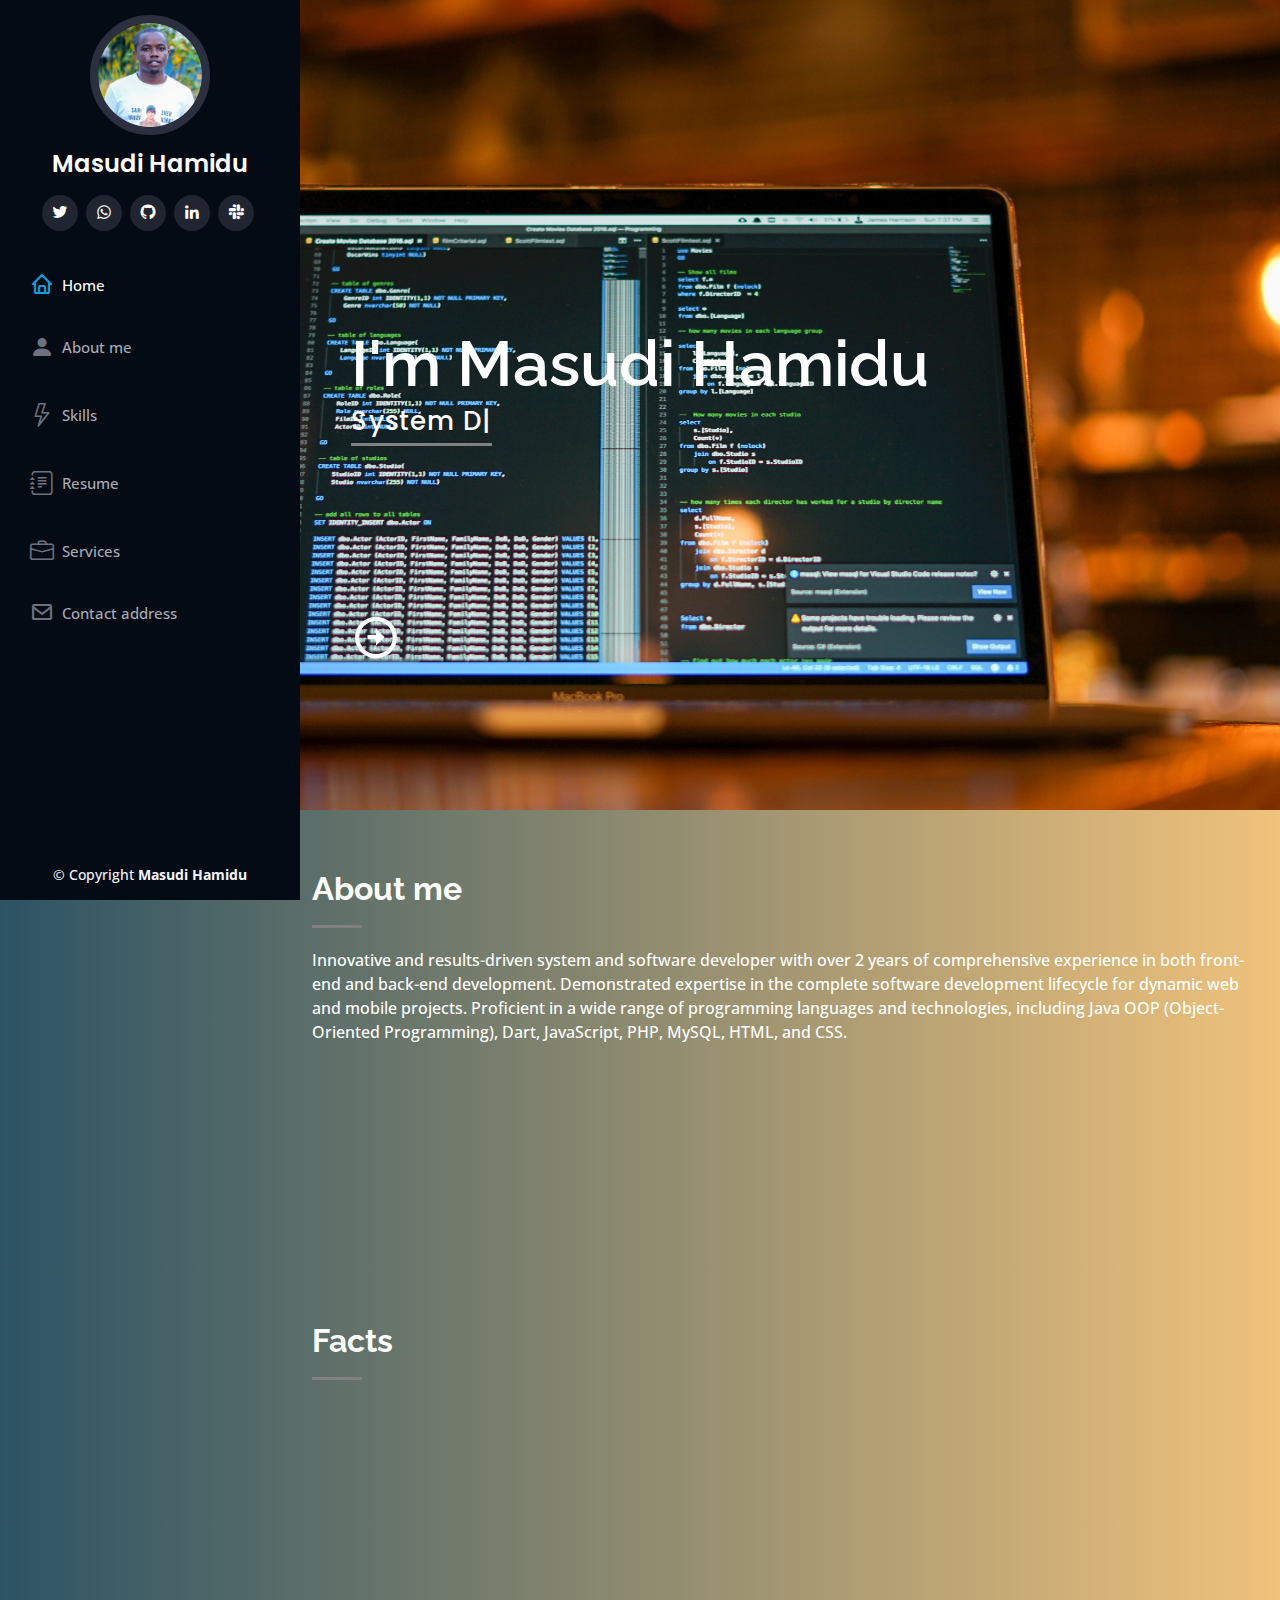
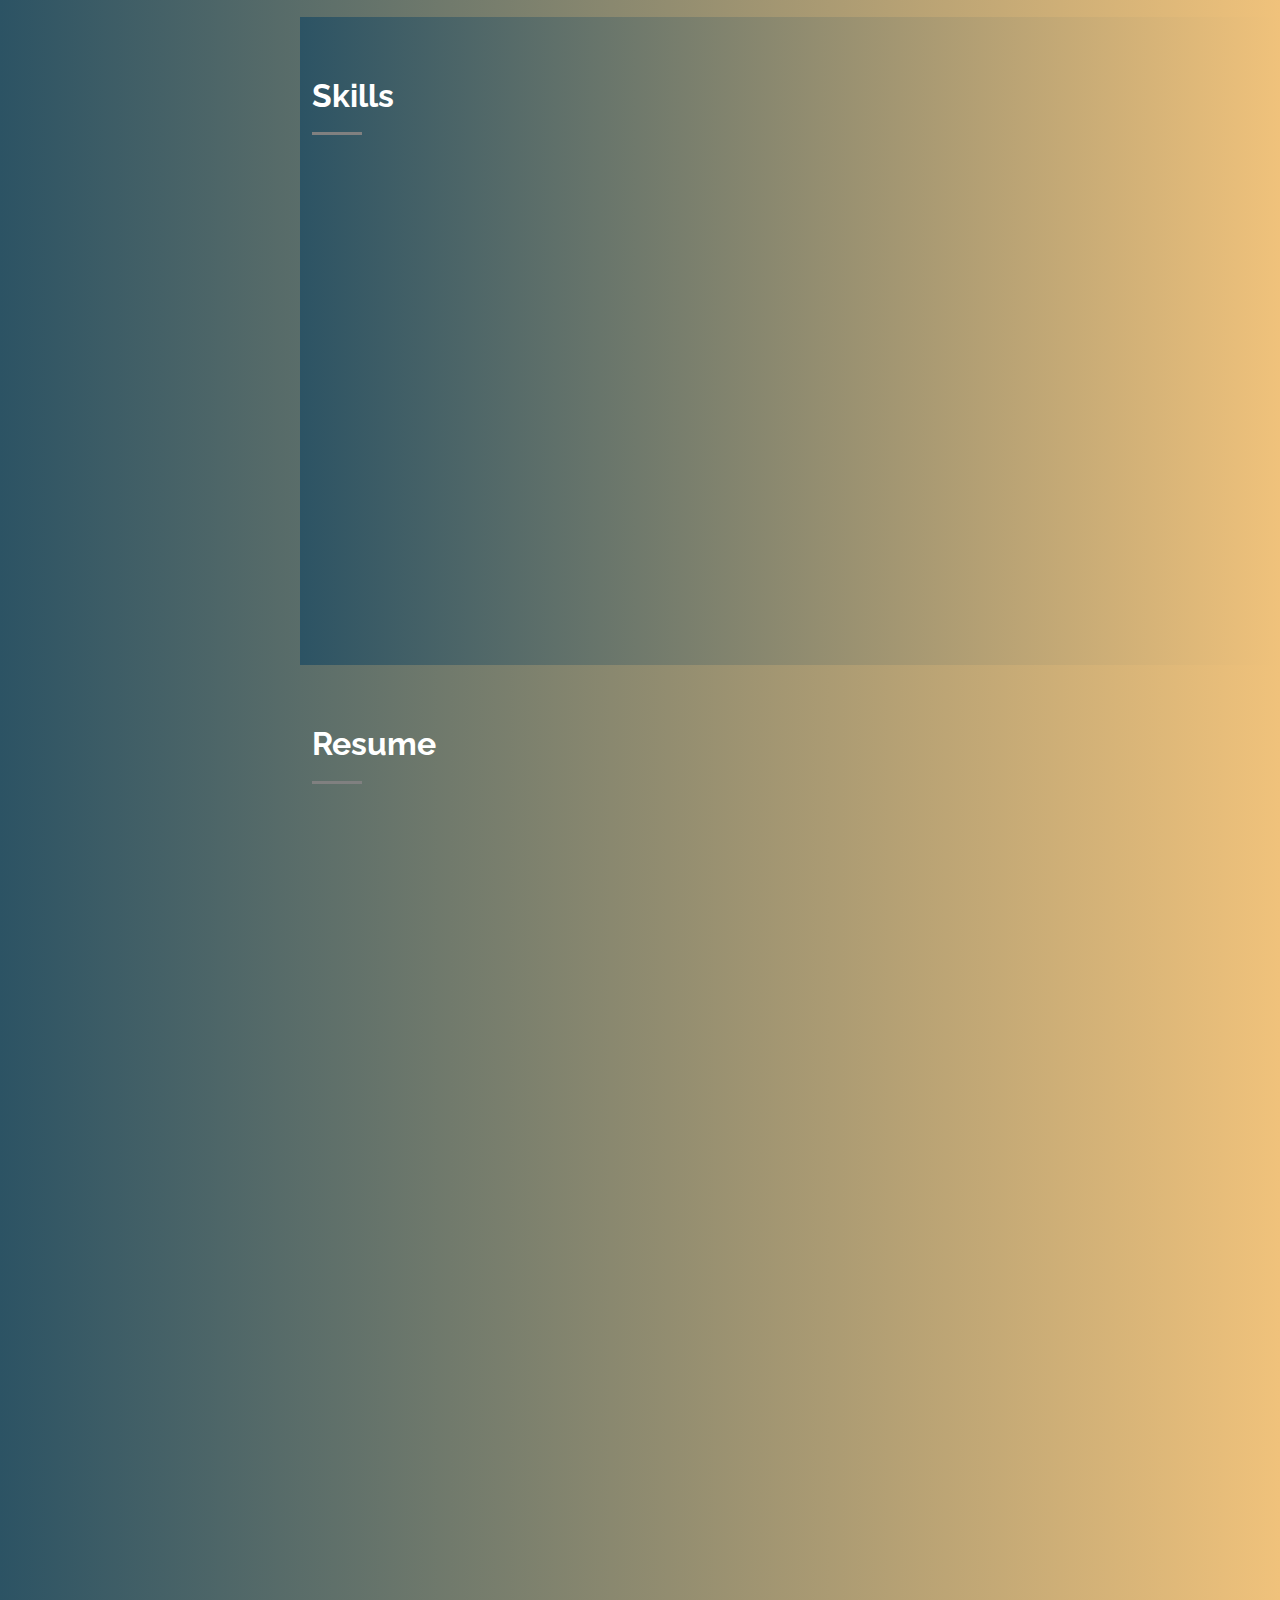
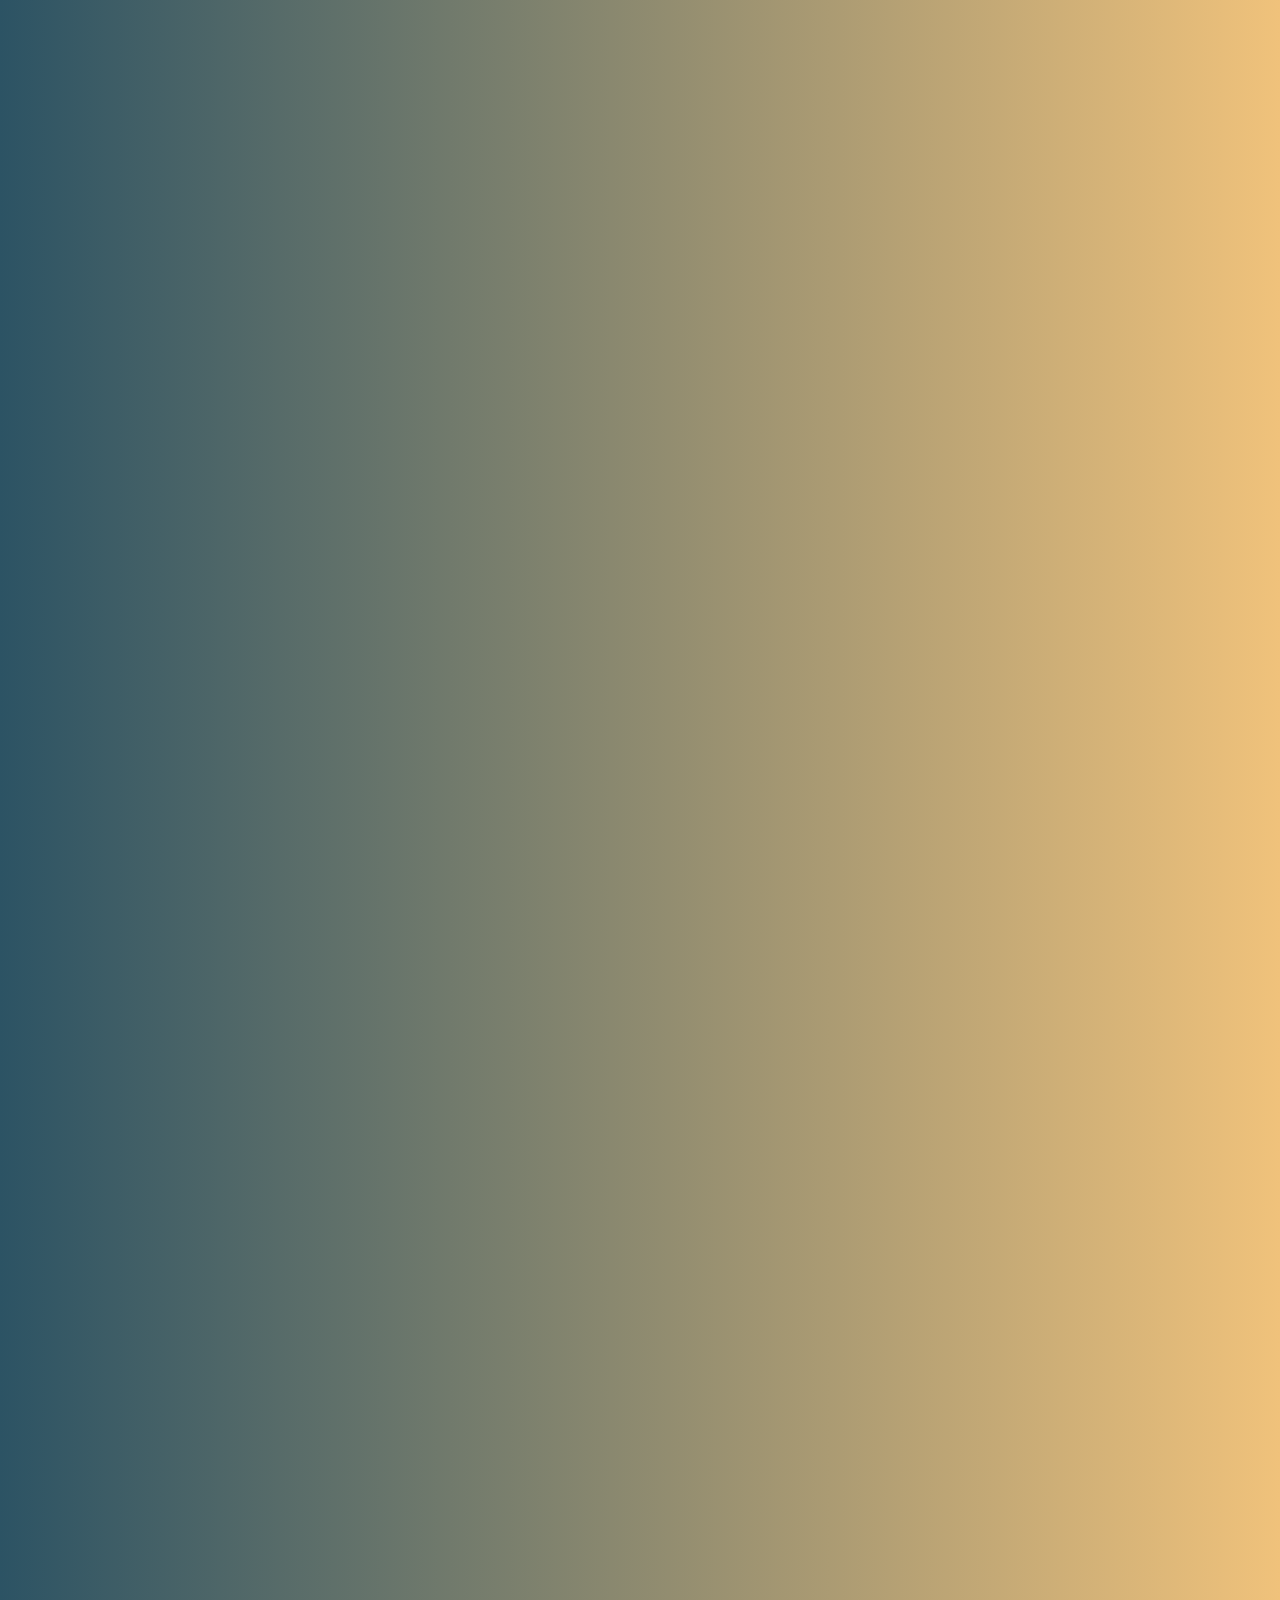
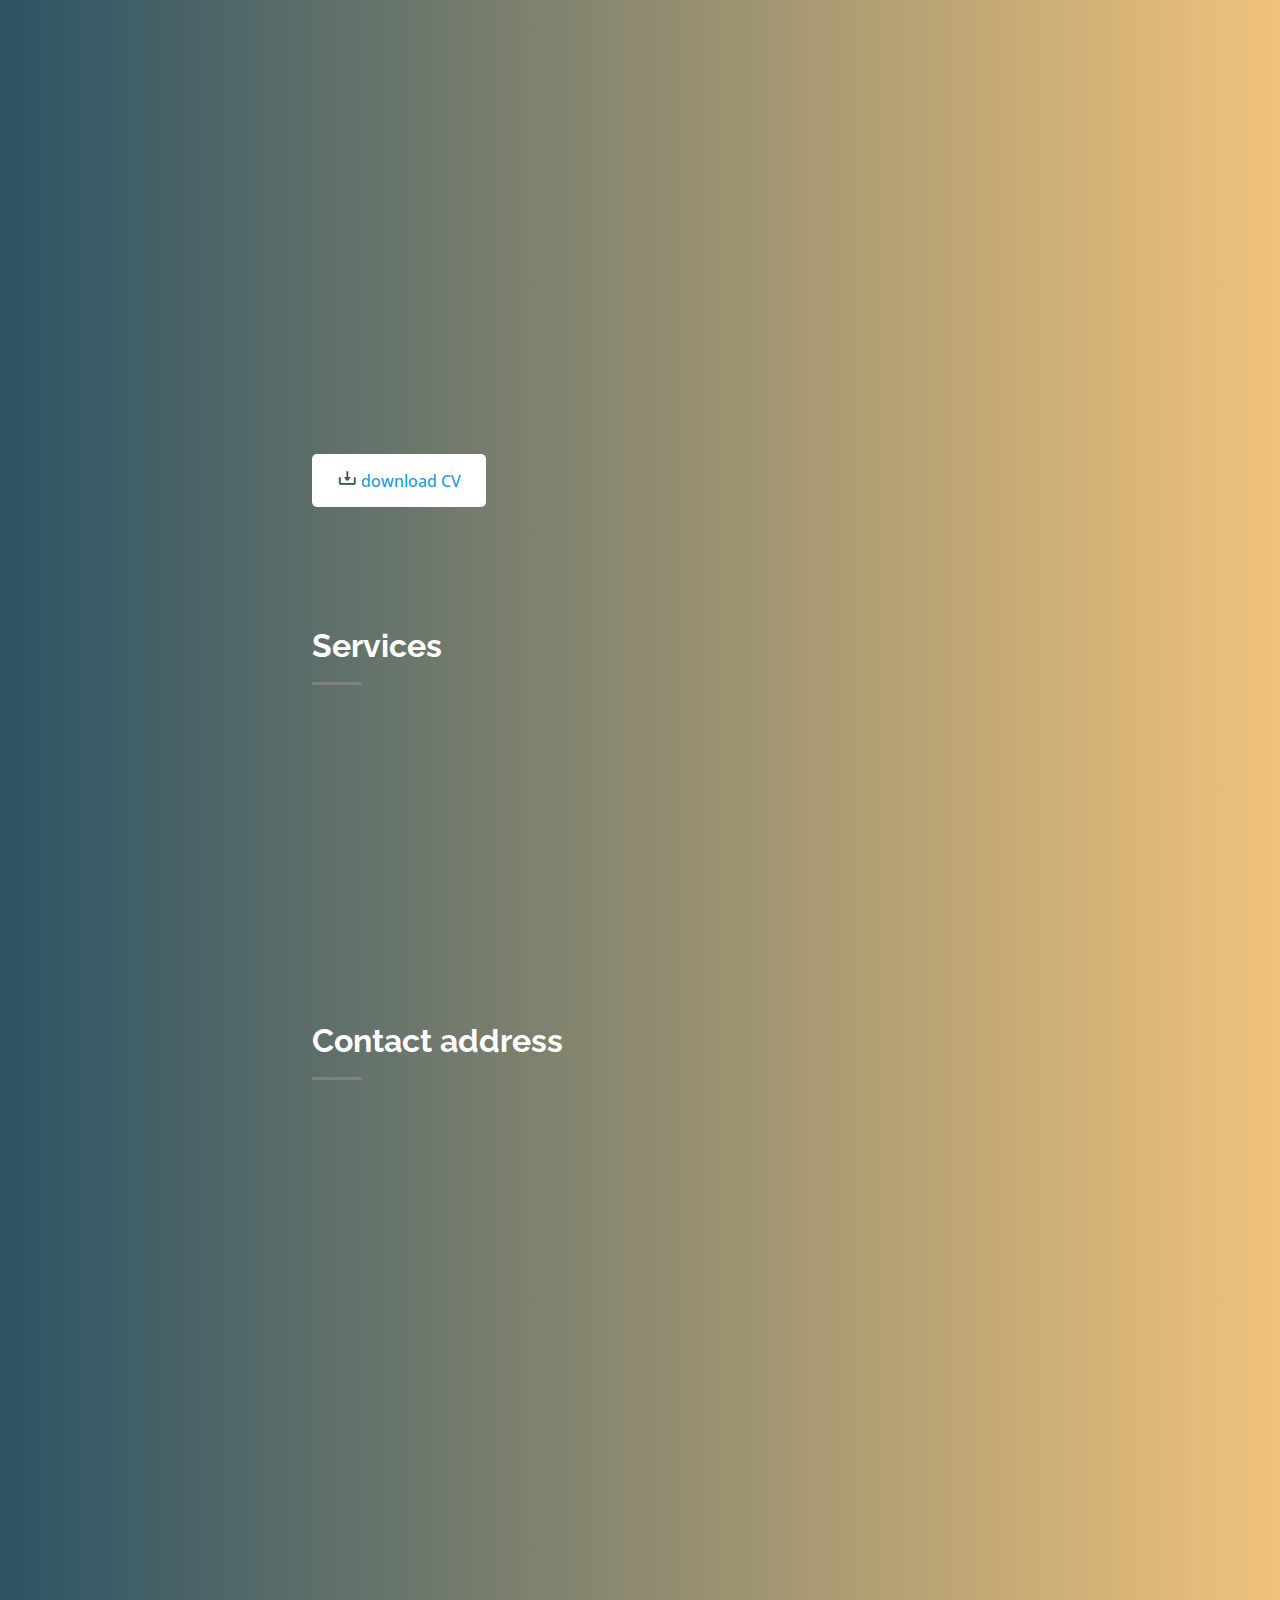
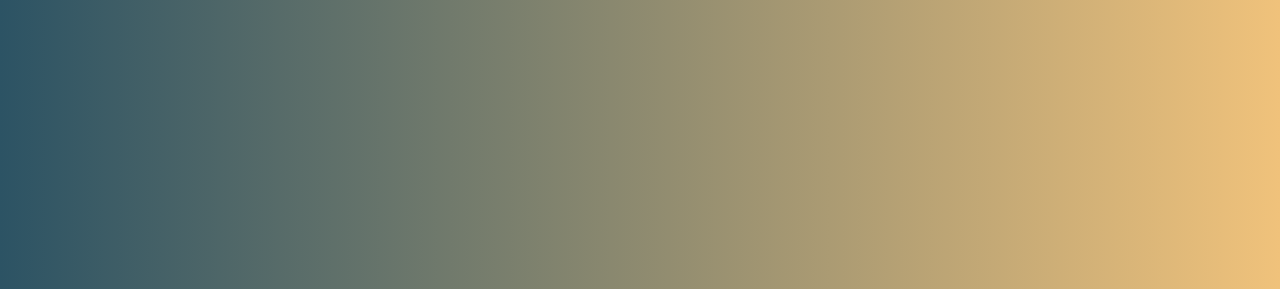
==== commit dc78c286: "Modifying cv" ====
--- a/index.html
+++ b/index.html
@@ -313,8 +313,8 @@
               <h4>System developer - Final year project</h4>
               <h5>2023 - 2024</h5>
               <p><em>Institute of Finance Management (IFM), Dar-es-salaam, Tanzania</em></p>
-              <ul>
-                <li>Developed and implemented the Maternal Health Management System to improve the tracking and management of maternal health records.</li>
+              <p>Developed and implemented the Maternal Health Management System to improve the tracking and management of maternal health records.</p>
+              <ul>
                 <li>Generated clinic cards to track expectant mothers' clinic attendances.</li>
                 <li>Integrated a question-and-answer module, enabling mothers and health professionals to interact with AI for timely responses.</li>
                 <li>Developed a predictive model to estimate the expected delivery date using the Last Normal Menstrual Period (LNMP).</li>
@@ -326,12 +326,11 @@
               <h4>Mobile developer - Project Work</h4>
               <h5>2023 - 2024</h5>
               <p><em>Institute of Finance Management (IFM), Dar-es-salaam, Tanzania</em></p>
-              <p>Developed and implemented the Maternal Health Management System to improve the tracking and management of maternal health records.</p>
-              <ul>
-                <li>Generated clinic cards to track expectant mothers' clinic attendances.</li>
-                <li>Integrated a question-and-answer module, enabling mothers and health professionals to interact with AI for timely responses.</li>
-                <li>Developed a predictive model to estimate the expected delivery date using the Last Normal Menstrual Period (LNMP).</li>
-                <li>Sent SMS notifications to expectant mother post-registration, updating them on their registration status and subsequent health tests and immunizations.</li>
+              <p>Developed an e-attendance tracking system using QR code technology to automate attendance tracking processes.</p>
+              <ul>
+                <li>Enabled lecturers to generate QR codes containing lecture details for easy student check-in.</li>
+                <li>Created a mobile application compatible with both Android and iOS platforms, allowing students to scan QR codes, confirm attendance, and receive immediate feedback. </li>
+                <li>Implemented functionality to generate detailed reports on event attendance, improving administrative efficiency and accuracy.</li>
               </ul>
             </div>
 
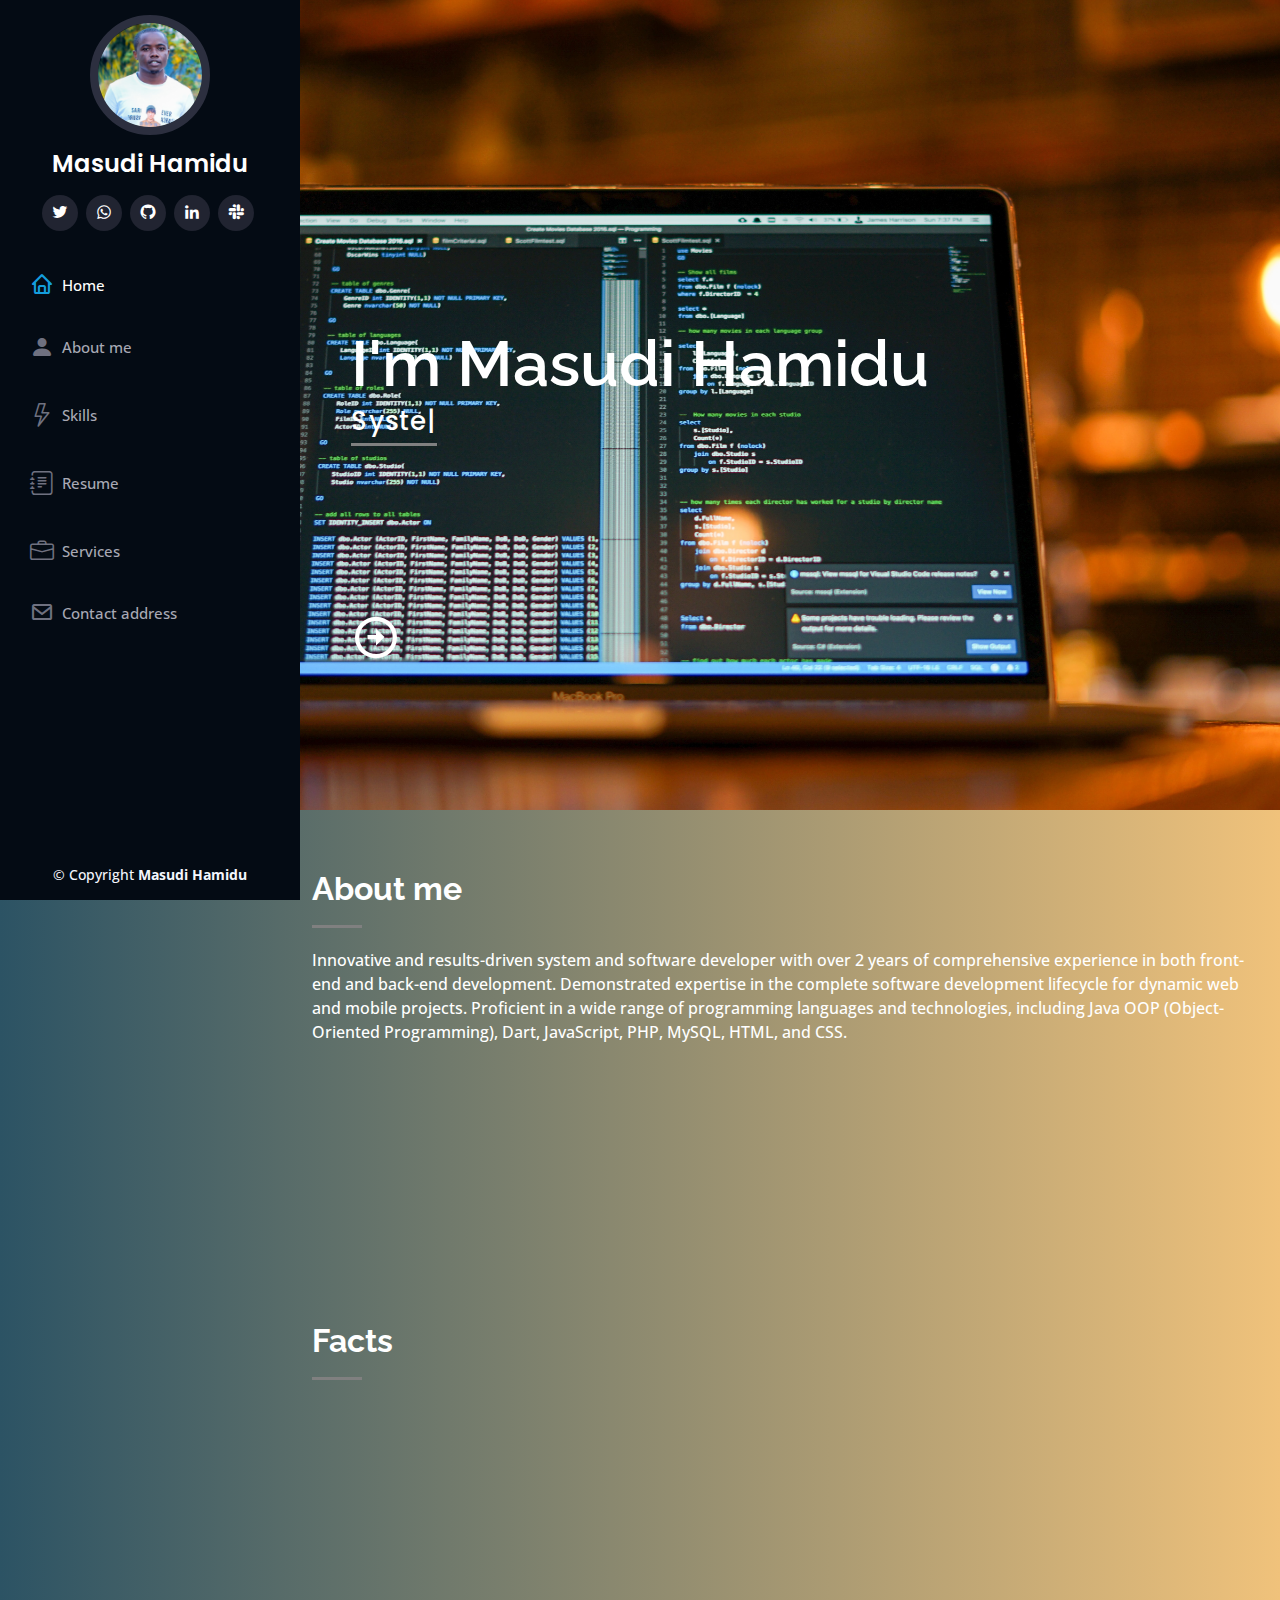
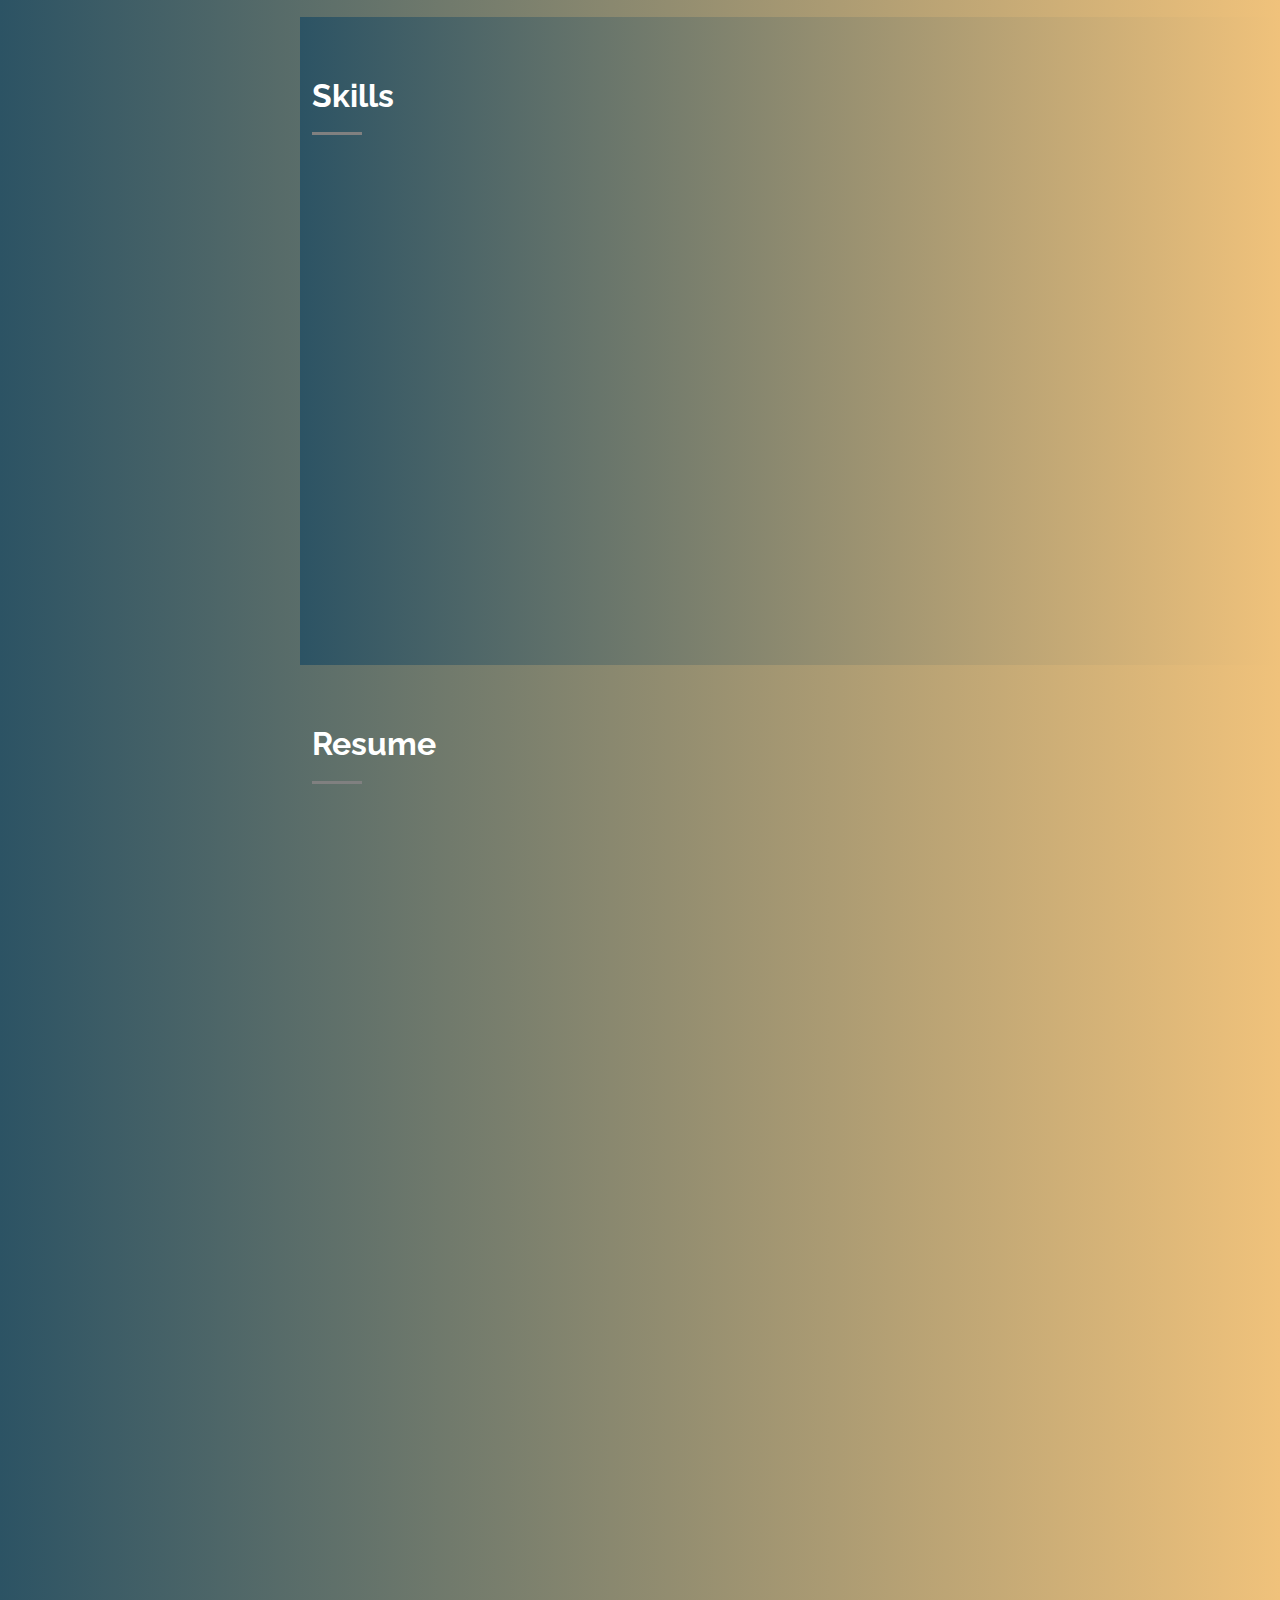
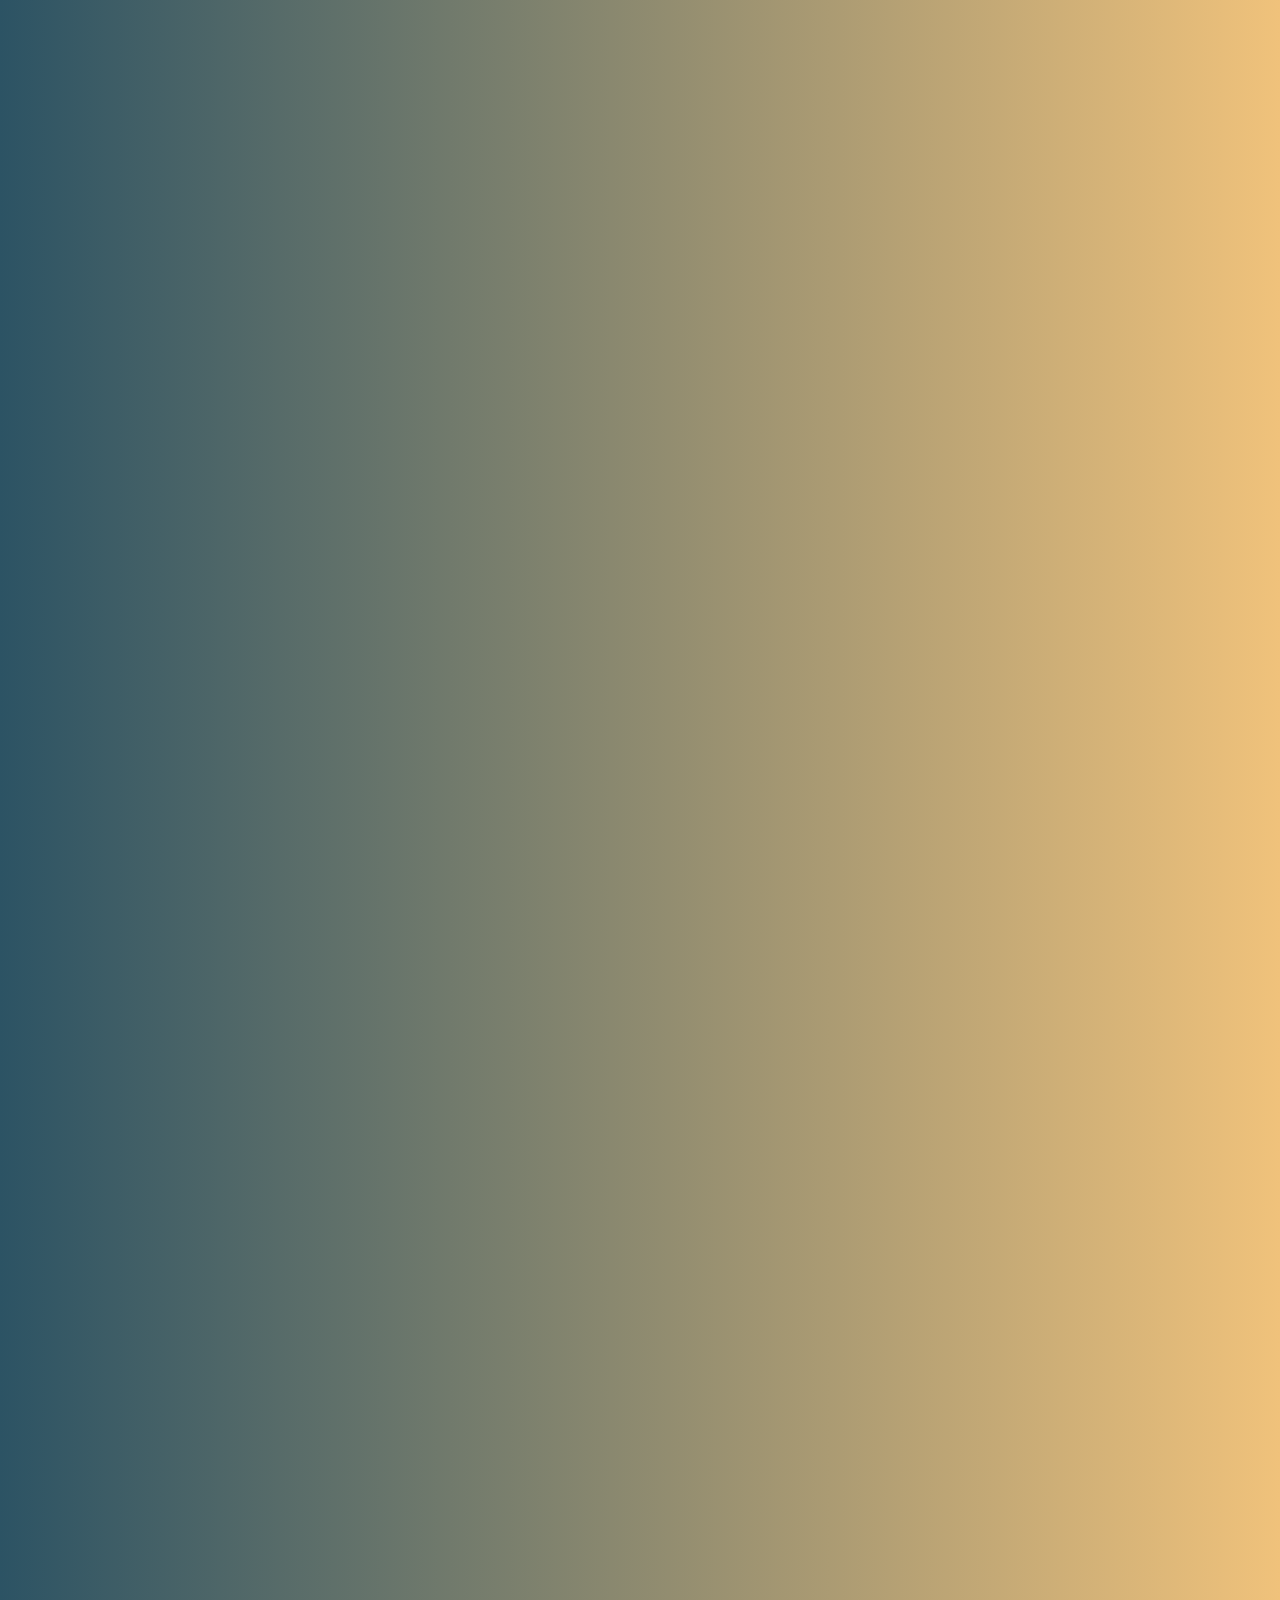
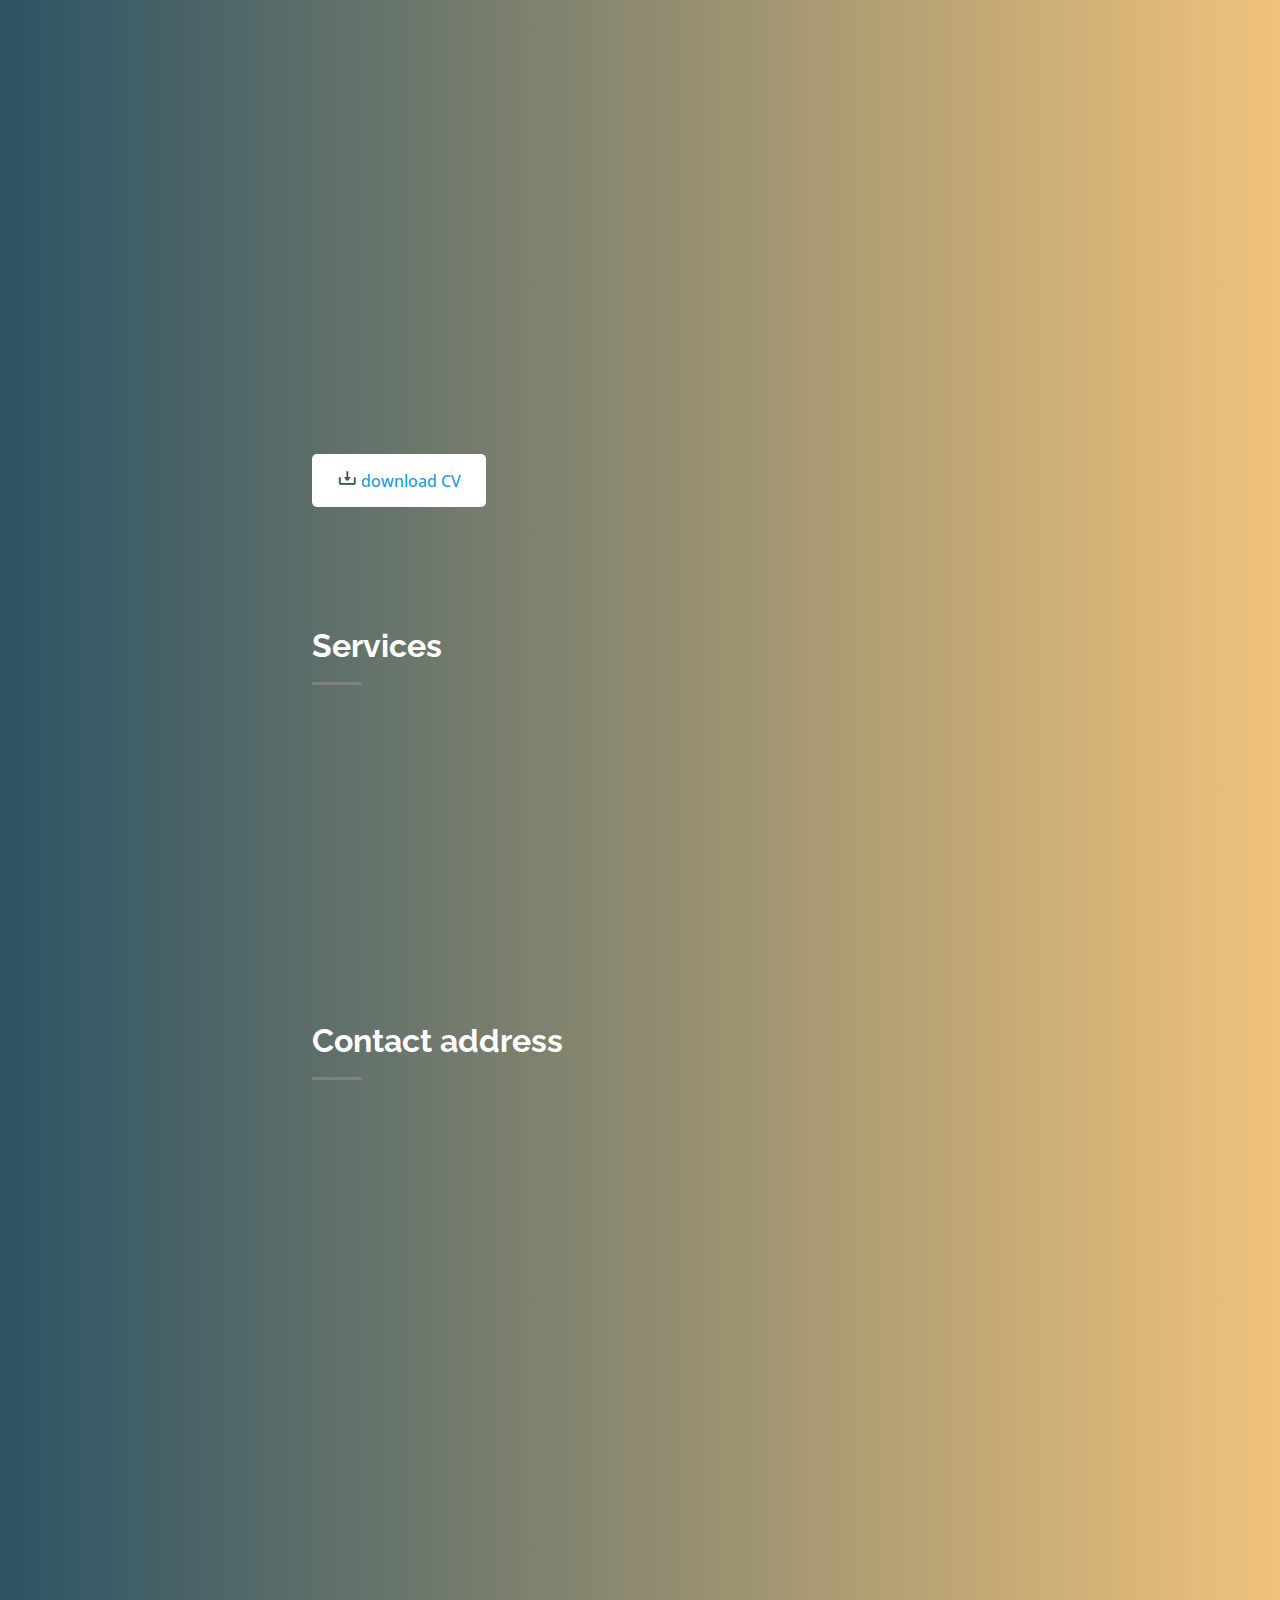
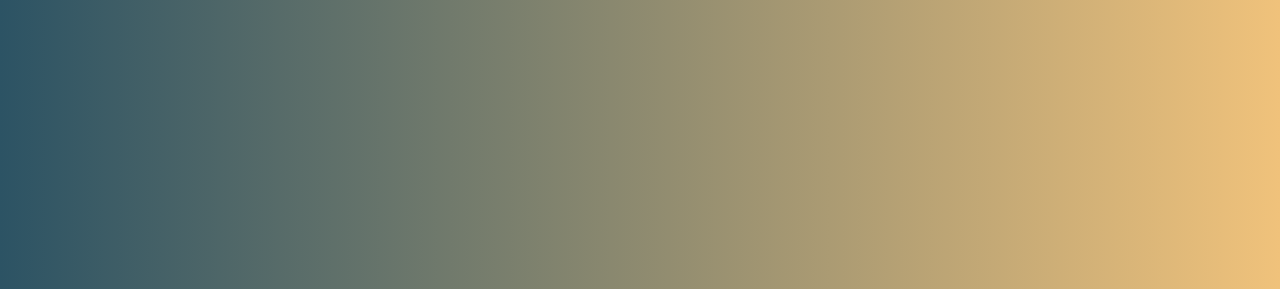
==== commit a5b4470a: "Modifying cv" ====
--- a/index.html
+++ b/index.html
@@ -120,7 +120,7 @@
           <div class="col-lg-3 col-md-6 d-md-flex align-items-md-stretch" data-aos="fade-up" data-aos-delay="100">
             <div class="count-box">
               <i class="bi-bag-check"></i>
-              <span data-purecounter-start="0" data-purecounter-end="12" data-purecounter-duration="1" class="purecounter"></span>
+              <span data-purecounter-start="0" data-purecounter-end="7" data-purecounter-duration="1" class="purecounter"></span>
               <p><strong>Projects completed</strong></p>
             </div>
           </div>
--- a/assets/css/style.css
+++ b/assets/css/style.css
@@ -271,16 +271,14 @@
 #hero {
   width: 100%;
   height: 100vh;
-  background: url("../img/backg.jpg") top center;
   height: 90vh;
   background: url("../img/new.jpg") top center;
   background-size: cover;
 }
 
 #hero:before {
-  background: rgba(2, 8, 15, 0.5);
   height: 100vh;
-  background: rgba(2, 8, 15, 0.6);
+  background: white;
   height: 90vh;
   position: absolute;
   bottom: 0;
